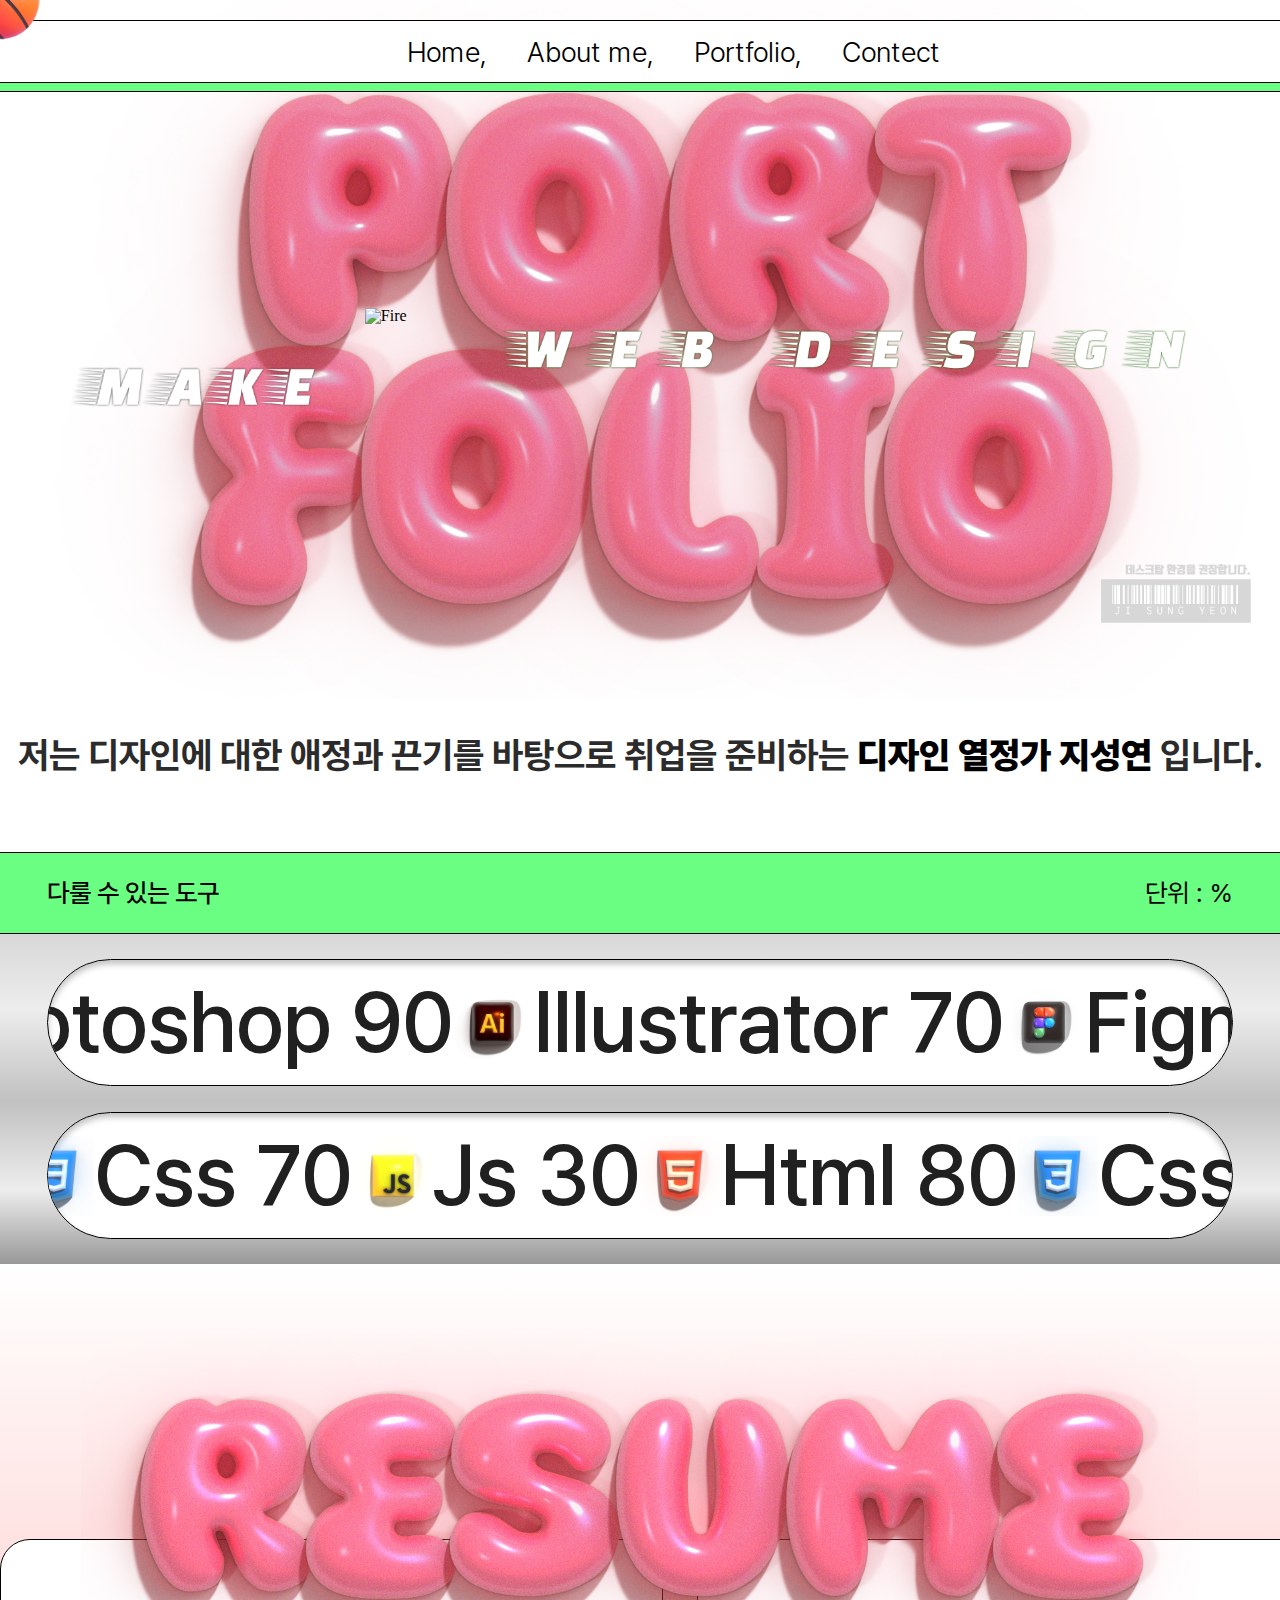
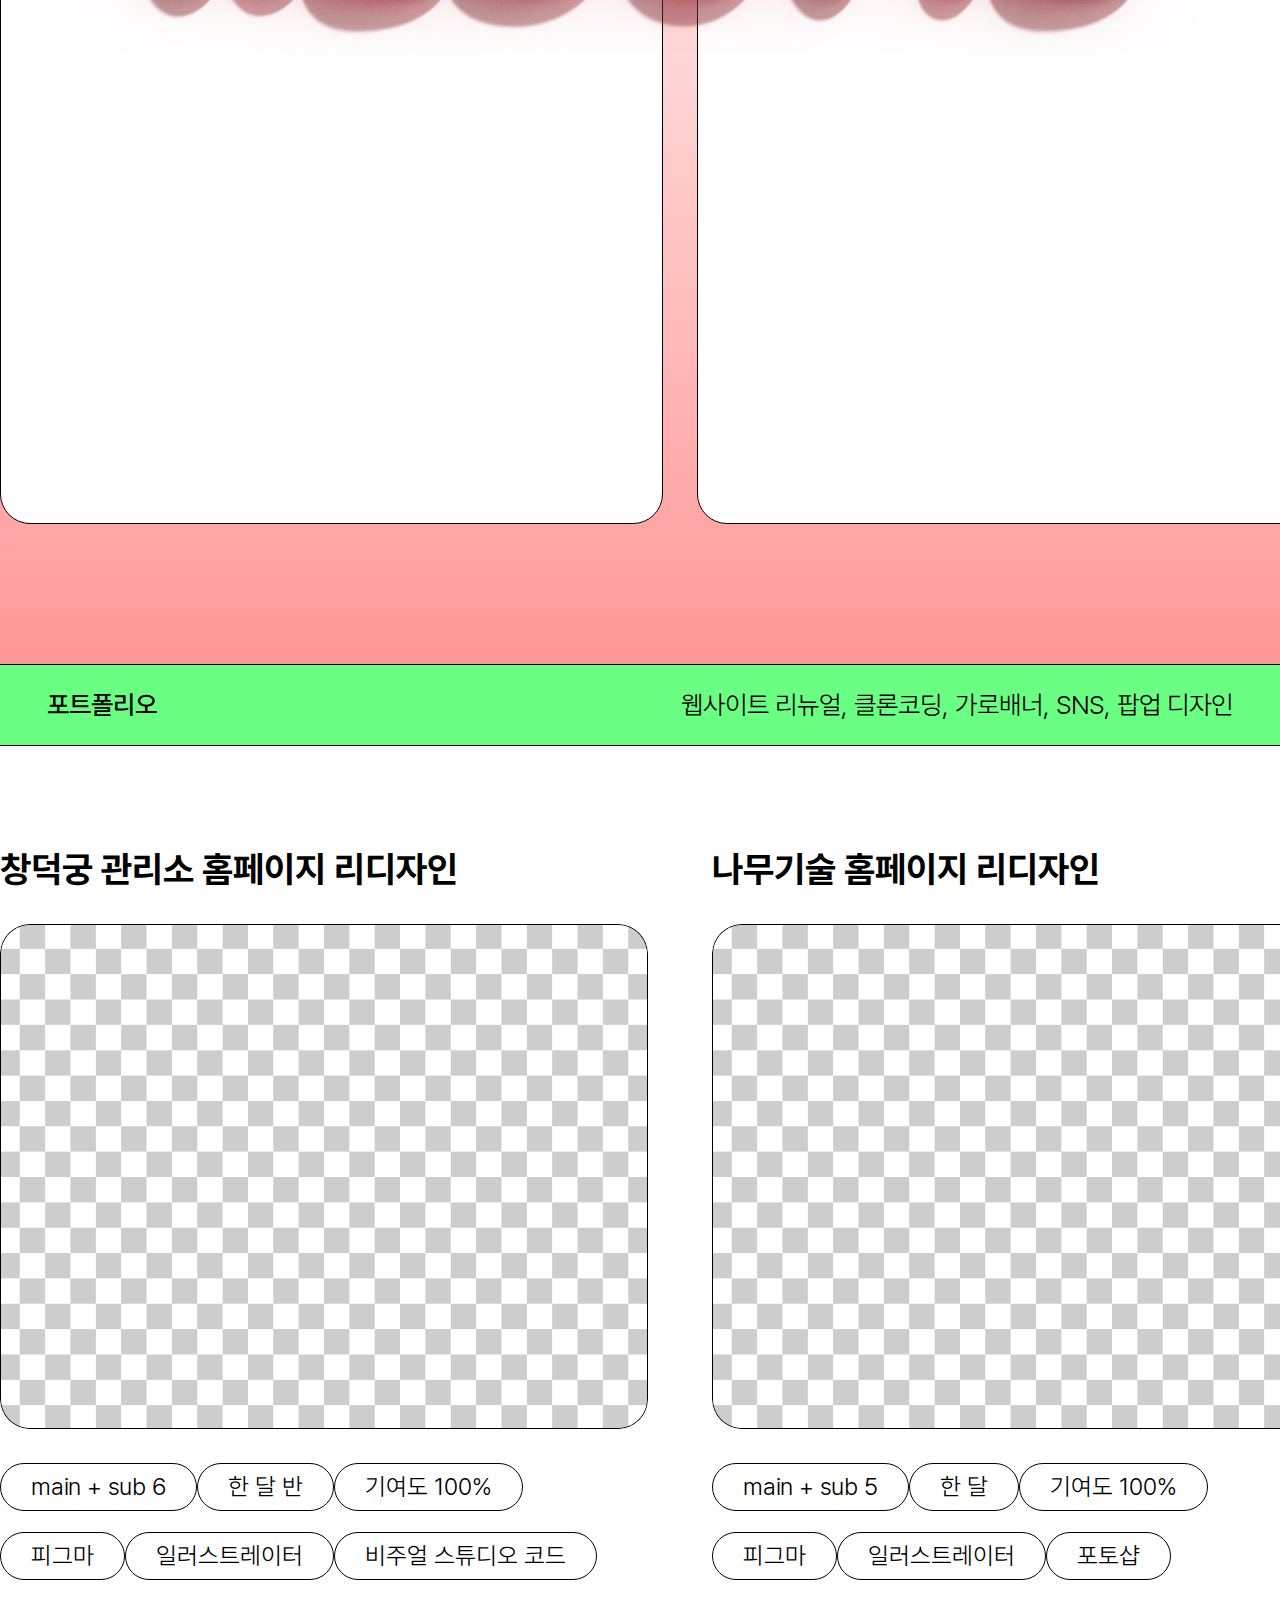
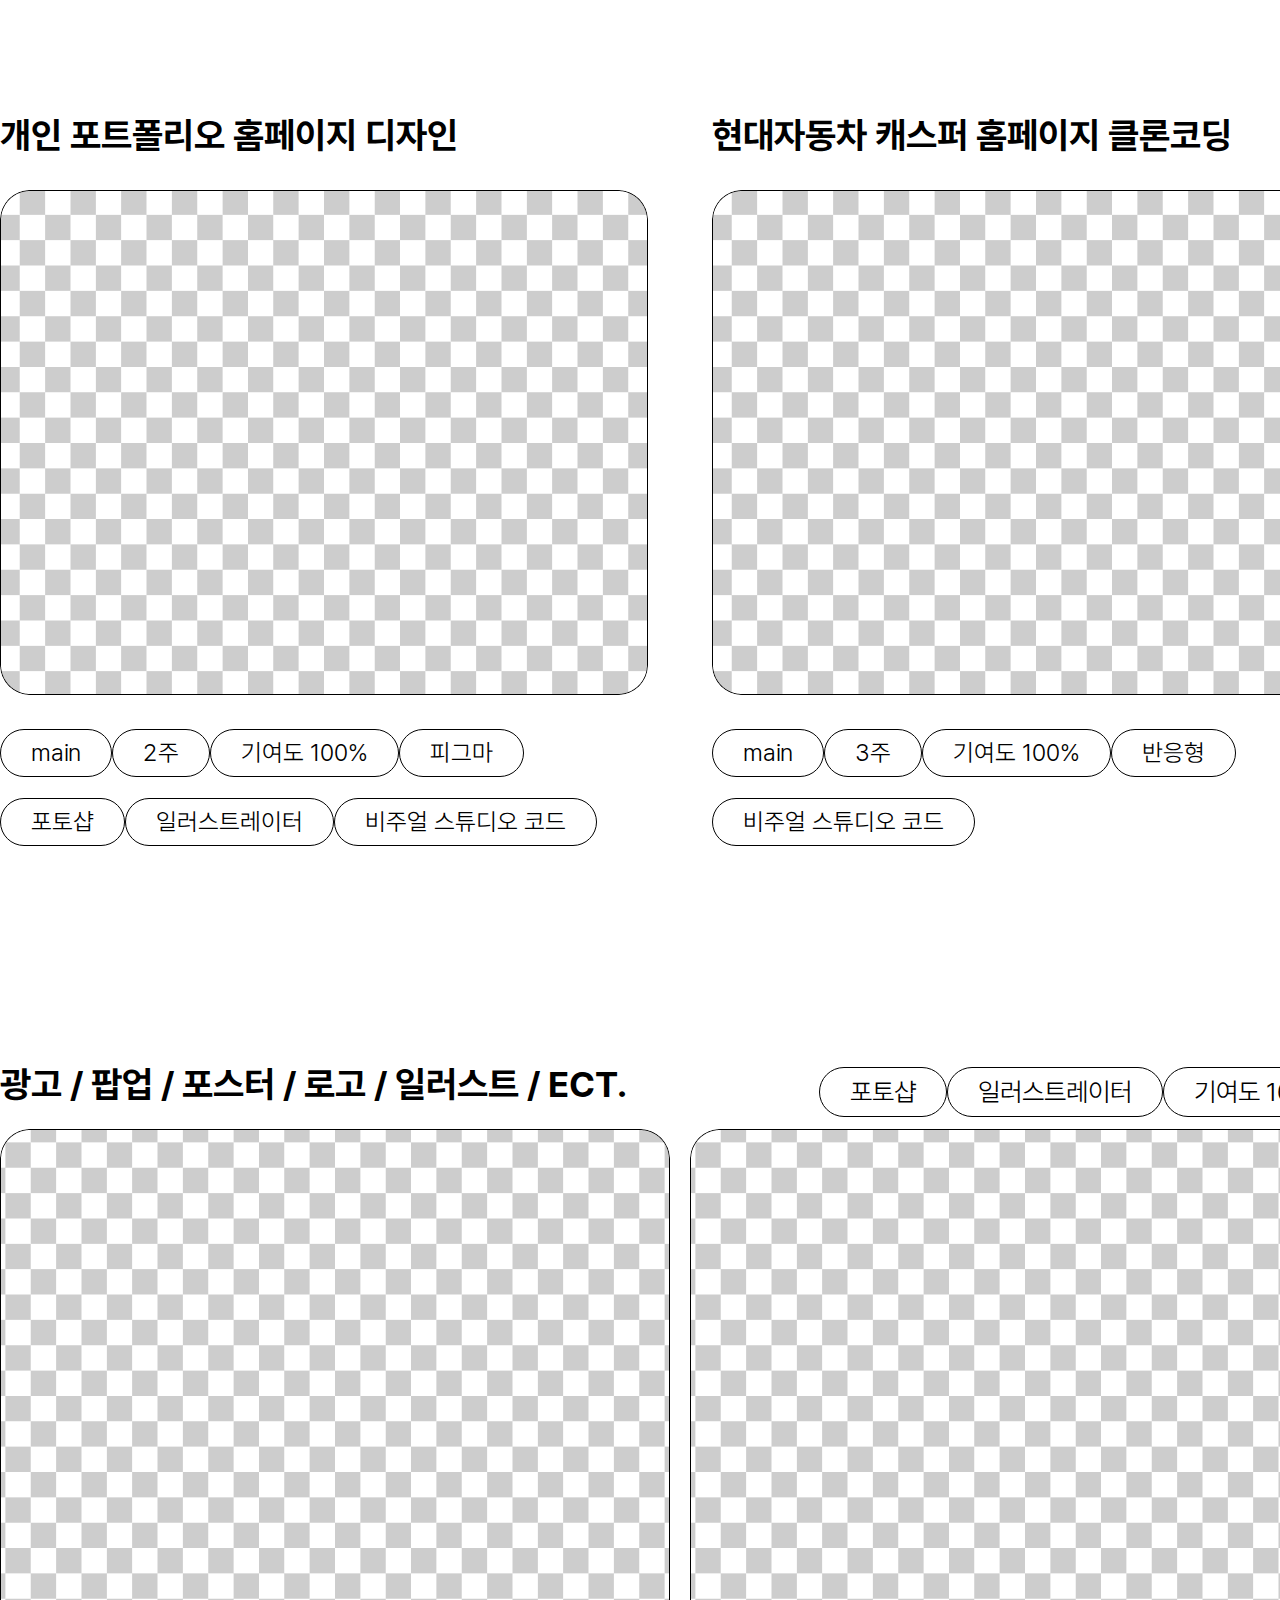
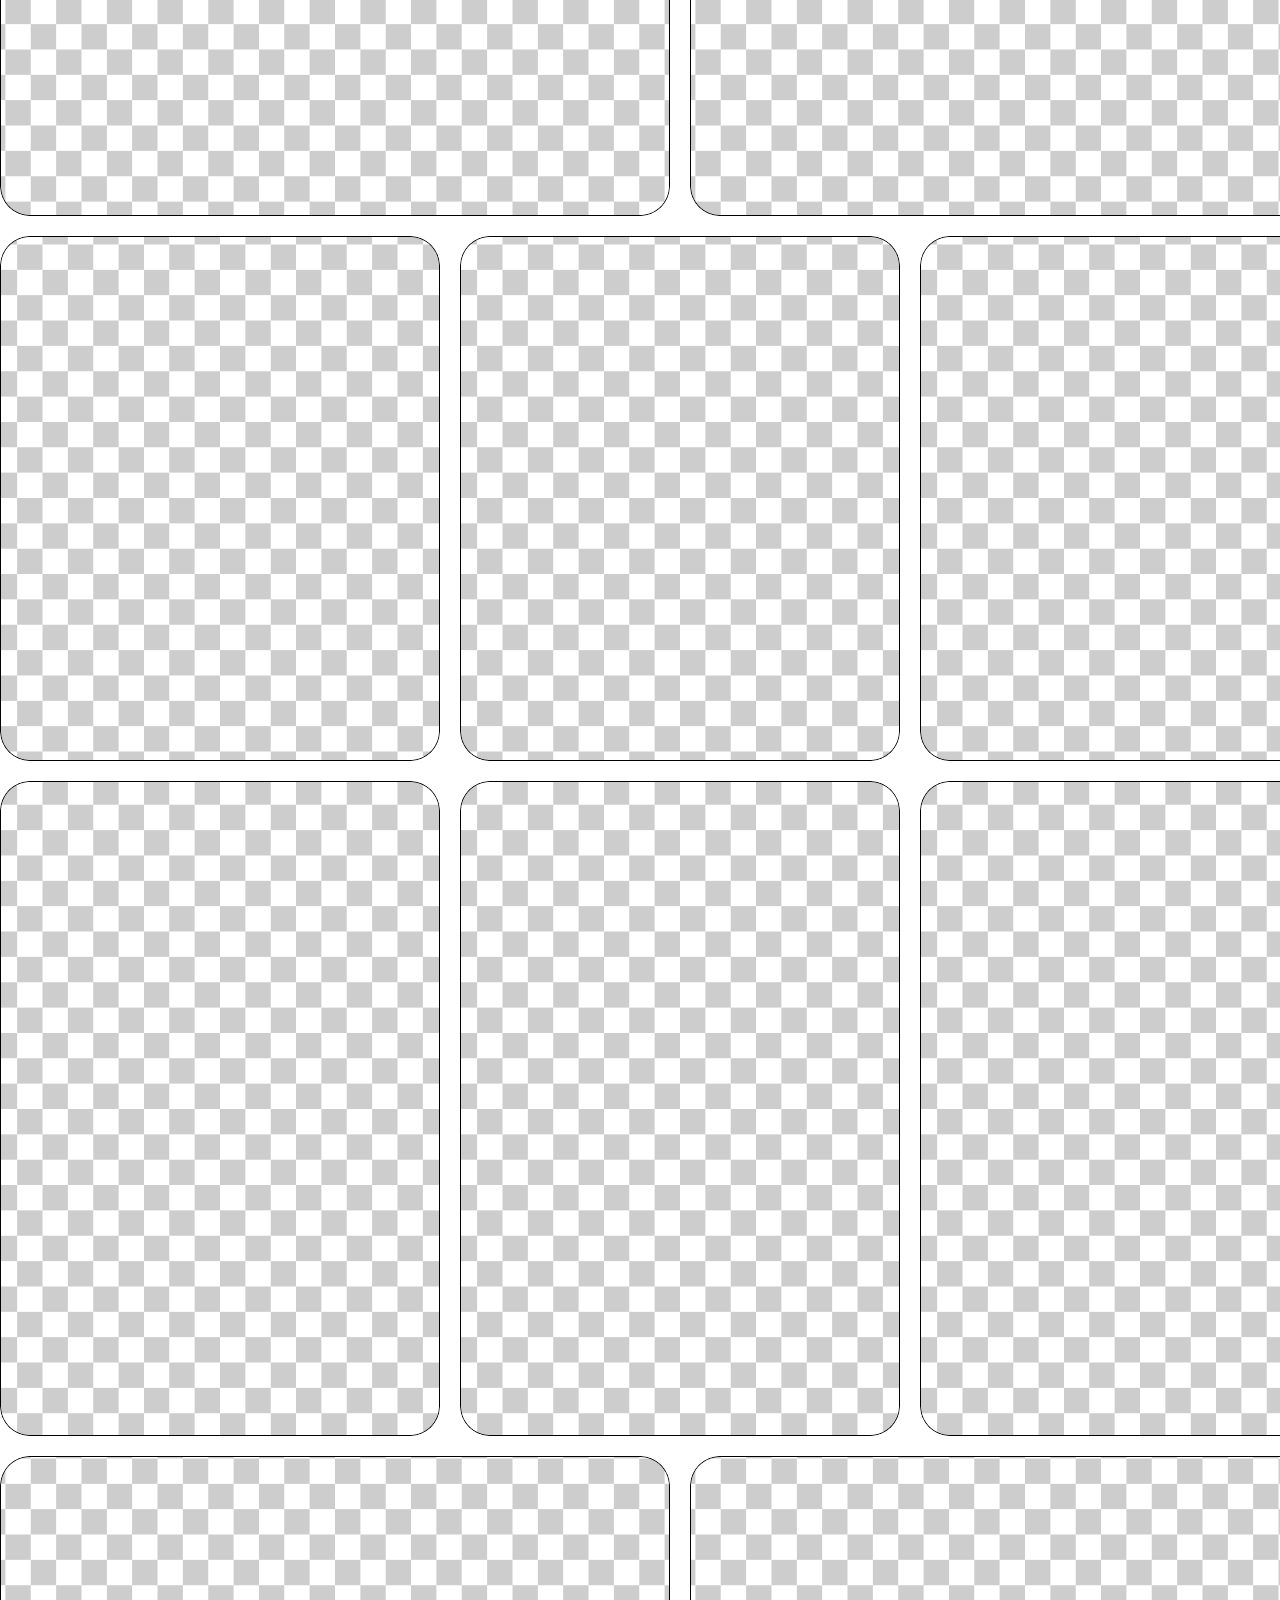
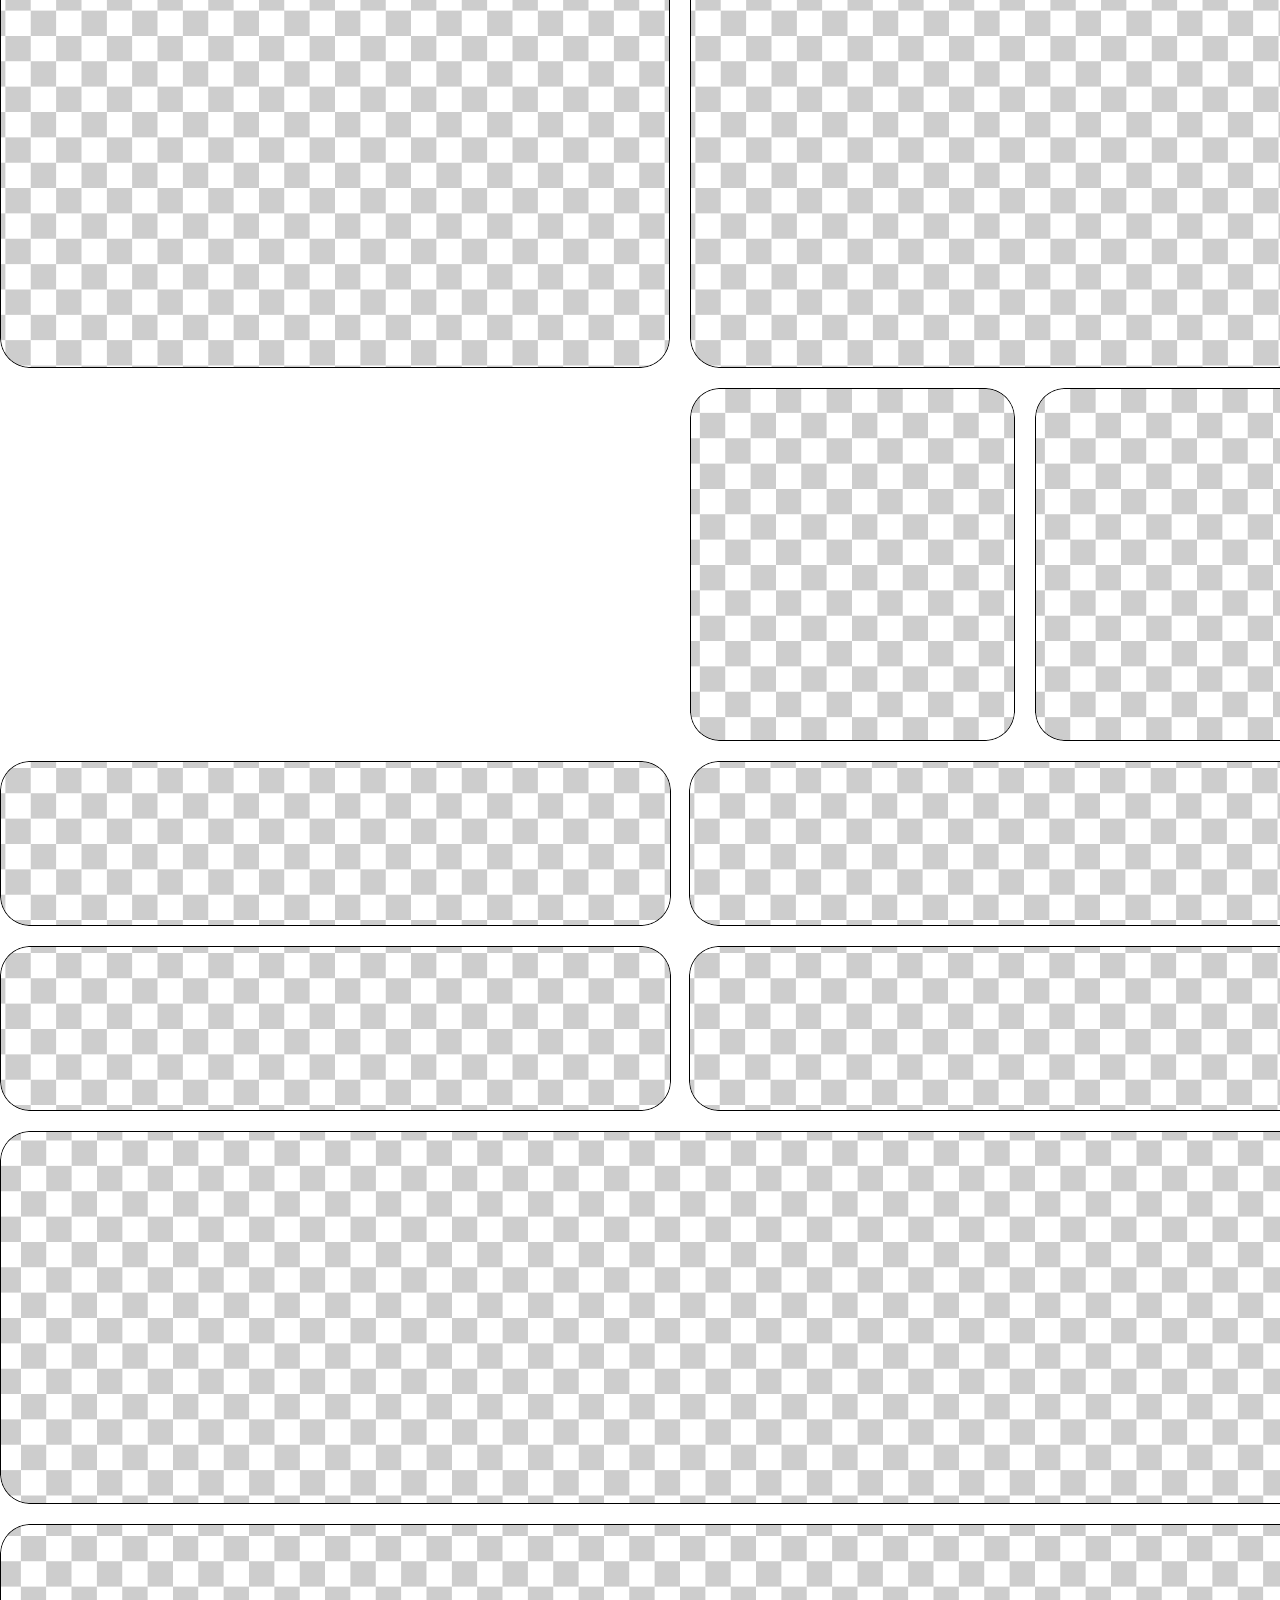
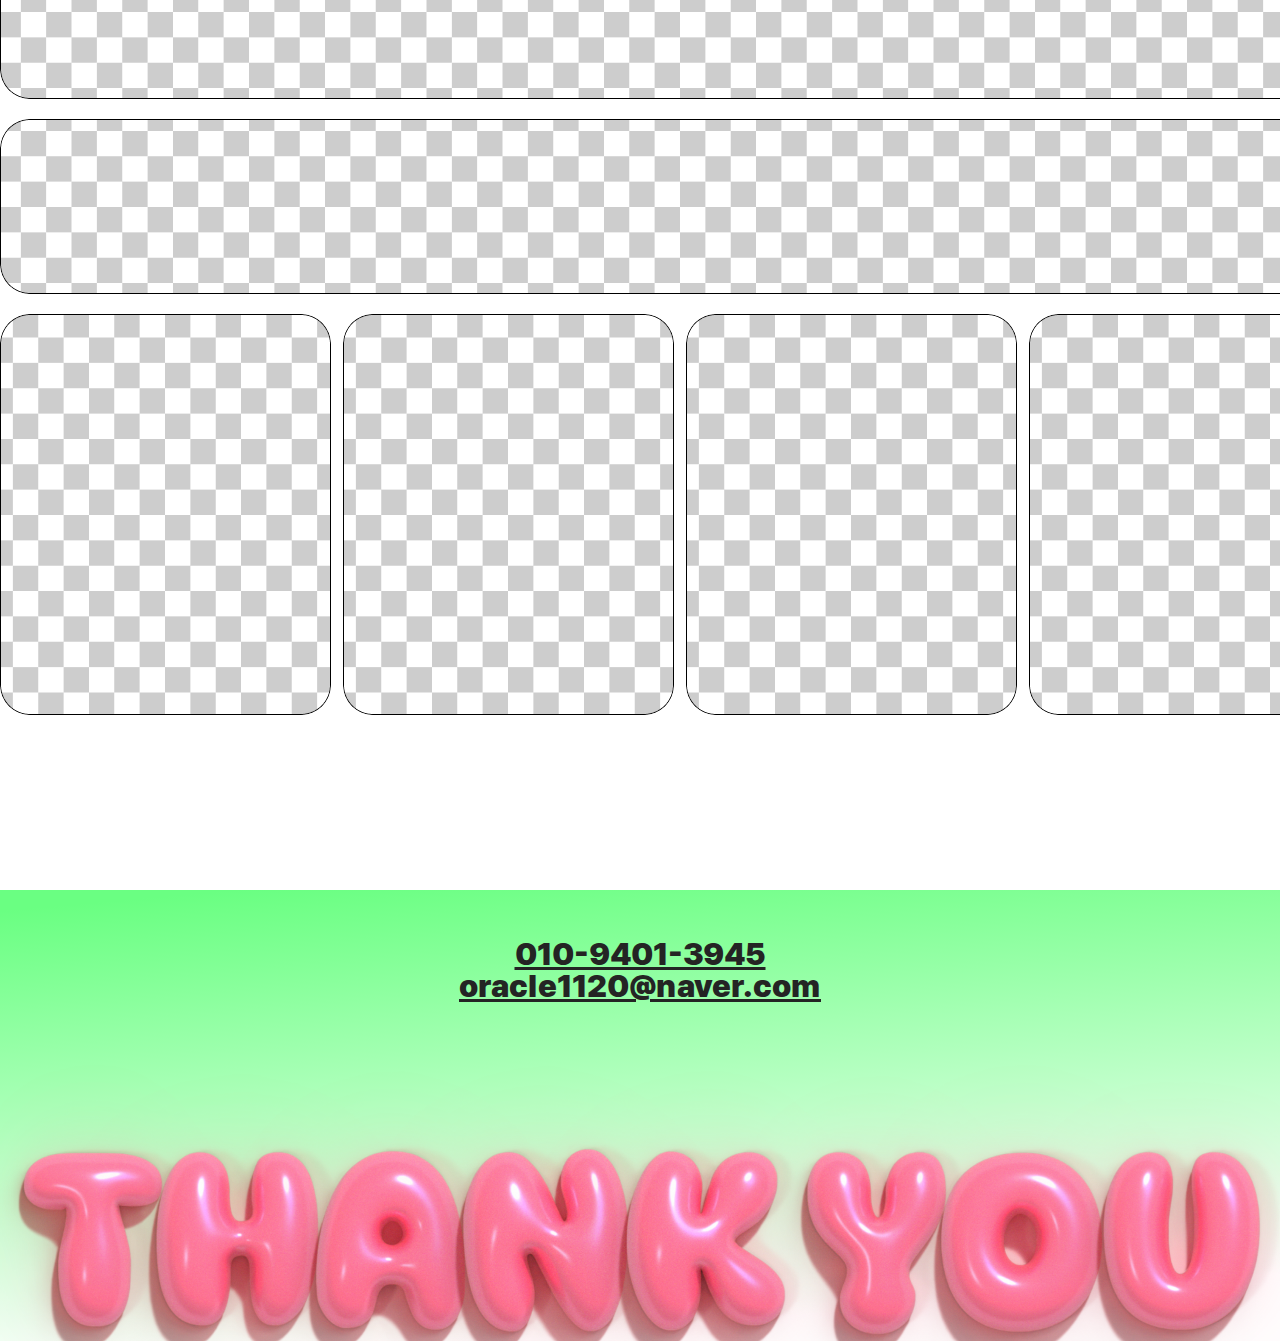
==== index.html @ 65e6d174 "Add files via upload" ====
<!DOCTYPE html>
<html lang="en">
<head>
    <meta charset="UTF-8">
    <meta name="viewport" content="width=device-width, initial-scale=1.0">
    <title>지성연 포트폴리오</title>
    <link rel="stylesheet" href="css/reset.css">
    <!-- <link rel="stylesheet" href="css/slick.css"> -->
    <link rel="stylesheet" href="css/font.css">
    <link rel="stylesheet" href="css/style.css">
</head>
<body>

    <div class="followCursor">
        <img src="img/Basketball.png" alt="">
    </div>

    <!-- ---------헤더------------ -->

    <header>

        <div class="headBtm"></div>
        <div class="headTop">
            <div class="left">
                <span></span>
                <span></span>
                <span></span>
            </div>
            <ul>
                <li><a href="#home">Home,</a></li>
                <li><a href="#aboutMe">About me,</a></li>
                <li><a href="#portfolio">Portfolio,</a></li>
                <li><a href="#contect">Contect</a></li>
            </ul>
            <div class="right">
                <img src="img/1_x.png" alt="">
            </div>
        </div>

    </header>


    <!-- ---------메인1------------ -->

    <div class="home" id="home">

        <div class="backImg">
            <img src="img/1_PORTFOLIO3.png" alt="">
        </div>

        <div class="fire">
            <img src="https://raw.githubusercontent.com/Tarikul-Islam-Anik/Animated-Fluent-Emojis/master/Emojis/Travel%20and%20places/Fire.png" alt="Fire" width="164px" height="164px" />
        </div>

        <!-- <div class="talkWrap">
            <div class="talk"></div>
            <p>안녕하세요</p>
            <div class="emoji">
                <img src="https://raw.githubusercontent.com/Tarikul-Islam-Anik/Animated-Fluent-Emojis/master/Emojis/Smilies/Smiling%20Face%20with%20Sunglasses.png" alt="Smiling Face with Sunglasses" width="25" height="25" />
            </div>
        </div> -->

        <!-- <div class="boardWrap">
            <div class="eye">
                <img src="https://raw.githubusercontent.com/Tarikul-Islam-Anik/Animated-Fluent-Emojis/master/Emojis/Hand%20gestures/Eyes.png" alt="Eyes" width="25" height="25" />
            </div>
            <div class="boardTop">
                <div class="boardHeader"></div>
                <div class="txtTop">
                    <div>WEB DESIGN WEB DESIGN WEB DESIGN WEB DESIGN &nbsp;</div>
                    <div>WEB DESIGN WEB DESIGN WEB DESIGN WEB DESIGN &nbsp;</div>
                </div>
                <div class="txtBtm" id="txtBtm">
                    <div>WEB PUBLISHING WEB PUBLISHING WEB PUBLISHING &nbsp;</div>
                    <div>WEB PUBLISHING WEB PUBLISHING WEB PUBLISHING &nbsp;</div>
                </div>
                <div class="grid"></div>

            </div>
            <div class="boardbottom"></div>
        </div> -->

        <!-- <div class="hand">
            <img src="img/1_hand2.gif" alt="">
        </div> -->

    </div>


    <!-- ---------이력서------------ -->

    <div class="aboutMe" id="aboutMe">
        <div class="me">
            <h2>저는 디자인에 대한 애정과 끈기를 바탕으로 취업을 준비하는
                <strong>디자인 열정가 지성연 </strong>입니다.
            </h2>
        </div>

        <div class="titWrap">
            <h3>다룰 수 있는 도구</h3>
            <strong>단위 : %</strong>
        </div>

        <div class="tools">
            <div class="design">
                <div><img src="img/2_photoshop.png" alt="">photoshop 90<img src="img/2_illustrator.png" alt="">illustrator 70<img src="img/2_figma.png" alt="">figma 80</div>
                <div><img src="img/2_photoshop.png" alt="">photoshop 90<img src="img/2_illustrator.png" alt="">illustrator 70<img src="img/2_figma.png" alt="">figma 80</div>
                <div><img src="img/2_photoshop.png" alt="">photoshop 90<img src="img/2_illustrator.png" alt="">illustrator 70<img src="img/2_figma.png" alt="">figma 80</div>
            </div>
            <div class="coding">
                <div><img src="img/2_html.png" alt="">html 80<img src="img/2_css.png" alt="">css 70<img src="img/2_js.png" alt="">js 30</div>
                <div><img src="img/2_html.png" alt="">html 80<img src="img/2_css.png" alt="">css 70<img src="img/2_js.png" alt="">js 30</div>
                <div><img src="img/2_html.png" alt="">html 80<img src="img/2_css.png" alt="">css 70<img src="img/2_js.png" alt="">js 30</div>
                <div><img src="img/2_html.png" alt="">html 80<img src="img/2_css.png" alt="">css 70<img src="img/2_js.png" alt="">js 30</div>
            </div>
        </div>

        <div class="resumeWrap">
            <div class="inner">

                <div class="img">
                    <img src="img/2_RESUME.png" alt="">
                </div>

                <div class="resume">
                    <div class="left ani">
                        <strong>제가 일을 할 때는</strong>
                        <p>
                            성실함, 꼼꼼함, 기한엄수라는 가치를 중요하게 생각하며,  <br>
                            항상 결과를 가져오는 디자이너가 되기를 목표로 합니다.
                        </p>
                        <p>
                            디자인에 대해 계속 생각하며 학습하는 디자이너입니다. <br>
                            팀과 협력하여 프로젝트의 성공을 위해  <br>
                            적극적으로 소통하는 디자이너가 되겠습니다.
                        </p>
                        <p>
                            일러스트 작업을 하며 가까우면서도 먼 길을<br>
                            돌아온 만큼 열정을 갖고 있고 앞으로<br>
                            노력하며 성장하는 디자이너가 되겠습니다. 
                        </p>
                        <div class="profileImg">
                            <img src="img/2_profileImg.png" alt="">
                        </div>
                    </div>
                    <div class="right ani">
                        <strong class="careerTit">저의 디자인 이력은</strong>
                        <div class="careerWrap">
                            <div class="career1">
                                <p>2018.07-2018.08</p>
                                <p>한국pop전문가협회 현장실습</p>
                            </div>
                            <div class="career2">
                                <p>2019.02</p>
                                <p>한양여자대학교 시각미디어디자인과 졸업 <br> 
                                    및 졸업전시회 금상 <br> 
                                    LINC+ 사업단 제2회 티셔츠&그래픽 <br> 
                                    디자인 공모전 입선
                                </p>
                            </div>
                            <div class="career3">
                                <p>2023.03-2023.08</p>
                                <!-- <p>Figma활용 UI/UX웹디자인&웹퍼블리셔B  <br> 
                                    수료 및 프로젝트 발표회 우수상 <br> 
                                </p> -->
                                <p>하이미디어 아카데미 웹디자인/웹퍼블리셔<br> 
                                    수료 및 프로젝트 발표회 우수상
                                </p>
                            </div>
                        </div>
                        <div class="profileWrap">
                            <div class="profile">
                                <strong>저의 연락처는</strong>
                                <p>
                                    이름 : 지성연 <br>
                                    전화번호 : 010-9401-3945 <br>
                                    이메일 : oracle1120@naver.com
                                </p>
                            </div>
                            <div class="run">
                                <img src="https://raw.githubusercontent.com/Tarikul-Islam-Anik/Animated-Fluent-Emojis/master/Emojis/People/Woman%20Running.png" alt="Woman Running" width="25" height="25" />                            </div>            
                    </div>
                </div>
            </div>
        </div>
    </div>


    <!-- ---------포트폴리오------------ -->

    <div class="portfolioWrap" id="portfolio">

        <div class="titWrap">
            <h3>포트폴리오</h3>
            <strong>웹사이트 리뉴얼, 클론코딩, 가로배너, SNS, 팝업 디자인</strong>
        </div>

        <div class="inner">

            <div class="portfolio1">

                <div class="cdg">

                    <h4>창덕궁 관리소 홈페이지 리디자인</h4>

                    <div class="img">
                        <a href="#">
                            <div class="ani"></div>

                            <div class="hover">
                                <div class="buttonWrap">
                                    <a href="Changdeokgung/index.html" class="cdgTop"  target="_blank">사이트 바로가기</a>
                                    <a href="https://www.figma.com/file/dZnRm7ww0x7cFyqtcXtpEg/Untitled-%EC%99%84%EC%84%B1%EC%A0%84?type=design&node-id=0%3A1&mode=design&t=5IkptKq79MXhqCC2-1" class="cdgBtm"  target="_blank">피그마 바로가기</a>
                                </div>
                            </div>
                        </a>
                    </div>

                    <div class="tag1">
                        <span>main + sub 6</span>
                        <span>한 달 반</span>
                        <span>기여도 100%</span>
                    </div>
                    <div class="tag2">
                        <span>피그마</span>
                        <span>일러스트레이터</span>
                        <span>비주얼 스튜디오 코드</span>
                    </div>

                </div>

                <div class="treeTech">

                    <h4>나무기술 홈페이지 리디자인</h4>

                    <div class="img">
                        <a href="#">
                            <div class="ani"></div>

                            <div class="hover">
                                <div class="buttonWrap">
                                    <a href="https://www.figma.com/file/ipFo9SiyjckomjExTqEHkr/%EC%A7%80%EC%84%B1%EC%97%B0?type=design&node-id=0%3A1&mode=design&t=menmH2IRtkER98aU-1" class="btm" target="_blank">피그마 바로가기</a>
                                </div>
                            </div>
                        </a>
                    </div>

                    <div class="tag1">
                        <span>main + sub 5</span>
                        <span>한 달</span>
                        <span>기여도 100%</span>
                    </div>
                    <div class="tag2">
                        <span>피그마</span>
                        <span>일러스트레이터</span>
                        <span>포토샵</span>
                    </div>

                </div>

            </div>

            <div class="portfolio2">

                <div class="casper">

                    <h4>개인 포트폴리오 홈페이지 디자인</h4>

                    <div class="img">
                        <a href="#">
                            <div class="ani"></div>

                            <div class="hover">
                                <div class="buttonWrap">
                                    <a href="https://www.figma.com/file/QUieJHJ4VzWbrW3fpa7eIt/Untitled?type=design&node-id=0%3A1&mode=design&t=nuSZYE5Tm3y4fuq9-1" class="btm" target="_blank">피그마 바로가기</a>
                                </div>
                            </div>
                        </a>
                    </div>

                    <div class="tag1">
                        <span>main</span>
                        <span>2주</span>
                        <span>기여도 100%</span>
                        <span>피그마</span>
                    </div>
                    <div class="tag2">
                        <span>포토샵</span>
                        <span>일러스트레이터</span>
                        <span>비주얼 스튜디오 코드</span>
                    </div>

                </div>

                <div class="library">

                    <h4>현대자동차 캐스퍼 홈페이지 클론코딩</h4>

                    <div class="img">
                        <a href="#">
                            <div class="ani"></div>

                            <div class="hover">
                                <div class="buttonWrap">
                                    <a href="" class="btm" target="_blank">사이트 바로가기</a>
                                </div>
                            </div>
                        </a>
                    </div>

                    <div class="tag1">
                        <span>main</span>
                        <span>3주</span>
                        <span>기여도 100%</span>
                        <span>반응형</span>
                    </div>

                    <div class="tag2">
                        <span>비주얼 스튜디오 코드</span>
                    </div>

                </div>

            </div>

            <div class="portfolio3">

                <div class="inner">

                    <div class="tit">

                        <h3>광고 / 팝업 / 포스터 / 로고 / 일러스트 / ect.</h3>

                        <div class="tag">
                            <span>포토샵</span>
                            <span>일러스트레이터</span>
                            <span>기여도 100%</span>
                        </div>

                    </div>

                    <div class="design1">
                        <div class="ani left"></div>
                        <div class="ani right"></div>
                    </div>

                    <div class="design2">
                        <div class="ani left"></div>
                        <div class="ani mid"></div>
                        <div class="ani right"></div>
                    </div>

                    <div class="design3">
                        <div class="ani left"></div>
                        <div class="ani mid"></div>
                        <div class="ani right"></div>
                    </div>

                    <div class="design4">
                        <div class="ani left"></div>
                        <div class="ani right"></div>
                    </div>

                    <div class="design5">
                        <div class="ani left"></div>
                        <div class="ani mid"></div>
                        <div class="ani right"></div>
                    </div>

                    <!-- <div class="design6">
                        <div class="ani"></div>
                    </div> -->

                    <div class="design7">
                        <div class="ani left"></div>
                        <div class="ani right"></div>
                    </div>

                    <div class="design8">
                        <div class="ani left"></div>
                        <div class="ani right"></div>
                    </div>

                    <div class="design9">
                        <div class="ani"></div>
                    </div>

                    <div class="design10">
                        <div class="ani"></div>
                    </div>

                    <div class="design11">
                        <div class="ani"></div>
                    </div>

                    <div class="design12">
                        <div class="ani one"></div>
                        <div class="ani two"></div>
                        <div class="ani three"></div>
                        <div class="ani four"></div>
                    </div>

                </div>

            </div>

        </div>

    </div>

    <!--------- 배너팝업 ----------->

    <div class="layerPop">

        <div class="modal">
            <div class="popupArea">
                <div class="popupWrap">
                    <img src="img/4_1_2.png" alt="">
                </div>
                <div class="close"><img src="img/4_x.png" alt=""></div>
            </div>
        </div>
        
        <div class="modal2">
            <div class="popupArea">
                <div class="popupWrap">
                    <img src="img/4_2_1.png" alt="">
                </div>
                <div class="close"><img src="img/4_x.png" alt=""></div>
            </div>
        </div>

        <div class="modal3">
            <div class="popupArea">
                <div class="popupWrap">
                    <img src="img/4_3_2.png" alt="">
                </div>
                <div class="close"><img src="img/4_x.png" alt=""></div>
            </div>
        </div>

        <div class="modal4">
            <div class="popupArea">
                <div class="popupWrap">
                    <img src="img/4_4_1.png" alt="">
                </div>
                <div class="close"><img src="img/4_x.png" alt=""></div>
            </div>
        </div>

        <div class="modal5">
            <div class="popupArea">
                <div class="popupWrap">
                    <img src="img/4_5_1.png" alt="">
                </div>
                <div class="close"><img src="img/4_x.png" alt=""></div>
            </div>
        </div>

        <div class="modal6">
            <div class="popupArea">
                <div class="popupWrap">
                    <img src="img/4_6_2.png" alt="">
                </div>
                <div class="close"><img src="img/4_x.png" alt=""></div>
            </div>
        </div>

        <div class="modal7">
            <div class="popupArea">
                <div class="popupWrap">
                    <img src="img/4_7_1.png" alt="">
                </div>
                <div class="close"><img src="img/4_x.png" alt=""></div>
            </div>
        </div>

        <div class="modal8">
            <div class="popupArea">
                <div class="popupWrap">
                    <img src="img/4_8_1.png" alt="">
                </div>
                <div class="close"><img src="img/4_x.png" alt=""></div>
            </div>
        </div>

        <div class="modal9">
            <div class="popupArea">
                <div class="popupWrap">
                    <img src="img/4_9_2.png" alt="">
                </div>
                <div class="close"><img src="img/4_x.png" alt=""></div>
            </div>
        </div>

        <div class="modal10">
            <div class="popupArea">
                <div class="popupWrap">
                    <img src="img/4_10_1.png" alt="">
                </div>
                <div class="close"><img src="img/4_x.png" alt=""></div>
            </div>
        </div>

        <!-- <div class="modal11">
            <div class="popupArea">
                <div class="popupWrap">
                    <img src="img/4_11_2.png" alt="">
                </div>
                <div class="close"><img src="img/4_x.png" alt=""></div>
            </div>
        </div> -->

        <div class="modal12">
            <div class="popupArea">
                <div class="popupWrap">
                    <img src="img/4_12_2.png" alt="">
                </div>
                <div class="close"><img src="img/4_x.png" alt=""></div>
            </div>
        </div>

        <div class="modal13">
            <div class="popupArea">
                <div class="popupWrap">
                    <img src="img/4_13_1.png" alt="">
                </div>
                <div class="close"><img src="img/4_x.png" alt=""></div>
            </div>
        </div>

        <div class="modal14">
            <div class="popupArea">
                <div class="popupWrap">
                    <img src="img/4_15_2.png" alt="">
                </div>
                <div class="close"><img src="img/4_x.png" alt=""></div>
            </div>
        </div>

        <div class="modal15">
            <div class="popupArea">
                <div class="popupWrap">
                    <img src="img/4_16_1.png" alt="">
                </div>
                <div class="close"><img src="img/4_x.png" alt=""></div>
            </div>
        </div>

        <div class="modal16">
            <div class="popupArea">
                <div class="popupWrap">
                    <img src="img/4_17_1.png" alt="">
                </div>
                <div class="close"><img src="img/4_x.png" alt=""></div>
            </div>
        </div>

        <div class="modal17">
            <div class="popupArea">
                <div class="popupWrap">
                    <img src="img/4_18_1.png" alt="">
                </div>
                <div class="close"><img src="img/4_x.png" alt=""></div>
            </div>
        </div>

        <div class="modal18">
            <div class="popupArea">
                <div class="popupWrap">
                    <img src="img/4_19_2.png" alt="">
                </div>
                <div class="close"><img src="img/4_x.png" alt=""></div>
            </div>
        </div>

        <div class="modal19">
            <div class="popupArea">
                <div class="popupWrap">
                    <img src="img/4_20_2.png" alt="">
                </div>
                <div class="close"><img src="img/4_x.png" alt=""></div>
            </div>
        </div>

        <div class="modal20">
            <div class="popupArea">
                <div class="popupWrap">
                    <img src="img/4_21_1.png" alt="">
                </div>
                <div class="close"><img src="img/4_x.png" alt=""></div>
            </div>
        </div>

        <div class="modal21">
            <div class="popupArea">
                <div class="popupWrap">
                    <img src="img/4_22_2.png" alt="">
                </div>
                <div class="close"><img src="img/4_x.png" alt=""></div>
            </div>
        </div>

        <div class="modal22">
            <div class="popupArea">
                <div class="popupWrap">
                    <img src="img/4_23_1.png" alt="">
                </div>
                <div class="close"><img src="img/4_x.png" alt=""></div>
            </div>
        </div>

        <div class="modal23">
            <div class="popupArea">
                <div class="popupWrap">
                    <img src="img/4_24_1.png" alt="">
                </div>
                <div class="close"><img src="img/4_x.png" alt=""></div>
            </div>
        </div>

        <div class="modal24">
            <div class="popupArea">
                <div class="popupWrap">
                    <img src="img/4_25_1.png" alt="">
                </div>
                <div class="close"><img src="img/4_x.png" alt=""></div>
            </div>
        </div>

        

    </div>





    <!-- -----------푸터------------ -->
    
    <footer id="contect">

        <p>010-9401-3945 <br>
            oracle1120@naver.com
        </p>

        <img src="img/6.png" alt="">

    </footer>

    <script src="js/jquery-3.6.0.min.js"></script>
    <!-- <script src="js/slick.min.js"></script> -->
    <script src="js/style.js"></script>
</body>
</html>
---- css/font.css ----
/*-----지마켓체------*/
/*@font-face {*/
/*    font-family: 'GmarketSansLight';*/
/*    src: url('https://cdn.jsdelivr.net/gh/projectnoonnu/noonfonts_2001@1.1/GmarketSansLight.woff') format('woff');*/
/*    font-weight: normal;*/
/*    font-style: normal;*/
/*}*/
/*@font-face {*/
/*    font-family: 'GmarketSansMedium';*/
/*    src: url('https://cdn.jsdelivr.net/gh/projectnoonnu/noonfonts_2001@1.1/GmarketSansMedium.woff') format('woff');*/
/*    font-weight: normal;*/
/*    font-style: normal;*/
/*}*/
/*@font-face {*/
/*    font-family: 'GmarketSansBold';*/
/*    src: url('https://cdn.jsdelivr.net/gh/projectnoonnu/noonfonts_2001@1.1/GmarketSansBold.woff') format('woff');*/
/*    font-weight: normal;*/
/*    font-style: normal;*/
/*}*/


@font-face {
    src: url("../font/GmarketSansTTFLight.ttf");
    font-style: normal;
    font-weight: 300;
    font-family: "GmarketSans";
}

@font-face {
    src: url("../font/GmarketSansTTFMedium.ttf");
    font-style: normal;
    font-weight: 500;
    font-family: "GmarketSans";
}

@font-face {
    src: url("../font/GmarketSansTTFBold.ttf");
    font-style: normal;
    font-weight: 700;
    font-family: "GmarketSans";
}

/*-----프리텐다드체------*/
@font-face {
    src: url("../font/Pretendard-Thin.ttf");
    font-style: normal;
    font-weight: 100;
    font-family: "Pretendard";
}
@font-face {
    src: url("../font/Pretendard-ExtraLight.ttf");
    font-style: normal;
    font-weight: 200;
    font-family: "Pretendard";
}
@font-face {
    src: url("../font/Pretendard-Light.ttf");
    font-style: normal;
    font-weight: 300;
    font-family: "Pretendard";
}
@font-face {
    src: url("../font/Pretendard-Regular.ttf");
    font-style: normal;
    font-weight: 400;
    font-family: "Pretendard";
}
@font-face {
    src: url("../font/Pretendard-Medium.ttf");
    font-style: normal;
    font-weight: 500;
    font-family: "Pretendard";
}
@font-face {
    src: url("../font/Pretendard-SemiBold.ttf");
    font-style: normal;
    font-weight: 600;
    font-family: "Pretendard";
}
@font-face {
    src: url("../font/Pretendard-Bold.ttf");
    font-style: normal;
    font-weight: 700;
    font-family: "Pretendard";
}
@font-face {
    src: url("../font/Pretendard-ExtraBold.ttf");
    font-style: normal;
    font-weight: 800;
    font-family: "Pretendard";
}
@font-face {
    src: url("../font/Pretendard-Black.ttf");
    font-style: normal;
    font-weight: 900;
    font-family: "Pretendard";
}

@font-face {
   src: url("../font/Pretendard-Thin.woff2") format("woff2");
   font-style: normal;
   font-weight: 100;
   font-family: "Pretendard";
}
@font-face {
   src: url("../font/Pretendard-ExtraLight.woff2") format("woff2");
   font-style: normal;
   font-weight: 200;
   font-family: "Pretendard";
}
@font-face {
   src: url("../font/Pretendard-Light.woff2") format("woff2");
   font-style: normal;
   font-weight: 300;
   font-family: "Pretendard";
}
@font-face {
   src: url("../font/Pretendard-Regular.woff2") format("woff2");
   font-style: normal;
   font-weight: 400;
   font-family: "Pretendard";
}
@font-face {
   src: url("../font/Pretendard-Medium.woff2") format("woff2");
   font-style: normal;
   font-weight: 500;
   font-family: "Pretendard";
}
@font-face {
   src: url("../font/Pretendard-SemiBold.woff2") format("woff2");
   font-style: normal;
   font-weight: 600;
   font-family: "Pretendard";
}
@font-face {
   src: url("../font/Pretendard-Bold.woff2") format("woff2");
   font-style: normal;
   font-weight: 700;
   font-family: "Pretendard";
}
@font-face {
   src: url("../font/Pretendard-ExtraBold.woff2") format("woff2");
   font-style: normal;
   font-weight: 800;
   font-family: "Pretendard";
}
@font-face {
   src: url("../font/Pretendard-Black.woff2") format("woff2");
   font-style: normal;
   font-weight: 900;
   font-family: "Pretendard";
}



/*-----노토산스체------*/

@import url('https://fonts.googleapis.com/css2?family=Noto+Sans+KR:wght@100;300;400;500;700;900&display=swap');

/*font-family: 'Noto Sans KR', sans-serif;*/
---- css/style.css ----
@import url('https://fonts.googleapis.com/css2?family=Poppins:wght@300;400;500;700;900&display=swap');

.inner{
    width: 1360px;
    margin: 0 auto;
}


.followCursor{
    width: 90px;
    height: 90px;
    /* background: black; */
    position: fixed;
    left: 0;
    top: 0;
    /* transform: translate(-20%, -20%); */
    transform: translate(-50%, -50%);
    z-index: 99999;
    pointer-events: none;
    border-radius: 50%;
    transition: 50ms linear;
    /* transition: 150ms ease-out; */
}
.followCursor img{
    width: 100%;
    height: 100%;
    object-fit: cover;
}

/* ---------헤더--------- */

header{
    position: fixed;
    width: 1723px;
    height: 72px;
    top: 20px;
    left: 50%;
    transform: translateX(-50%);
    z-index: 999;
}
header .headBtm,
header .headTop{
    width: 99.7%;
    /* width: 1718px; */
    height: 63px;
    border: 1px solid black;
    border-radius: 61px;
    position: absolute;
}
header .headBtm{
    background-color: #6AFF82;
    z-index: -1;
    right: 0;
    bottom: 0;

}
header .headTop{
    background-color: white;
    left: 0;
    top: 0;
    font-family: "Pretendard", sans-serif;
    font-size: 28px;
    font-weight: 300;
    display: flex;
    padding: 0 47px 0 57px;
    box-sizing: border-box;
    /* justify-content: space-between; */
}
header .headTop .left{
    display: flex;
}
header .headTop .left span{
    display: block;
    width: 20px;
    height: 20px;
    background-color: white;
    border: 1px solid black;
    border-radius: 50%;
    margin-right: 10px;
    margin-top: 21px;
}
header .headTop .left span:first-child{
}
header .headTop .left span:last-child{
    margin-right: 0;
}

header .headTop ul{
    display: flex;
    justify-content: center;
    line-height: 63px;
    margin: 0 auto;
}
header .headTop ul li{
    margin-right: 40px;
}
header .headTop ul li:last-child{
    margin: 0;
}
header .headTop ul li a{
    text-decoration: none;
    color: inherit;
}
header .headTop ul li a:hover{
    font-style: italic;
}

header .headTop .right{
    margin-top: 17px;
    /* margin-right: 49px; */
}

/* ---------메인1--------- */

.home{
    width: 100%;
    background-attachment: fixed;
    position: relative;
    /* border: 1px solid black; */
}

.home .backImg{
    display: flex;
    justify-content: center;
    align-items: center;

}
.home .backImg img{
    width: 100%;
}

.home .fire{
    position: absolute;
    left: 28.5%;
    top: 44%;
    /* display: flex;
    justify-content: center;
    border: 1px solid black; */
}
.home .fire img{
    width: 70%;
    height: 70%;

}

.home .talkWrap{
    position: absolute;
    left: 44px;
    top: 420px;
    width: 372px;
    height: 326px;
}
.home .talkWrap .talk{
    background-image: url("../img/1_talk.png");
    background-position: center;
    width: 372px;
    height: 237px;
    position: absolute;
    left: 0px;
    top: 89px;
}
.home .talkWrap p{
    font-family: "Pretendard", sans-serif;
    font-size: 40px;
    font-weight: 600;
    line-height: 50px;
    position: absolute;
    left: 82px;
    top: 150px;
    display: block;
}
.home .talkWrap .emoji{
    width: 90px;
    height: 90px;
    position: absolute;
    left: 128px;
    top: 42px;
}
.home .talkWrap .emoji img{
    width: 100%;
    height: 100%;
    object-fit: cover;
}

.home .boardWrap{
    position: absolute;
    right: 47px;
    top: 360px;
    width: 330px;
    height: 270px;
    /* border: 1PX SOLID BLACK; */
}
.home .boardWrap .eye{
    width: 110px;
    height: 110px;
    position: absolute;
    left: 50%;
    top: 28px;
    transform: translateX(-50%);
    z-index: 99;
    /* border: 1PX SOLID BLACK; */
}
.home .boardWrap .eye img{
    width: 100%;
    height: 100%;
    object-fit: cover;
}
.home .boardWrap .boardTop,
.home .boardWrap .boardbottom{
    width: 321px;
    height: 182px;
    border: 1px solid black;
    background-color: white;
    border-radius: 10px;
    position: absolute;
    box-sizing: border-box;
}
.home .boardWrap .boardTop{
    left: 0;
    top: 78px;
    overflow: hidden;
    z-index: 10;
}
.home .boardWrap .boardTop .boardHeader{
    height: 31px;
    background: #6AFF82;
    border-bottom: 1px solid black;
}
.home .boardWrap .boardTop .txtTop{
    position: absolute;
    top: 60px;
    display: flex;
}
.home .boardWrap .boardTop .txtTop div{
    left: 0;
    animation: infiniteTextTop 40s linear infinite;

}

.home .boardWrap .boardTop .txtBtm{
    position: absolute;
    top: 101px;
    display: flex;
}
.home .boardWrap .boardTop .txtBtm div{
    right: 0;
    animation: infiniteTextBtm 40s linear infinite;
}

.home .boardWrap .boardTop .txtTop div,
.home .boardWrap .boardTop .txtBtm div{
    color: #9e9e9e;
    text-align: center;
    font-family: "Poppins", sans-serif;
    font-size: 32px;
    font-weight: 600;
    line-height: 35px;

    white-space: nowrap;
}

@keyframes infiniteTextTop {
    0% {
        transform: translateX(0);
    }
    100% {
        transform: translateX(-100%);
    }
}

@keyframes infiniteTextBtm {
    0% {
        transform: translateX(-100%);
    }
    100% {
        transform: translateX(0);
    }
}

.home .boardWrap .boardTop .grid{
    background-image: url("../img/1_grid.png");
    width: 320px;
    height: 150px;
}
.home .boardWrap .boardbottom {
    right: 0;
    bottom: 0;
}

.home .hand {
    position: absolute;
    top: 399px;
    right: 130px;
    width: 102px;
    height: 102px;
    z-index: 1;
}
.home .hand img{
    width: 100%;
    height: 100%;
    object-fit: cover;
    /* transform: scaleX(-1); */
}

/* ------------이력서-------------- */

.aboutMe{
    padding-top: 30px;
    box-sizing: border-box;
}
.aboutMe .me{
    margin-bottom: 70px;
    /* border: 1px solid black; */
}
.aboutMe h2{
    font-family: "Pretendard", sans-serif;
    font-size: 36px;
    line-height: 52px;
    font-weight: 700;
    color: #2b2b2b;
    box-sizing: border-box;
    text-align: center;
    /* font-style: italic; */

}
.aboutMe h2 strong{
    /* background: none; */
    /* background: #6AFF82; */
    color: #000;
    /* background: linear-gradient(to bottom, #ff8e8e, #e4ffc2); */
    /* background: linear-gradient(to bottom, #ffe032, #ff4242); */
    font-weight: 900;
}

.aboutMe .titWrap{
    width: 100%;
    border-top: 1px solid #000;
    border-bottom: 1px solid #000;
    background: #6AFF82;
    font-family: "Pretendard", sans-serif;
    font-weight: 400;
    display: inline-flex;
    padding: 27px 47px;
    box-sizing: border-box;
    font-size: 0;
    justify-content: space-between;
}
.aboutMe .titWrap h3{
    font-size: 26px;
    box-sizing: border-box;
    font-weight: 500;
}
.aboutMe .titWrap strong{
    font-size: 26px;
}

.aboutMe .tools{
    padding: 25px 47px 25px 47px;
    box-sizing: border-box;
    background: linear-gradient(180deg, #D8D8D8 0%, #EDEDED 22.92%, #C1C1C1 50.52%, #EDEDED 77.60%, #989898 100%);
}
.aboutMe .tools .design,
.aboutMe .tools .coding{
    display: flex;
    justify-content: center;
    align-items: center;
    width: 100%;
    /* width: 1826px; */
    height: 127px;
    padding: 16px 0px;
    box-sizing: border-box;
    border-radius: 100px;
    border: 1px solid #000;
    background: #FFF;
    box-shadow: 0px 4px 6px 0px rgba(0, 0, 0, 0.25) inset;
    font-family: "Pretendard", sans-serif;
    font-size: 85px;
    font-weight: 500;
    color: #202020;
    text-transform: capitalize;
    white-space: nowrap;
    overflow: hidden;
    letter-spacing: -1px;
}

.aboutMe .tools .design{
    margin-bottom: 26px;
}
.aboutMe .tools .design div{
    animation: infiniteDesign 19s linear infinite;
    line-height: 127px;
    display: flex;
    align-items: center;
}
.aboutMe .tools .design div img{
    width: 80px;
    height: 80px;
    object-fit: cover;
}

.aboutMe .tools .coding{}
.aboutMe .tools .coding div{
    animation: infiniteCoding 13s linear infinite;
    line-height: 127px;
    display: flex;
    align-items: center;
}
.aboutMe .tools .coding div img{
    width: 80px;
    height: 80px;
    object-fit: cover;
}

@keyframes infiniteDesign {
    0% {
        transform: translateX(0);
    }
    100% {
        transform: translateX(-100%);
    }
}

@keyframes infiniteCoding {
    0% {
        transform: translateX(-100%);
    }
    100% {
        transform: translateX(0);
    }
}


.aboutMe .resumeWrap{
    background: linear-gradient(180deg, rgba(255, 152, 208, 0.00) 0%, #FF9898 100%);
    padding-top: 69px;
    padding-bottom: 140px;
    box-sizing: border-box;
    position: relative;
}
.aboutMe .resumeWrap .img{
    position: absolute;
    left: 50%;
    top: 69px;
    transform: translate(-50%);
}
.aboutMe .resumeWrap .resume{
    display: flex;
    justify-content: space-between;
    margin-top: 206px;
    font-family: "Pretendard", sans-serif;
}
.aboutMe .resumeWrap .resume .left,
.aboutMe .resumeWrap .resume .right{
    width: 663px;
    height: 585px;
    border-radius: 30px;
    border: 1px solid #000;
    background: #FFF;
    padding-top: 109px;
    padding-left: 56px;
    box-sizing: border-box;
}
.aboutMe .resumeWrap .resume strong{
    font-size: 30px;
    font-weight: 500;
    display: block;
    margin-bottom: 30px;
}
.aboutMe .resumeWrap .resume .right strong{
    margin-bottom: 16px;
}
.aboutMe .resumeWrap .resume p{
    font-size: 22px;
    font-weight: 400;
    line-height: 28px;
}

.aboutMe .resumeWrap .resume .left strong{
    margin-bottom: 50px;
}
.aboutMe .resumeWrap .resume .left p{
    margin-bottom: 30px;
}
.aboutMe .resumeWrap .resume .left .profileImg{
    margin-left: 391px;
    margin-top: -190px;
}
.aboutMe .resumeWrap .resume .right strong{
    margin-bottom: 16px;
}
.aboutMe .resumeWrap .resume .right .careerWrap{}
.aboutMe .resumeWrap .resume .right .career1,
.aboutMe .resumeWrap .resume .right .career2,
.aboutMe .resumeWrap .resume .right .career3{
    display: flex;
}
.aboutMe .resumeWrap .resume .right .career1 p:first-child{
    margin-right: 28px;
}
.aboutMe .resumeWrap .resume .right .career2 p:first-child{
    margin-right: 115px;
}
.aboutMe .resumeWrap .resume .right .career3 p:first-child{
    margin-right: 20px;
}
.aboutMe .resumeWrap .resume .right .career3 {
    margin-bottom: 28px;
}
.aboutMe .resumeWrap .resume .right .profileWrap{
    display: flex;
}
.aboutMe .resumeWrap .resume .right .profileWrap .run img{
    width: 186px;
    height: 186px;
    margin-top: -20px;
    margin-left: 34px;
}
.aboutMe .resumeWrap .resume .right p{
    /* margin-bottom: 36px; */
}



/* ani */
.resume .left.ani {}
.resume .left.ani :is(div, strong, p) {
    transform: translateY(50px);
    opacity: 0;
}
.resume .left.ani.on :is(div, strong, p) {
    transform: translateY(0);
    opacity: 1;
    transition: 0.3s;
}
.resume .left.ani.on strong {transition-delay: 0s}
.resume .left.ani.on p {transition-delay: 0.1s}
.resume .left.ani.on div {transition-delay: 0.2s}


.resume .right.ani {}
.resume .right.ani :is(div, strong, p) {
    transform: translateY(50px);
    opacity: 0;
}
.resume .right.ani.on :is(div, strong, p) {
    transform: translateY(0);
    opacity: 1;
    transition: 0.7s;
}
.resume .right.ani.on .careerTit {transition-delay: 0s}
.resume .right.ani.on .careerWrap {transition-delay: 0.1s}
.resume .right.ani.on .profileWrap {transition-delay: 0.2s}
.resume .right.ani.on .profileWrap .rocket {transition-delay: 0.3s}




/* -----------포트폴리오------------ */

.portfolioWrap .titWrap{
    width: 100%;
    border-top: 1px solid #000;
    border-bottom: 1px solid #000;
    background: #6AFF82;
    font-family: "Pretendard", sans-serif;
    display: inline-flex;
    padding: 27px 47px;
    box-sizing: border-box;
    font-size: 0;
    justify-content: space-between;
}
.portfolioWrap .titWrap h3{
    font-size: 26px;
    font-weight: 500;
    box-sizing: border-box;
}
.portfolioWrap .titWrap strong{
    font-size: 26px;
    font-weight: 300;
}

/* ---------웹디자인 포트폴리오---------- */
.portfolioWrap .inner{
    padding-top: 106px;
    /* border: 1px solid black; */
    box-sizing: border-box;
}
.portfolioWrap .portfolio1{
    padding-bottom: 106px;
}
.portfolioWrap .portfolio1,
.portfolioWrap .portfolio2{
    font-family: "Pretendard", sans-serif;
    display: flex;
    justify-content: space-between;
    margin-bottom: 32px;
    box-sizing: border-box;
}

.portfolioWrap .portfolio1 h4,
.portfolioWrap .portfolio2 h4{
    font-size: 36px;
    font-weight: 700;
    margin-bottom: 36px;
}
.portfolioWrap .portfolio1 .img,
.portfolioWrap .portfolio2 .img{
    margin-bottom: 34px;
    width: 648px;
    height: 505px;
    position: relative;
}
.portfolioWrap .portfolio1 .img:hover .hover,
.portfolioWrap .portfolio2 .img:hover .hover{
    opacity: 1;
}
.portfolioWrap .portfolio1 .img .ani,
.portfolioWrap .portfolio2 .img .ani{
    width: 100%;
    height: 100%;
    object-fit: cover;
    border-radius: 30px;
}

.portfolioWrap .portfolio1 .img .hover,
.portfolioWrap .portfolio2 .img .hover{
    position: absolute;
    left: 0;
    top: 0;
    width: 648px;
    height: 505px;
    border-radius: 30px;
    background-color: rgb(255, 255, 255, .5);
    transition: .1s;
    opacity: 0;
}


/*---------- 웹디자인 ani ----------*/

.portfolio1 .ani,
.portfolio2 .ani{
    background-image: url(../img/5_photoGrid2.png);
    background-repeat: no-repeat;
    background-size: cover;
    width: 648px;
    height: 505px;
    border-radius: 30px;
    transition: 0.5s ease;
}
.portfolio1 .cdg .ani.on{
    transition-delay: 0.1s;
    background-image: url("../img/3_cdg.png");
}
.portfolio1 .treeTech .ani.on {
    transition-delay: 0.15s;
    background-image: url("../img/3_treeTech.png");
}
.portfolio2 .casper .ani.on{
    transition-delay: 0.1s;
    background-image: url("../img/3_portfolio.png");
}
.portfolio2 .library .ani.on {
    transition-delay: 0.15s;
    background-image: url("../img/3_casper.png");
}



.portfolioWrap .portfolio1 .img .hover .buttonWrap a,
.portfolioWrap .portfolio2 .img .hover .buttonWrap a{
    width: 309px;
    height: 60px;
    border-radius: 35px;
    text-align: center;
    line-height: 60px;
    font-size: 26px;
    font-weight: 400;
    text-decoration: none;
    color: inherit;
    transition: .1s;

    background: var(--linear, linear-gradient(180deg, #D8D8D8 0%, #EDEDED 22.92%, #C1C1C1 50.52%, #EDEDED 77.60%, #989898 100%));
}
.portfolioWrap .portfolio1 .img .hover .buttonWrap a:hover,
.portfolioWrap .portfolio2 .img .hover .buttonWrap a:hover{
    
}

.portfolioWrap .portfolio1 .img .hover .buttonWrap .cdgTop,
.portfolioWrap .portfolio1 .img .hover .buttonWrap .cdgBtm{
    border: 1px solid black;
    position: absolute;
    left: 50%;
    transform: translateX(-50%);
}
.portfolioWrap .portfolio1 .img .hover .buttonWrap .cdgTop{
    top: 188px;
}
.portfolioWrap .portfolio1 .img .hover .buttonWrap .cdgBtm{
    top: 262px;
}

.portfolioWrap .portfolio1 .img .hover .buttonWrap .btm,
.portfolioWrap .portfolio2 .img .hover .buttonWrap .btm{
    position: absolute;
    left: 50%;
    transform: translateX(-50%);
    border: 1px solid black;
    background-color: white;
    top: 226px;
}










/* .portfolioWrap .portfolio1 .cdg .img img.active{
    background-image: url(../img/3_cdg.png);
    background-repeat: no-repeat;
    width: 648px;
    height: 505px;
} */



.portfolioWrap .portfolio1 .tag1,
.portfolioWrap .portfolio1 .tag2,
.portfolioWrap .portfolio2 .tag1,
.portfolioWrap .portfolio2 .tag2{
    font-size: 0;
}
.portfolioWrap .portfolio1 .tag1 span,
.portfolioWrap .portfolio1 .tag2 span,
.portfolioWrap .portfolio2 .tag1 span,
.portfolioWrap .portfolio2 .tag2 span{
    display: inline-block;
    padding: 11px 30px;
    justify-content: center;
    align-items: center;
    border-radius: 33px;
    border: 1px solid #000;
    font-size: 24px;
    font-weight: 300;
}
.portfolioWrap .portfolio1 .tag1,
.portfolioWrap .portfolio2 .tag1 {
    margin-bottom: 21px
}

/* ---------배너/sns/팝업 포트폴리오---------- */

.portfolio3{
    padding-top: 83px;
    padding-bottom: 175px;
    box-sizing: border-box;
}
.portfolio3 .tit{
    display: flex;
    justify-content: space-between;
}
.portfolio3 .tit h3{
    font-family: "Pretendard", sans-serif;
    font-size: 36px;
    font-weight: 700;
    text-transform: uppercase;
    margin-bottom: 26px;
}
.portfolio3 .tit .tag{
    font-family: "Pretendard", sans-serif;
    font-size: 0;
}
.portfolio3 .tit .tag span{
    display: inline-block;
    padding: 11px 30px;
    justify-content: center;
    align-items: center;
    border-radius: 33px;
    border: 1px solid #000;
    font-size: 26px;
    font-weight: 300;
    box-sizing: border-box;
}

.portfolio3 .design1,
.portfolio3 .design2,
.portfolio3 .design3,
.portfolio3 .design4,
.portfolio3 .design5,
.portfolio3 .design6,
.portfolio3 .design7,
.portfolio3 .design8,
.portfolio3 .design9,
.portfolio3 .design10,
.portfolio3 .design11{
    display: flex;
    justify-content: space-between;
    margin-bottom: 20px;
}
.portfolio3 .design12{
    display: flex;
    justify-content: space-between;
}

.portfolio3 .design1 .ani{
    width: 670px;
    height: 687px;
    cursor: pointer;
}
.portfolio3 .design2 .ani{
    display: flex;
    width: 440px;
    height: 525px;
    cursor: pointer;
}
.portfolio3 .design3 .ani{
    width: 440px;
    height: 655px;
    cursor: pointer;
}
.portfolio3 .design4 .ani{
    width: 670px;
    height: 512px;
    cursor: pointer;
}
.portfolio3 .design5 .ani.left{
    width: 670px;
    height: 353px;
}
.portfolio3 .design5 .ani.mid,
.portfolio3 .design5 .ani.right{
    width: 325px;
    height: 353px;
    cursor: pointer;
}

.portfolio3 .design6 .ani{
    width: 100%;
    height: 288px;
    cursor: pointer;
}

.portfolio3 .design7 .ani.left,
.portfolio3 .design7 .ani.right,
.portfolio3 .design8 .ani.left,
.portfolio3 .design8 .ani.right{
    width: 671px;
    height: 165px;
    cursor: pointer;
}

.portfolio3 .design9 .ani{
    width: 100%;
    height: 373px;
    cursor: pointer;
}

.portfolio3 .design10 .ani{
    width: 100%;
    height: 175px;
    cursor: pointer;
}

.portfolio3 .design11 .ani{
    width: 100%;
    height: 175px;
    cursor: pointer;
}

.portfolio3 .design12 .ani{
    width: 331px;
    height: 401px;
    cursor: pointer;
}



/* ---------------팝업-------------- */

body.popupOn {
    overflow: hidden;
}
body.popupOn .layerPop {
    display: block;
}

.layerPop {
    display: none;
    position: fixed;
    left: 0;
    right: 0;
    top: 0;
    bottom: 0;
    background: rgba(0, 0, 0, 0.75);
    z-index: 9999;
}

/* -------------첫번째 팝업-------------- */

.layerPop .modal {
    width: 41%;
    margin: 0 auto;
    display: none;
    padding-top: 4.5%;
    box-sizing: border-box;
}
.layerPop .modal .popupArea {
    position: relative;
}
.layerPop .modal .popupArea .popupWrap {
    font-size: 0;
}
.layerPop .modal .popupArea .popupWrap img {
    width: 100%;
}

.layerPop .modal .popupArea .close {
    background: rgba(0, 0, 0, 0.4);
    position: absolute;
    right: -100px;
    top: 50%;
    transform: translateY(-50%);
    width: 100px;
    height: 100px;
    color: #fff;
    border-radius: 0 15px 15px 0;
    cursor: pointer;
    display: flex;
    justify-content: center;
    align-items: center;
}

.layerPop .modal .popupArea .close img {
    width: 85%;
    height: 85%;
}

/* -------------두번째 팝업-------------- */

.layerPop .modal2 {
    width: 41%;
    margin: 0 auto;
    display: none;
    padding-top: 4.5%;
    box-sizing: border-box;
}
.layerPop .modal2 .popupArea {
    position: relative;
}
.layerPop .modal2 .popupArea .popupWrap {
    font-size: 0;
}
.layerPop .modal2 .popupArea .popupWrap img {
    width: 100%;
}

.layerPop .modal2 .popupArea .close {
    background: rgba(0, 0, 0, 0.4);
    position: absolute;
    right: -100px;
    top: 50%;
    transform: translateY(-50%);
    width: 100px;
    height: 100px;
    color: #fff;
    border-radius: 0 15px 15px 0;
    cursor: pointer;
    display: flex;
    justify-content: center;
    align-items: center;
}

.layerPop .modal2 .popupArea .close img {
    width: 85%;
    height: 85%;
}

/* -------------세번째 팝업-------------- */

.layerPop .modal3 {
    width: 55%;
    margin: 0 auto;
    display: none;
    padding-top: 7%;
    box-sizing: border-box;
}
.layerPop .modal3 .popupArea {
    position: relative;
}
.layerPop .modal3 .popupArea .popupWrap {
    font-size: 0;
}
.layerPop .modal3 .popupArea .popupWrap img {
    width: 100%;
}

.layerPop .modal3 .popupArea .close {
    background: rgba(0, 0, 0, 0.4);
    position: absolute;
    right: -100px;
    top: 50%;
    transform: translateY(-50%);
    width: 100px;
    height: 100px;
    color: #fff;
    border-radius: 0 15px 15px 0;
    cursor: pointer;
    display: flex;
    justify-content: center;
    align-items: center;
}

.layerPop .modal3 .popupArea .close img {
    width: 85%;
    height: 85%;
}

/* -------------네번째 팝업-------------- */

.layerPop .modal4 {
    width: 33%;
    margin: 0 auto;
    display: none;
    padding-top: 7%;
    box-sizing: border-box;
}
.layerPop .modal4 .popupArea {
    position: relative;
}
.layerPop .modal4 .popupArea .popupWrap {
    font-size: 0;
}
.layerPop .modal4 .popupArea .popupWrap img {
    width: 100%;
}

.layerPop .modal4 .popupArea .close {
    background: rgba(0, 0, 0, 0.4);
    position: absolute;
    right: -100px;
    top: 50%;
    transform: translateY(-50%);
    width: 100px;
    height: 100px;
    color: #fff;
    border-radius: 0 15px 15px 0;
    cursor: pointer;
    display: flex;
    justify-content: center;
    align-items: center;
}

.layerPop .modal4 .popupArea .close img {
    width: 85%;
    height: 85%;
}


/* -------------다섯번째 팝업-------------- */

.layerPop .modal5 {
    width: 33%;
    margin: 0 auto;
    display: none;
    padding-top: 7%;
    box-sizing: border-box;
}
.layerPop .modal5 .popupArea {
    position: relative;
}
.layerPop .modal5 .popupArea .popupWrap {
    font-size: 0;
}
.layerPop .modal5 .popupArea .popupWrap img {
    width: 100%;
}

.layerPop .modal5 .popupArea .close {
    background: rgba(0, 0, 0, 0.4);
    position: absolute;
    right: -100px;
    top: 50%;
    transform: translateY(-50%);
    width: 100px;
    height: 100px;
    color: #fff;
    border-radius: 0 15px 15px 0;
    cursor: pointer;
    display: flex;
    justify-content: center;
    align-items: center;
}

.layerPop .modal5 .popupArea .close img {
    width: 85%;
    height: 85%;
}

/* -------------여섯번째 팝업-------------- */

.layerPop .modal6 {
    width: 65%;
    margin: 0 auto;
    display: none;
    padding-top: 3.5%;
    box-sizing: border-box;
}
.layerPop .modal6 .popupArea {
    position: relative;
}
.layerPop .modal6 .popupArea .popupWrap {
    font-size: 0;
}
.layerPop .modal6 .popupArea .popupWrap img {
    width: 100%;
}

.layerPop .modal6 .popupArea .close {
    background: rgba(0, 0, 0, 0.4);
    position: absolute;
    right: -100px;
    top: 50%;
    transform: translateY(-50%);
    width: 100px;
    height: 100px;
    color: #fff;
    border-radius: 0 15px 15px 0;
    cursor: pointer;
    display: flex;
    justify-content: center;
    align-items: center;
}

.layerPop .modal6 .popupArea .close img {
    width: 85%;
    height: 85%;
}


/* -------------일곱번째 팝업-------------- */

.layerPop .modal7 {
    width: 65%;
    margin: 0 auto;
    display: none;
    padding-top: 3.5%;
    box-sizing: border-box;
}
.layerPop .modal7 .popupArea {
    position: relative;
}
.layerPop .modal7 .popupArea .popupWrap {
    font-size: 0;
}
.layerPop .modal7 .popupArea .popupWrap img {
    width: 100%;
}

.layerPop .modal7 .popupArea .close {
    background: rgba(0, 0, 0, 0.4);
    position: absolute;
    right: -100px;
    top: 50%;
    transform: translateY(-50%);
    width: 100px;
    height: 100px;
    color: #fff;
    border-radius: 0 15px 15px 0;
    cursor: pointer;
    display: flex;
    justify-content: center;
    align-items: center;
}

.layerPop .modal7 .popupArea .close img {
    width: 85%;
    height: 85%;
}


/* -------------여덟번째 팝업-------------- */

.layerPop .modal8 {
    width: 65%;
    margin: 0 auto;
    display: none;
    padding-top: 3.5%;
    box-sizing: border-box;
}
.layerPop .modal8 .popupArea {
    position: relative;
}
.layerPop .modal8 .popupArea .popupWrap {
    font-size: 0;
}
.layerPop .modal8 .popupArea .popupWrap img {
    width: 100%;
}

.layerPop .modal8 .popupArea .close {
    background: rgba(0, 0, 0, 0.4);
    position: absolute;
    right: -100px;
    top: 50%;
    transform: translateY(-50%);
    width: 100px;
    height: 100px;
    color: #fff;
    border-radius: 0 15px 15px 0;
    cursor: pointer;
    display: flex;
    justify-content: center;
    align-items: center;
}

.layerPop .modal8 .popupArea .close img {
    width: 85%;
    height: 85%;
}


/* -------------아홉번째 팝업-------------- */

.layerPop .modal9 {
    width: 70%;
    margin: 0 auto;
    display: none;
    padding-top: 5.5%;
    box-sizing: border-box;
}
.layerPop .modal9 .popupArea {
    position: relative;
}
.layerPop .modal9 .popupArea .popupWrap {
    font-size: 0;
}
.layerPop .modal9 .popupArea .popupWrap img {
    width: 100%;
}

.layerPop .modal9 .popupArea .close {
    background: rgba(0, 0, 0, 0.4);
    position: absolute;
    right: -100px;
    top: 50%;
    transform: translateY(-50%);
    width: 100px;
    height: 100px;
    color: #fff;
    border-radius: 0 15px 15px 0;
    cursor: pointer;
    display: flex;
    justify-content: center;
    align-items: center;
}

.layerPop .modal9 .popupArea .close img {
    width: 85%;
    height: 85%;
}


/* -------------열번째 팝업-------------- */

.layerPop .modal10 {
    width: 73%;
    margin: 0 auto;
    display: none;
    padding-top: 4%;
    box-sizing: border-box;
}
.layerPop .modal10 .popupArea {
    position: relative;
}
.layerPop .modal10 .popupArea .popupWrap {
    font-size: 0;
}
.layerPop .modal10 .popupArea .popupWrap img {
    width: 100%;
}

.layerPop .modal10 .popupArea .close {
    background: rgba(0, 0, 0, 0.4);
    position: absolute;
    right: -100px;
    top: 50%;
    transform: translateY(-50%);
    width: 100px;
    height: 100px;
    color: #fff;
    border-radius: 0 15px 15px 0;
    cursor: pointer;
    display: flex;
    justify-content: center;
    align-items: center;
}

.layerPop .modal10 .popupArea .close img {
    width: 85%;
    height: 85%;
}

/* -------------열한번째 팝업-------------- */

/* .layerPop .modal11 {
    width: 65%;
    margin: 0 auto;
    display: none;
    padding-top: 7%;
    box-sizing: border-box;
}
.layerPop .modal11 .popupArea {
    position: relative;
}
.layerPop .modal11 .popupArea .popupWrap {
    font-size: 0;
}
.layerPop .modal11 .popupArea .popupWrap img {
    width: 100%;
}

.layerPop .modal11 .popupArea .close {
    background: rgba(0, 0, 0, 0.4);
    position: absolute;
    right: -100px;
    top: 50%;
    transform: translateY(-50%);
    width: 100px;
    height: 100px;
    color: #fff;
    border-radius: 0 15px 15px 0;
    cursor: pointer;
    display: flex;
    justify-content: center;
    align-items: center;
}

.layerPop .modal11 .popupArea .close img {
    width: 85%;
    height: 85%;
} */


/* -------------열두번째 팝업-------------- */

.layerPop .modal12 {
    width: 60%;
    margin: 0 auto;
    display: none;
    padding-top: 6%;
    box-sizing: border-box;
}
.layerPop .modal12 .popupArea {
    position: relative;
}
.layerPop .modal12 .popupArea .popupWrap {
    font-size: 0;
}
.layerPop .modal12 .popupArea .popupWrap img {
    width: 100%;
}

.layerPop .modal12 .popupArea .close {
    background: rgba(0, 0, 0, 0.4);
    position: absolute;
    right: -100px;
    top: 50%;
    transform: translateY(-50%);
    width: 100px;
    height: 100px;
    color: #fff;
    border-radius: 0 15px 15px 0;
    cursor: pointer;
    display: flex;
    justify-content: center;
    align-items: center;
}

.layerPop .modal12 .popupArea .close img {
    width: 85%;
    height: 85%;
}


/* -------------열세번째 팝업-------------- */

.layerPop .modal13 {
    width: 65%;
    margin: 0 auto;
    display: none;
    padding-top: 3%;
    box-sizing: border-box;
}
.layerPop .modal13 .popupArea {
    position: relative;
}
.layerPop .modal13 .popupArea .popupWrap {
    font-size: 0;
}
.layerPop .modal13 .popupArea .popupWrap img {
    width: 100%;
}

.layerPop .modal13 .popupArea .close {
    background: rgba(0, 0, 0, 0.4);
    position: absolute;
    right: -100px;
    top: 50%;
    transform: translateY(-50%);
    width: 100px;
    height: 100px;
    color: #fff;
    border-radius: 0 15px 15px 0;
    cursor: pointer;
    display: flex;
    justify-content: center;
    align-items: center;
}

.layerPop .modal13 .popupArea .close img {
    width: 85%;
    height: 85%;
}


/* ------------- 14~18 팝업-------------- */

.layerPop .modal14,
.layerPop .modal15,
.layerPop .modal16,
.layerPop .modal17,
.layerPop .modal18{
    width: 70%;
    margin: 0 auto;
    display: none;
    padding-top: 15.5%;
    box-sizing: border-box;
}
.layerPop .modal14 .popupArea,
.layerPop .modal15 .popupArea,
.layerPop .modal16 .popupArea,
.layerPop .modal17 .popupArea,
.layerPop .modal18 .popupArea{
    position: relative;
}
.layerPop .modal14 .popupArea .popupWrap,
.layerPop .modal15 .popupArea .popupWrap,
.layerPop .modal16 .popupArea .popupWrap,
.layerPop .modal17 .popupArea .popupWrap,
.layerPop .modal18 .popupArea .popupWrap{
    font-size: 0;
}
.layerPop .modal14 .popupArea .popupWrap img,
.layerPop .modal15 .popupArea .popupWrap img,
.layerPop .modal16 .popupArea .popupWrap img,
.layerPop .modal17 .popupArea .popupWrap img,
.layerPop .modal18 .popupArea .popupWrap img{
    width: 100%;
}

.layerPop .modal14 .popupArea .close,
.layerPop .modal15 .popupArea .close,
.layerPop .modal16 .popupArea .close,
.layerPop .modal17 .popupArea .close,
.layerPop .modal18 .popupArea .close{
    background: rgba(0, 0, 0, 0.4);
    position: absolute;
    right: -100px;
    top: 50%;
    transform: translateY(-50%);
    width: 100px;
    height: 100px;
    color: #fff;
    border-radius: 0 15px 15px 0;
    cursor: pointer;
    display: flex;
    justify-content: center;
    align-items: center;
}

.layerPop .modal14 .popupArea .close img,
.layerPop .modal15 .popupArea .close img,
.layerPop .modal16 .popupArea .close img,
.layerPop .modal17 .popupArea .close img,
.layerPop .modal18 .popupArea .close img{
    width: 85%;
    height: 85%;
}


/* -------------19~20 팝업-------------- */

.layerPop .modal19,
.layerPop .modal20{
    width: 80%;
    margin: 0 auto;
    display: none;
    padding-top: 21%;
    box-sizing: border-box;
}
.layerPop .modal19 .popupArea,
.layerPop .modal20 .popupArea{
    position: relative;
}
.layerPop .modal19 .popupArea .popupWrap,
.layerPop .modal20 .popupArea .popupWrap{
    font-size: 0;
}
.layerPop .modal19 .popupArea .popupWrap img,
.layerPop .modal20 .popupArea .popupWrap img {
    width: 100%;
}

.layerPop .modal19 .popupArea .close,
.layerPop .modal20 .popupArea .close {
    background: rgba(0, 0, 0, 0.4);
    position: absolute;
    right: -100px;
    top: 50%;
    transform: translateY(-50%);
    width: 100px;
    height: 100px;
    color: #fff;
    border-radius: 0 15px 15px 0;
    cursor: pointer;
    display: flex;
    justify-content: center;
    align-items: center;
}

.layerPop .modal19 .popupArea .close img,
.layerPop .modal20 .popupArea .close img {
    width: 85%;
    height: 85%;
}



/* -------------21~24 팝업-------------- */

.layerPop .modal21,
.layerPop .modal22,
.layerPop .modal23,
.layerPop .modal24{
    width: 60%;
    margin: 0 auto;
    display: none;
    padding-top: 2.5%;
    box-sizing: border-box;
}
.layerPop .modal21 .popupArea,
.layerPop .modal22 .popupArea,
.layerPop .modal23 .popupArea,
.layerPop .modal24 .popupArea{
    position: relative;
}
.layerPop .modal21 .popupArea .popupWrap,
.layerPop .modal22 .popupArea .popupWrap,
.layerPop .modal23 .popupArea .popupWrap,
.layerPop .modal24 .popupArea .popupWrap{
    font-size: 0;
}
.layerPop .modal21 .popupArea .popupWrap img,
.layerPop .modal22 .popupArea .popupWrap img,
.layerPop .modal23 .popupArea .popupWrap img,
.layerPop .modal24 .popupArea .popupWrap img{
    width: 100%;
}

.layerPop .modal21 .popupArea .close,
.layerPop .modal22 .popupArea .close,
.layerPop .modal23 .popupArea .close,
.layerPop .modal24 .popupArea .close{
    background: rgba(0, 0, 0, 0.4);
    position: absolute;
    right: -100px;
    top: 50%;
    transform: translateY(-50%);
    width: 100px;
    height: 100px;
    color: #fff;
    border-radius: 0 15px 15px 0;
    cursor: pointer;
    display: flex;
    justify-content: center;
    align-items: center;
}

.layerPop .modal21 .popupArea .close img,
.layerPop .modal22 .popupArea .close img,
.layerPop .modal23 .popupArea .close img,
.layerPop .modal24 .popupArea .close img{
    width: 85%;
    height: 85%;
}






/* .popupOn {
    overflow: hidden;
} */
/* .popupOn .layerPop {
    display: block;
}

.layerPop {
    display: none;
    position: fixed;
    left: 0;
    right: 0;
    top: 0;
    bottom: 0;
    background: rgba(0, 0, 0, 0.75);
    z-index: 9999;
    padding-top: 50%;
    box-sizing: border-box;
}


.layerPop .design1PopWrap .design1Pop,
.layerPop .design3PopWrap .design3Pop1,
.layerPop .design3PopWrap .design3Pop2,
.layerPop .design4PopWrap .design4Pop1,
.layerPop .design4PopWrap .design4Pop2{
    width: 1500px;
    margin: 0 auto;
    position: absolute;
    left: 50%;
    top: 50%;
    transform: translate(-50%, -50%);
}

.layerPop .design1PopWrap .design1Pop img,
.layerPop .design3PopWrap .design3Pop1 img,
.layerPop .design3PopWrap .design3Pop2 img,
.layerPop .design4PopWrap .design4Pop1 img,
.layerPop .design4PopWrap .design4Pop2 img{
    width: 100%;
}

.layerPop .design1PopWrap .close {
    background: rgba(0, 0, 0, 0.25);
    position: absolute;
    right: 3.1%;
    top: 50%;
    transform: translateY(-50%);
    width: 150px;
    height: 150px;
    color: #fff;
    border-radius: 0 25px 25px 0;
    cursor: pointer;
    display: flex;
    justify-content: center;
    align-items: center;
}
.layerPop .design1PopWrap .close img {
    width: 85%;
    height: 85%;
} */




/*---------- 배너 ani ----------*/

.portfolio3 .ani{
    background-repeat: no-repeat;
    background-size: cover;
    border-radius: 30px;
    transition: 0.5s ease;
    background-image: url(../img/5_photoGrid2.png);
}


.portfolio3 .design1 .ani:first-child {
    background-image: url("../img/4_1_1.png");
}
.portfolio3 .design1 .ani:first-child.on{
    transition-delay: 0.1s;
    background-image: url("../img/4_1.png");
}
.portfolio3 .design1 .ani:last-child{
    background-image: url("../img/4_1_1.png");
}
.portfolio3 .design1 .ani:last-child.on {
    transition-delay: 0.15s;
    background-image: url("../img/4_2.png");
}



.portfolio3 .design2 .ani:first-child{
    background-image: url("../img/4_3_1.png");
}
.portfolio3 .design2 .ani:first-child.on{
    transition-delay: 0.1s;
    background-image: url("../img/4_3.png");
}

.portfolio3 .design2 .ani.mid{
    background-image: url("../img/4_3_1.png");
}
.portfolio3 .design2 .ani.mid.on{
    transition-delay: 0.15s;
    background-image: url("../img/4_4.png");
}

.portfolio3 .design2 .ani.ani:last-child{
    background-image: url("../img/4_3_1.png");
}
.portfolio3 .design2 .ani.ani:last-child.on{
    transition-delay: 0.2s;
    background-image: url("../img/4_5.png");
}




.portfolio3 .design3 .ani{
    background-image: url("../img/4_6_1.png");
}
.portfolio3 .design3 .ani:first-child.on {
    transition-delay: 0.1s;
    background-image: url("../img/4_6.png");
}
.portfolio3 .design3 .ani.mid{
    background-image: url("../img/4_6_1.png");
}
.portfolio3 .design3 .ani.mid.on{
    transition-delay: 0.15s;
    background-image: url("../img/4_7.png");
}
.portfolio3 .design3 .ani.ani:last-child{
    background-image: url("../img/4_6_1.png");
}
.portfolio3 .design3 .ani.ani:last-child.on{
    transition-delay: 0.2s;
    background-image: url("../img/4_8.png");
}



.portfolio3 .design4 .ani{
    background-image: url("../img/4_9_1.png");
}
.portfolio3 .design4 .ani:first-child.on {
    transition-delay: 0.1s;
    background-image: url("../img/4_9.png");
}

.portfolio3 .design4 .ani.ani:last-child{
    background-image: url("../img/4_9_1.png");
}
.portfolio3 .design4 .ani.ani:last-child.on{
    transition-delay: 0.15s;
    background-image: url("../img/4_10.png");
}




.portfolio3 .design5 .ani {
    background-image: url("../img/4_11_1.png");
}
.portfolio3 .design5 .ani.on {
    transition-delay: 0s;
    background-image: url("../img/4_11.png");
}
.portfolio3 .design5 .ani:nth-child(2),
.portfolio3 .design5 .ani:nth-child(3){
    background-image: url("../img/4_12_1.png");
}
.portfolio3 .design5 .ani:nth-child(2).on {
    transition-delay: 0.1s;
    background-image: url("../img/4_12.png");
}
.portfolio3 .design5 .ani:nth-child(3).on {
    transition-delay: 0.15s;
    background-image: url("../img/4_13.png");
}


.portfolio3 .design6 .ani {
    background-image: url("../img/4_14_1.png");
}
.portfolio3 .design6 .ani.on {
    transition-delay: 0s;
    background-image: url("../img/4_14.png");
}


.portfolio3 .design7 .ani{
    background-image: url("../img/4_15_1.png");
}
.portfolio3 .design7 .ani:first-child.on {
    transition-delay: 0.1s;
    background-image: url("../img/4_15.png");
}

.portfolio3 .design7 .ani.ani:last-child{
    background-image: url("../img/4_15_1.png");
}
.portfolio3 .design7 .ani.ani:last-child.on{
    transition-delay: 0.15s;
    background-image: url("../img/4_16.png");
}


.portfolio3 .design8 .ani{
    background-image: url("../img/4_15_1.png");
}
.portfolio3 .design8 .ani:first-child.on {
    transition-delay: 0.1s;
    background-image: url("../img/4_17.png");
}

.portfolio3 .design8 .ani.ani:last-child{
    background-image: url("../img/4_15_1.png");
}
.portfolio3 .design8 .ani.ani:last-child.on{
    transition-delay: 0.15s;
    background-image: url("../img/4_18.png");
}

.portfolio3 .design9 .ani {
    background-image: url("../img/4_19_1.png");
}
.portfolio3 .design9 .ani.on {
    transition-delay: 0.1s;
    background-image: url("../img/4_19.png");
}

.portfolio3 .design10 .ani {
    background-image: url("../img/4_20_1.png");
}
.portfolio3 .design10 .ani.on {
    transition-delay: 0.1s;
    background-image: url("../img/4_20.png");
}

.portfolio3 .design11 .ani {
    background-image: url("../img/4_20_1.png");
}
.portfolio3 .design11 .ani.on {
    transition-delay: 0.1s;
    background-image: url("../img/4_21.png");
}


.portfolio3 .design12 .ani{
    background-image: url("../img/4_22_1.png");
}
.portfolio3 .design12 .ani.one.on {
    transition-delay: 0.1s;
    background-image: url("../img/4_22.png");
}
.portfolio3 .design12 .ani.two.on {
    transition-delay: 0.15s;
    background-image: url("../img/4_23.png");
}
.portfolio3 .design12 .ani.three.on {
    transition-delay: 0.2s;
    background-image: url("../img/4_24.png");
}
.portfolio3 .design12 .ani.four.on {
    transition-delay: 0.25s;
    background-image: url("../img/4_25.png");
}



/* ---------푸터---------- */

footer{
    /* background: url(../img/6.png) no-repeat 100%/cover; */
    display: flex;
    flex-direction: column;
    height: 451px;
    /* padding-top: 48px; */
    box-sizing: border-box;
    position: relative;
    /* border: 1px solid black; */
    background: linear-gradient(355deg, rgba(106, 255, 130, 0.00) 11.95%, #6AFF82 96.28%);
}

footer p{
    padding-top: 48px;
    font-family: "Pretendard", sans-serif;
    color: #242424;
    text-align: center;
    font-size: 32px;
    font-weight: 900;
    text-decoration-line: underline;
    z-index: 1;
}

footer img{
    position: absolute;
    left: 0;
    bottom: 0;
    width: 100%;
}
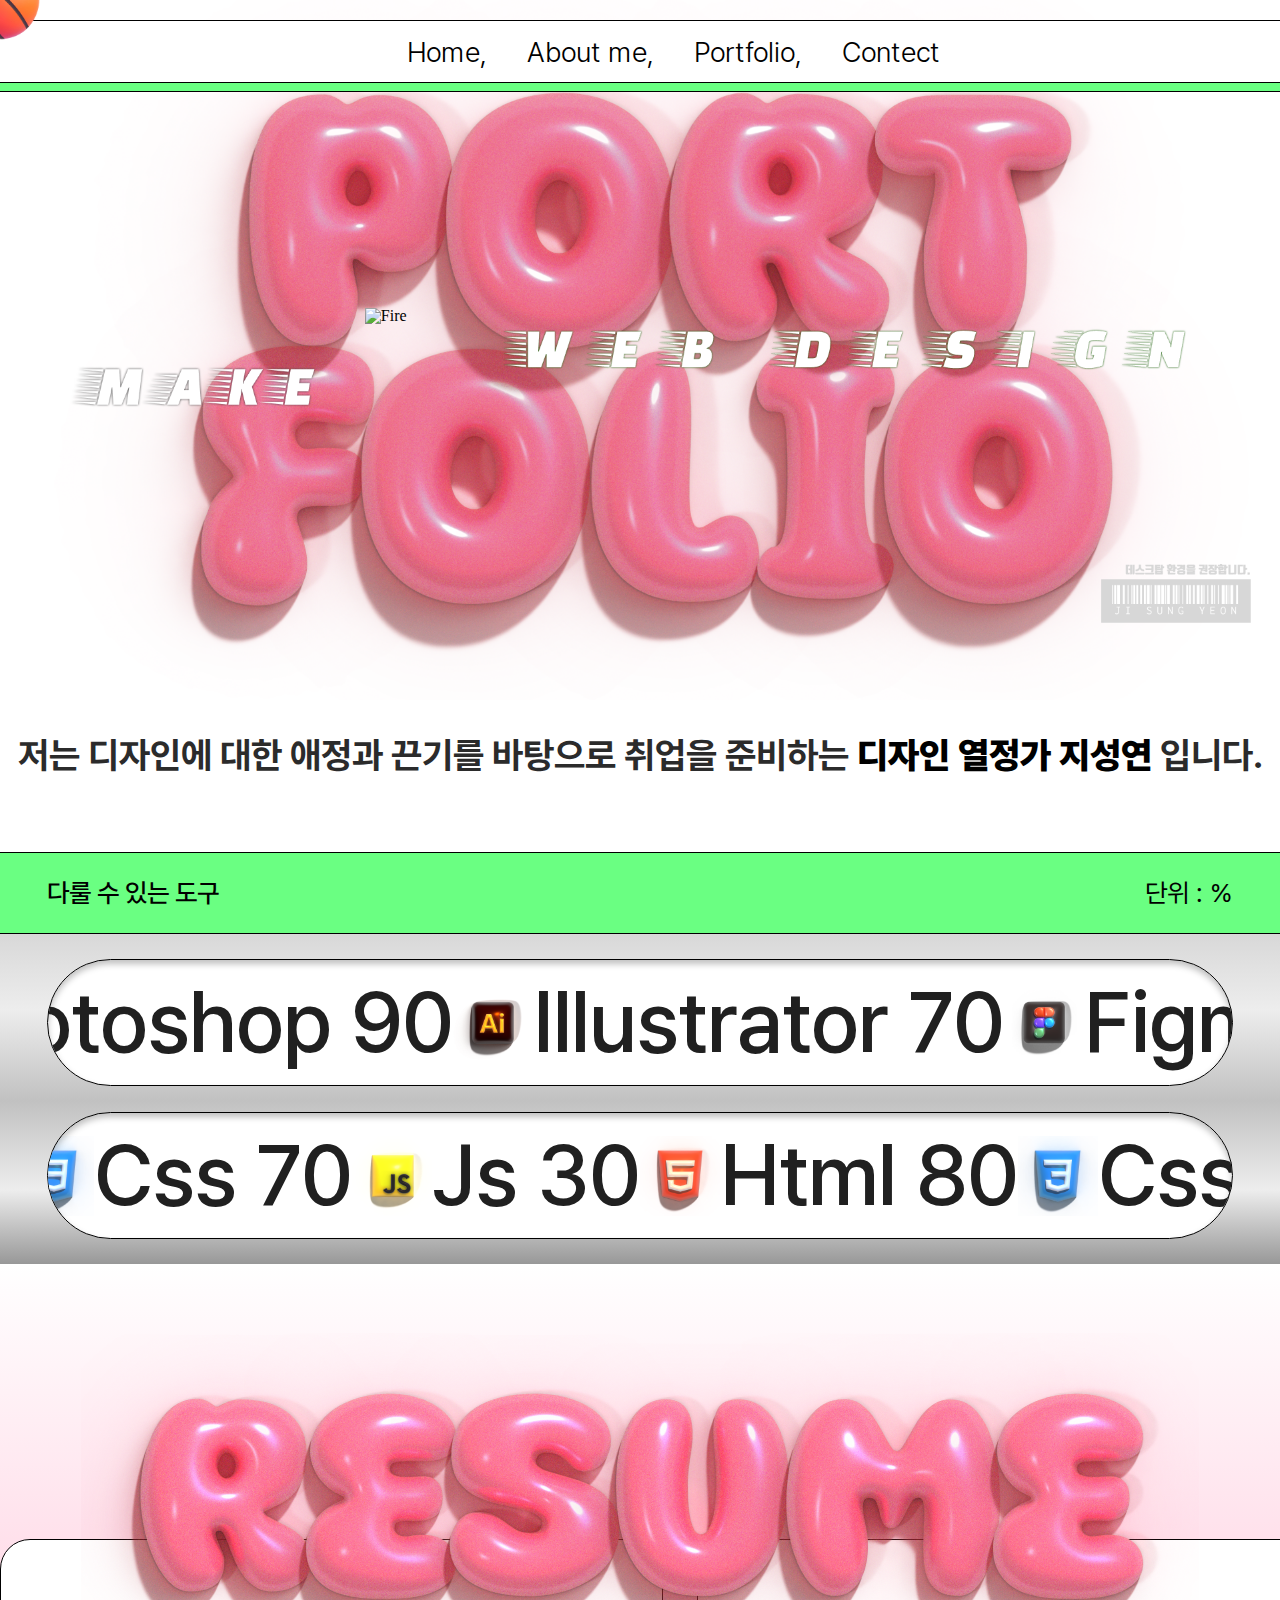
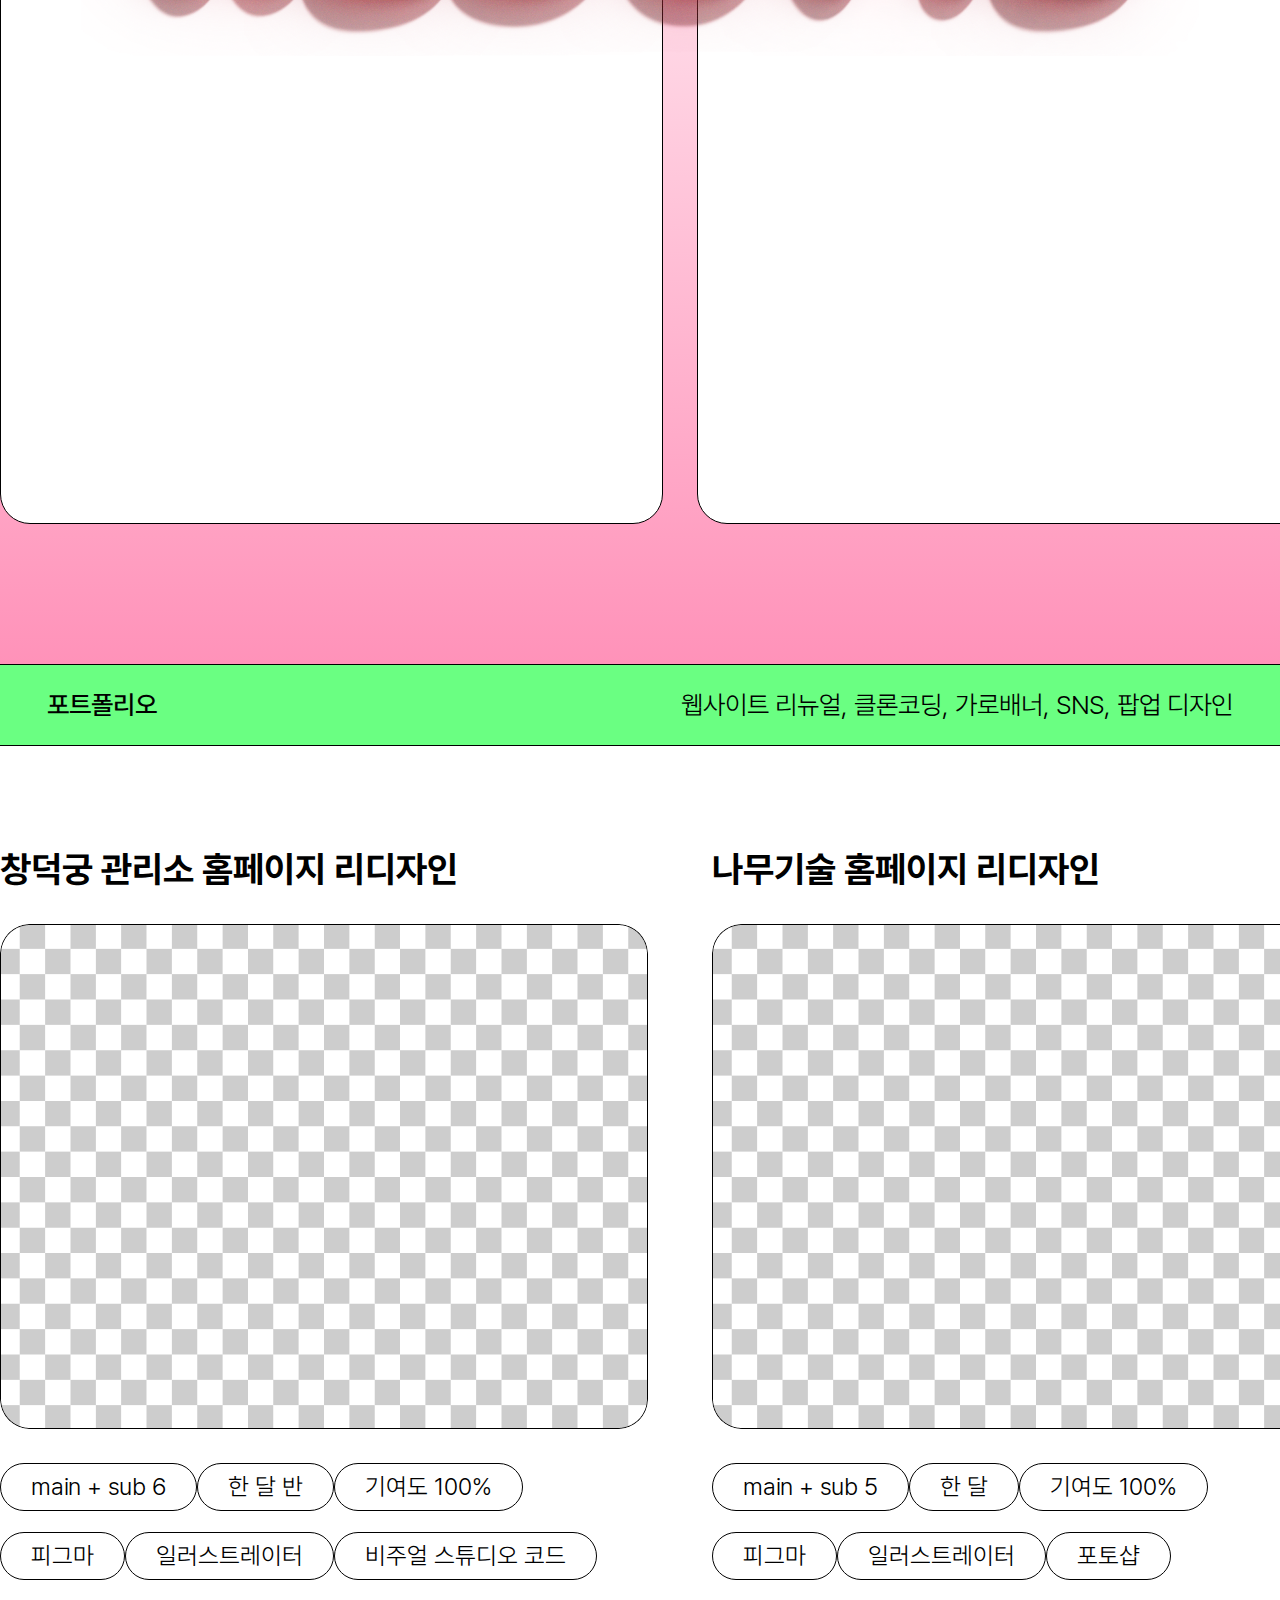
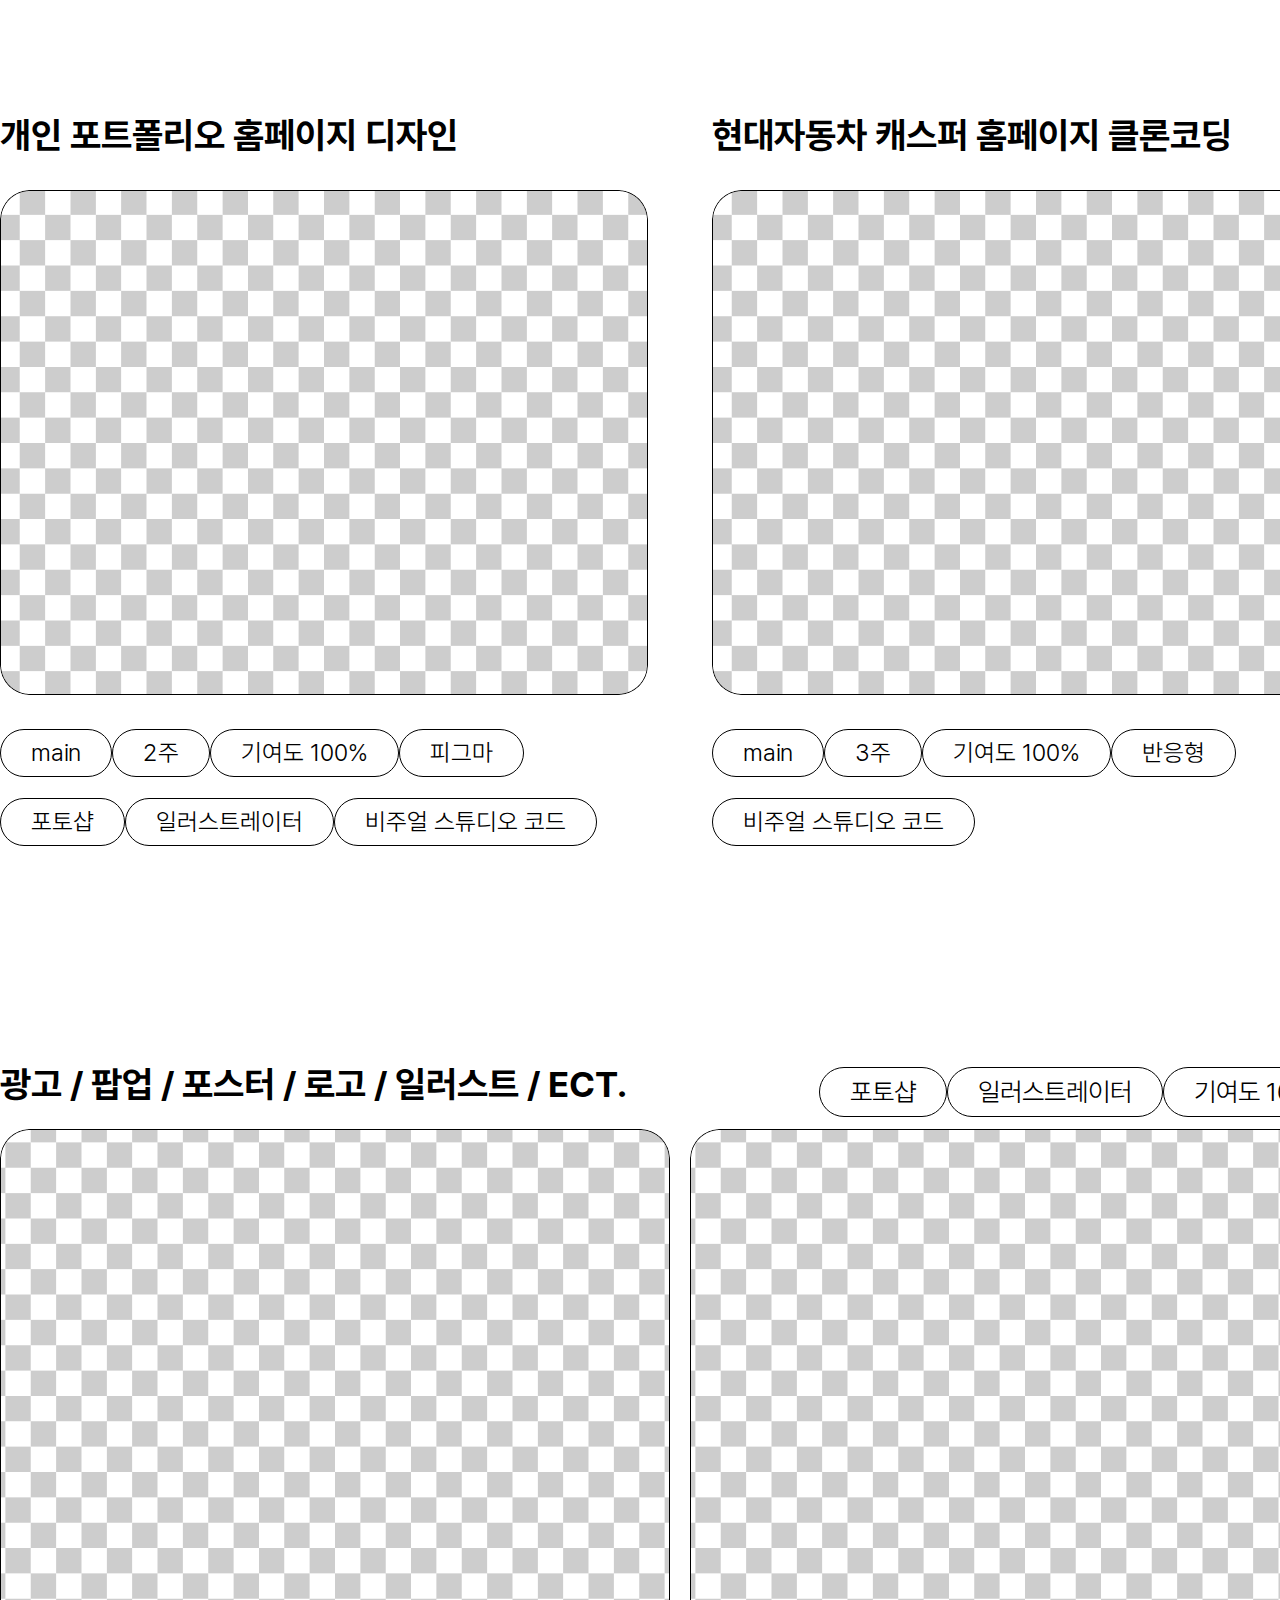
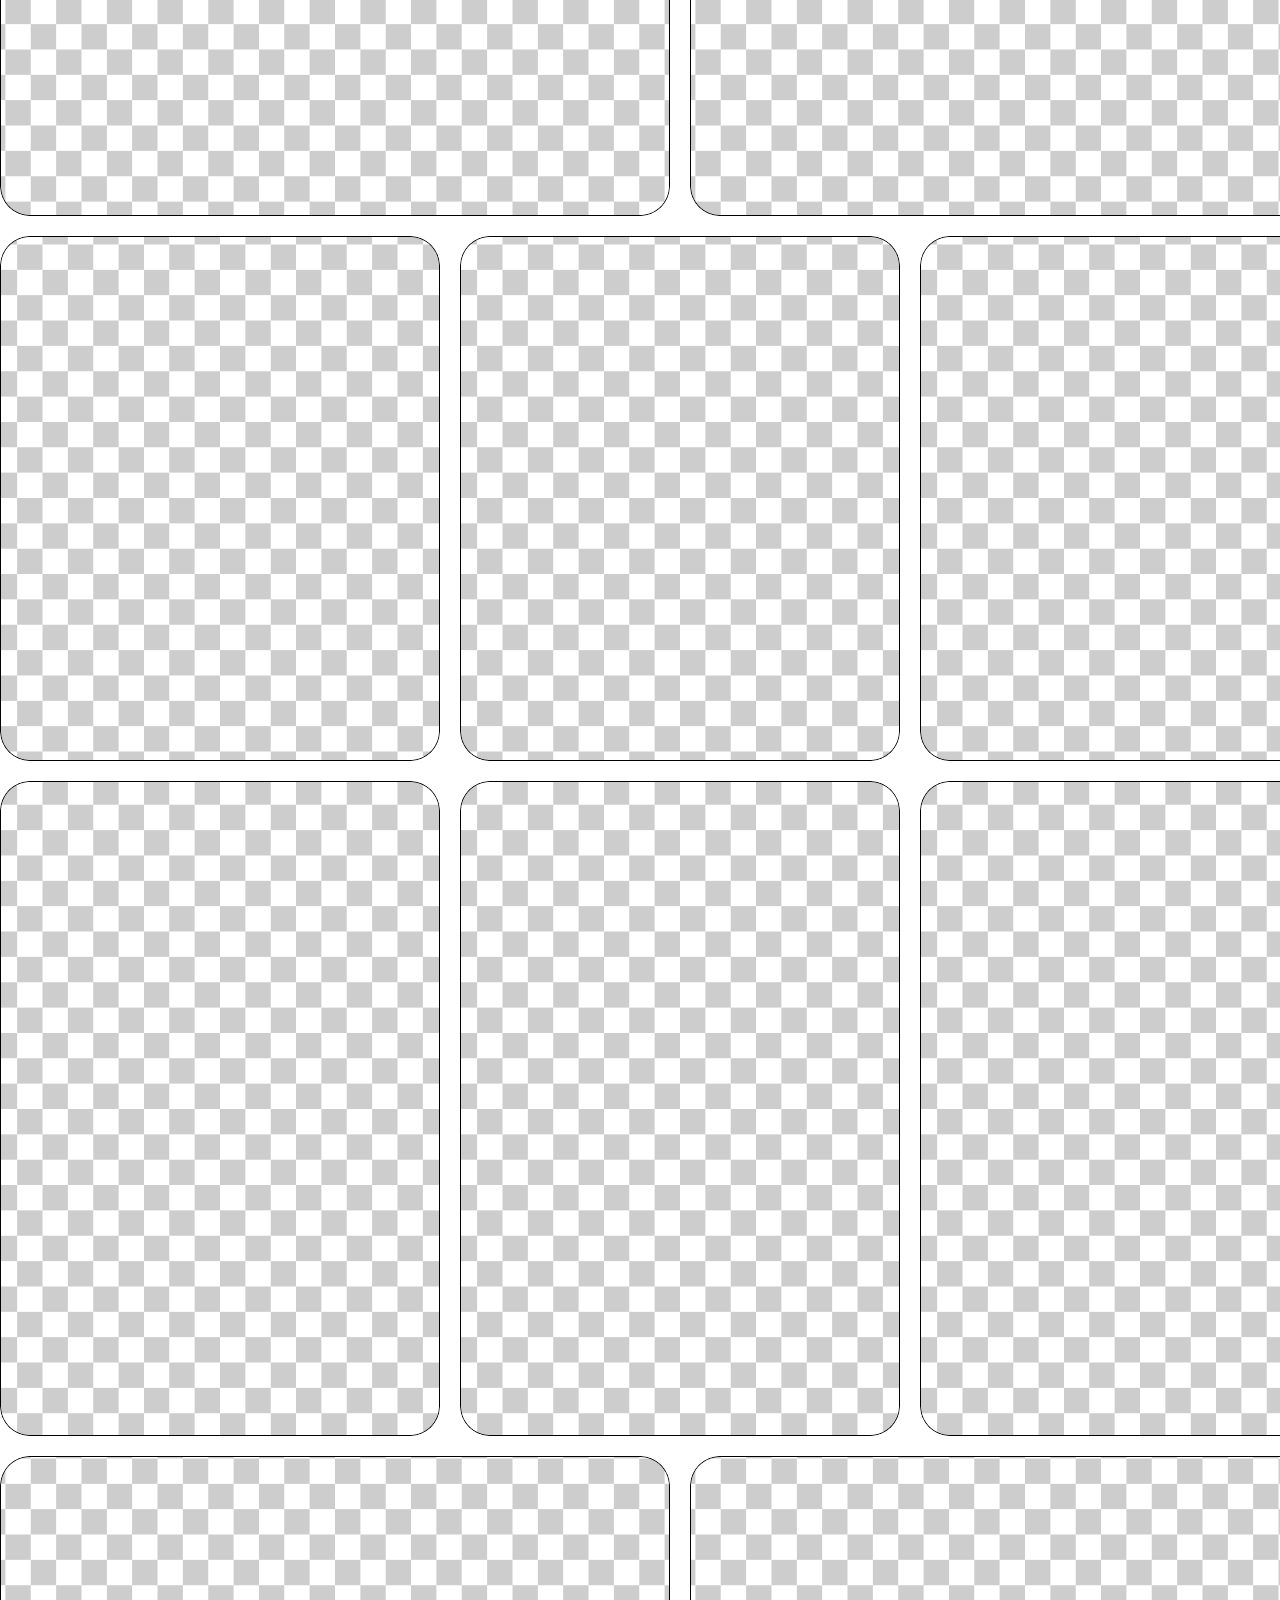
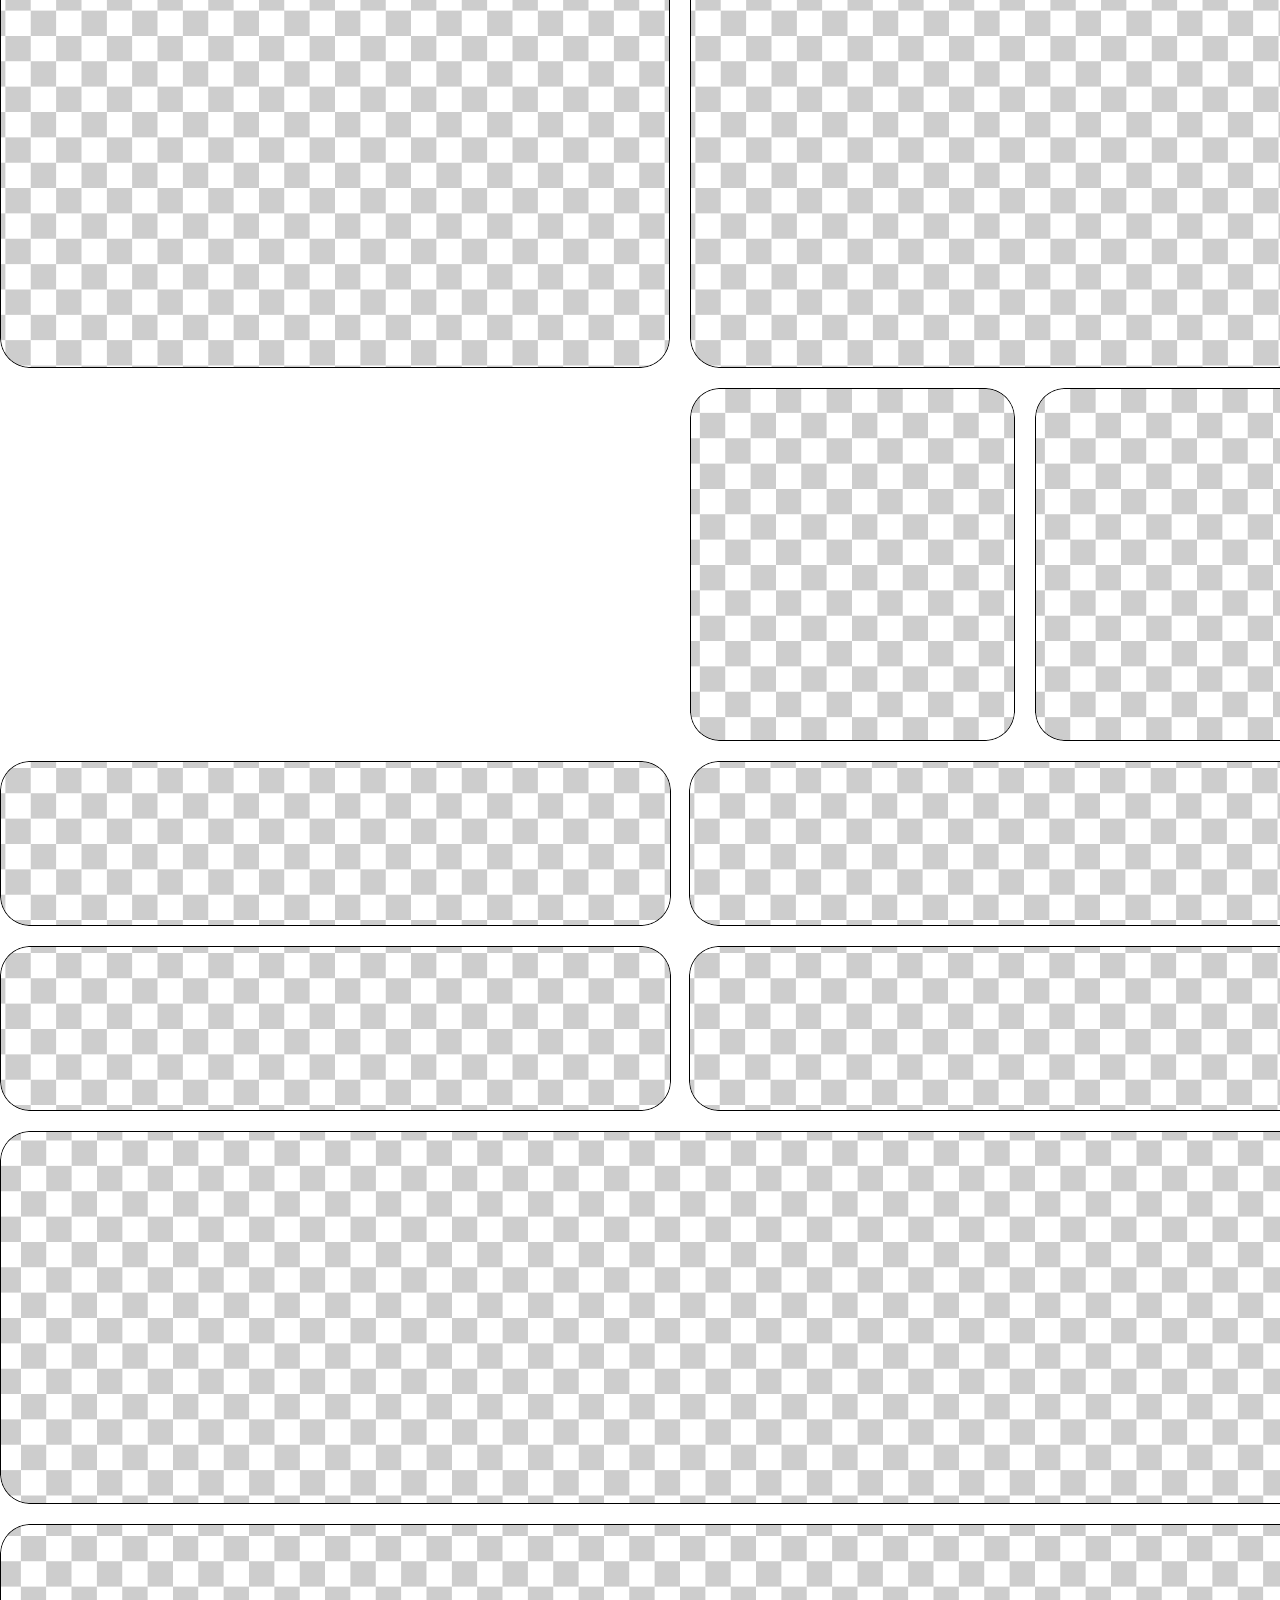
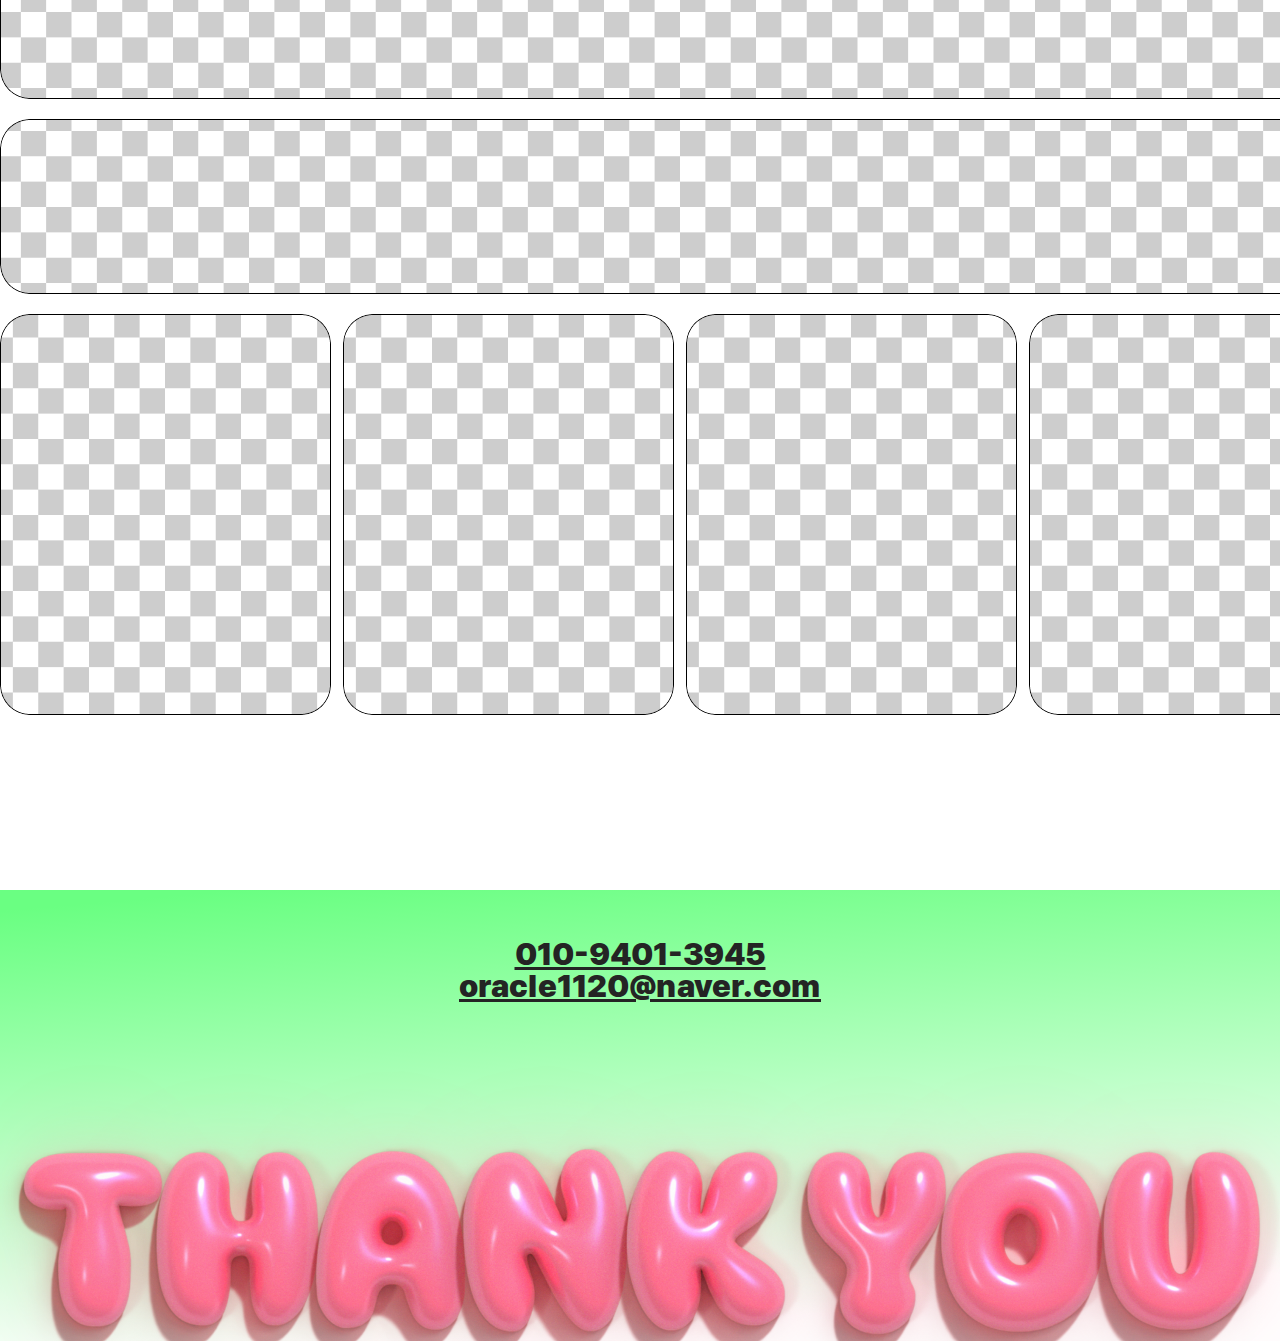
==== commit fbf16544: "Add files via upload" ====
--- a/index.html
+++ b/index.html
@@ -210,7 +210,7 @@
                             <div class="hover">
                                 <div class="buttonWrap">
                                     <a href="Changdeokgung/index.html" class="cdgTop"  target="_blank">사이트 바로가기</a>
-                                    <a href="https://www.figma.com/file/dZnRm7ww0x7cFyqtcXtpEg/Untitled-%EC%99%84%EC%84%B1%EC%A0%84?type=design&node-id=0%3A1&mode=design&t=5IkptKq79MXhqCC2-1" class="cdgBtm"  target="_blank">피그마 바로가기</a>
+                                    <a href="https://www.figma.com/file/LKl7jExzzjyLndFFODtmQ4/%EC%A7%80%EC%84%B1%EC%97%B0---%EC%B0%BD%EB%8D%95%EA%B6%81-%EC%9B%B9%EC%82%AC%EC%9D%B4%ED%8A%B8-%EB%A6%AC%EB%94%94%EC%9E%90%EC%9D%B8?type=design&node-id=0%3A1&mode=design&t=b2mXhwNsAWrd4mDI-1" class="cdgBtm"  target="_blank">피그마 바로가기</a>
                                 </div>
                             </div>
                         </a>
@@ -218,7 +218,7 @@
 
                     <div class="tag1">
                         <span>main + sub 6</span>
-                        <span>한 달 반</span>
+                        <span>한 달 반</span> 
                         <span>기여도 100%</span>
                     </div>
                     <div class="tag2">
@@ -239,7 +239,7 @@
 
                             <div class="hover">
                                 <div class="buttonWrap">
-                                    <a href="https://www.figma.com/file/ipFo9SiyjckomjExTqEHkr/%EC%A7%80%EC%84%B1%EC%97%B0?type=design&node-id=0%3A1&mode=design&t=menmH2IRtkER98aU-1" class="btm" target="_blank">피그마 바로가기</a>
+                                    <a href="https://www.figma.com/file/SldtkfdFYYwvD0EYjt8iNe/%EC%A7%80%EC%84%B1%EC%97%B0---%EB%82%98%EB%AC%B4%EA%B8%B0%EC%88%A0-%ED%99%88%ED%8E%98%EC%9D%B4%EC%A7%80-%EC%88%98%EC%A0%95%EC%A4%91?type=design&node-id=0%3A1&mode=design&t=MqLaK4iarem46Syn-1" class="btm" target="_blank">피그마 바로가기</a>
                                 </div>
                             </div>
                         </a>
@@ -272,7 +272,7 @@
 
                             <div class="hover">
                                 <div class="buttonWrap">
-                                    <a href="https://www.figma.com/file/QUieJHJ4VzWbrW3fpa7eIt/Untitled?type=design&node-id=0%3A1&mode=design&t=nuSZYE5Tm3y4fuq9-1" class="btm" target="_blank">피그마 바로가기</a>
+                                    <a href="https://www.figma.com/file/QUieJHJ4VzWbrW3fpa7eIt/%EC%A7%80%EC%84%B1%EC%97%B0---%EA%B0%9C%EC%9D%B8-%ED%8F%AC%ED%8A%B8%ED%8F%B4%EB%A6%AC%EC%98%A4-%EC%9B%B9%EC%82%AC%EC%9D%B4%ED%8A%B8?type=design&node-id=0%3A1&mode=design&t=npOh10qehCvfOg4w-1" class="btm" target="_blank">피그마 바로가기</a>
                                 </div>
                             </div>
                         </a>
@@ -302,7 +302,7 @@
 
                             <div class="hover">
                                 <div class="buttonWrap">
-                                    <a href="" class="btm" target="_blank">사이트 바로가기</a>
+                                    <a href="CASPER/index.html" class="btm" target="_blank">사이트 바로가기</a>
                                 </div>
                             </div>
                         </a>
--- a/css/style.css
+++ b/css/style.css
@@ -431,7 +431,7 @@
 
 
 .aboutMe .resumeWrap{
-    background: linear-gradient(180deg, rgba(255, 152, 208, 0.00) 0%, #FF9898 100%);
+    background: linear-gradient(180deg, rgba(255, 146, 185, 0.00) 0%, #FF92B9 100%);
     padding-top: 69px;
     padding-bottom: 140px;
     box-sizing: border-box;
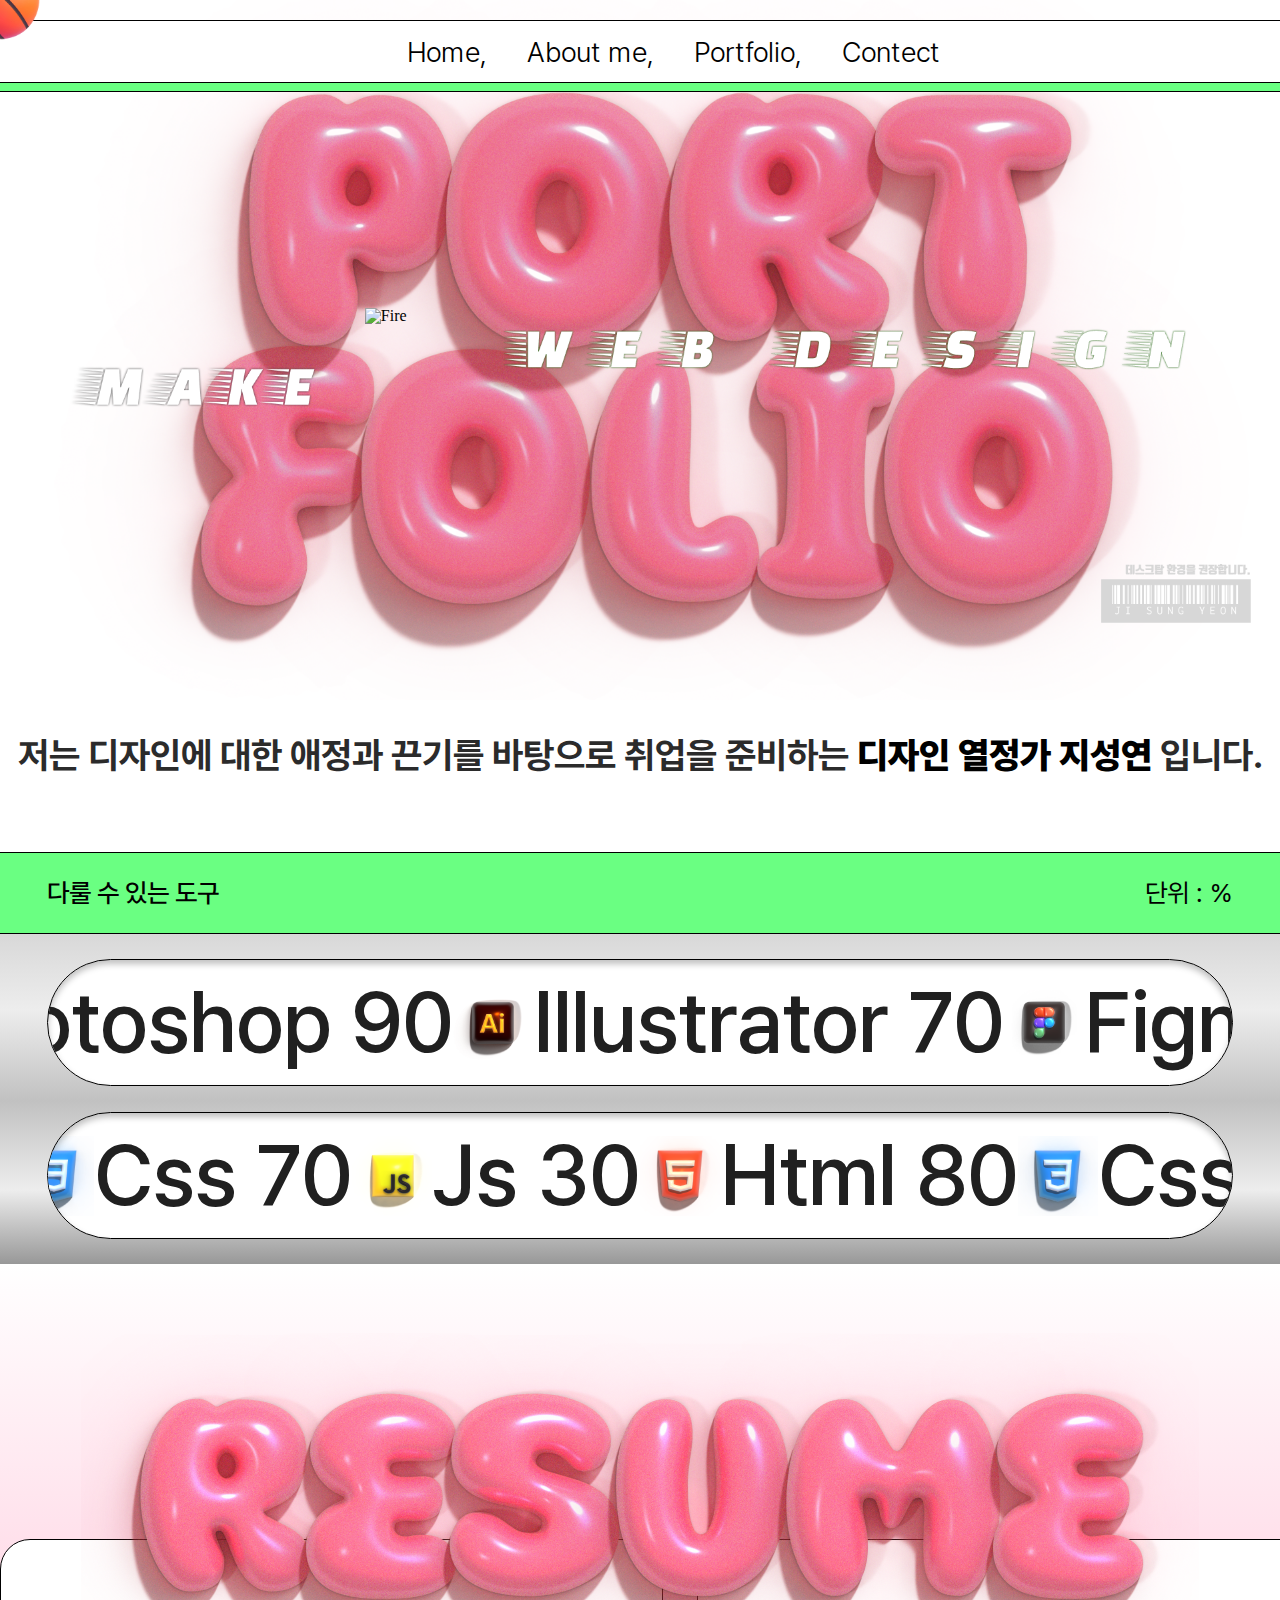
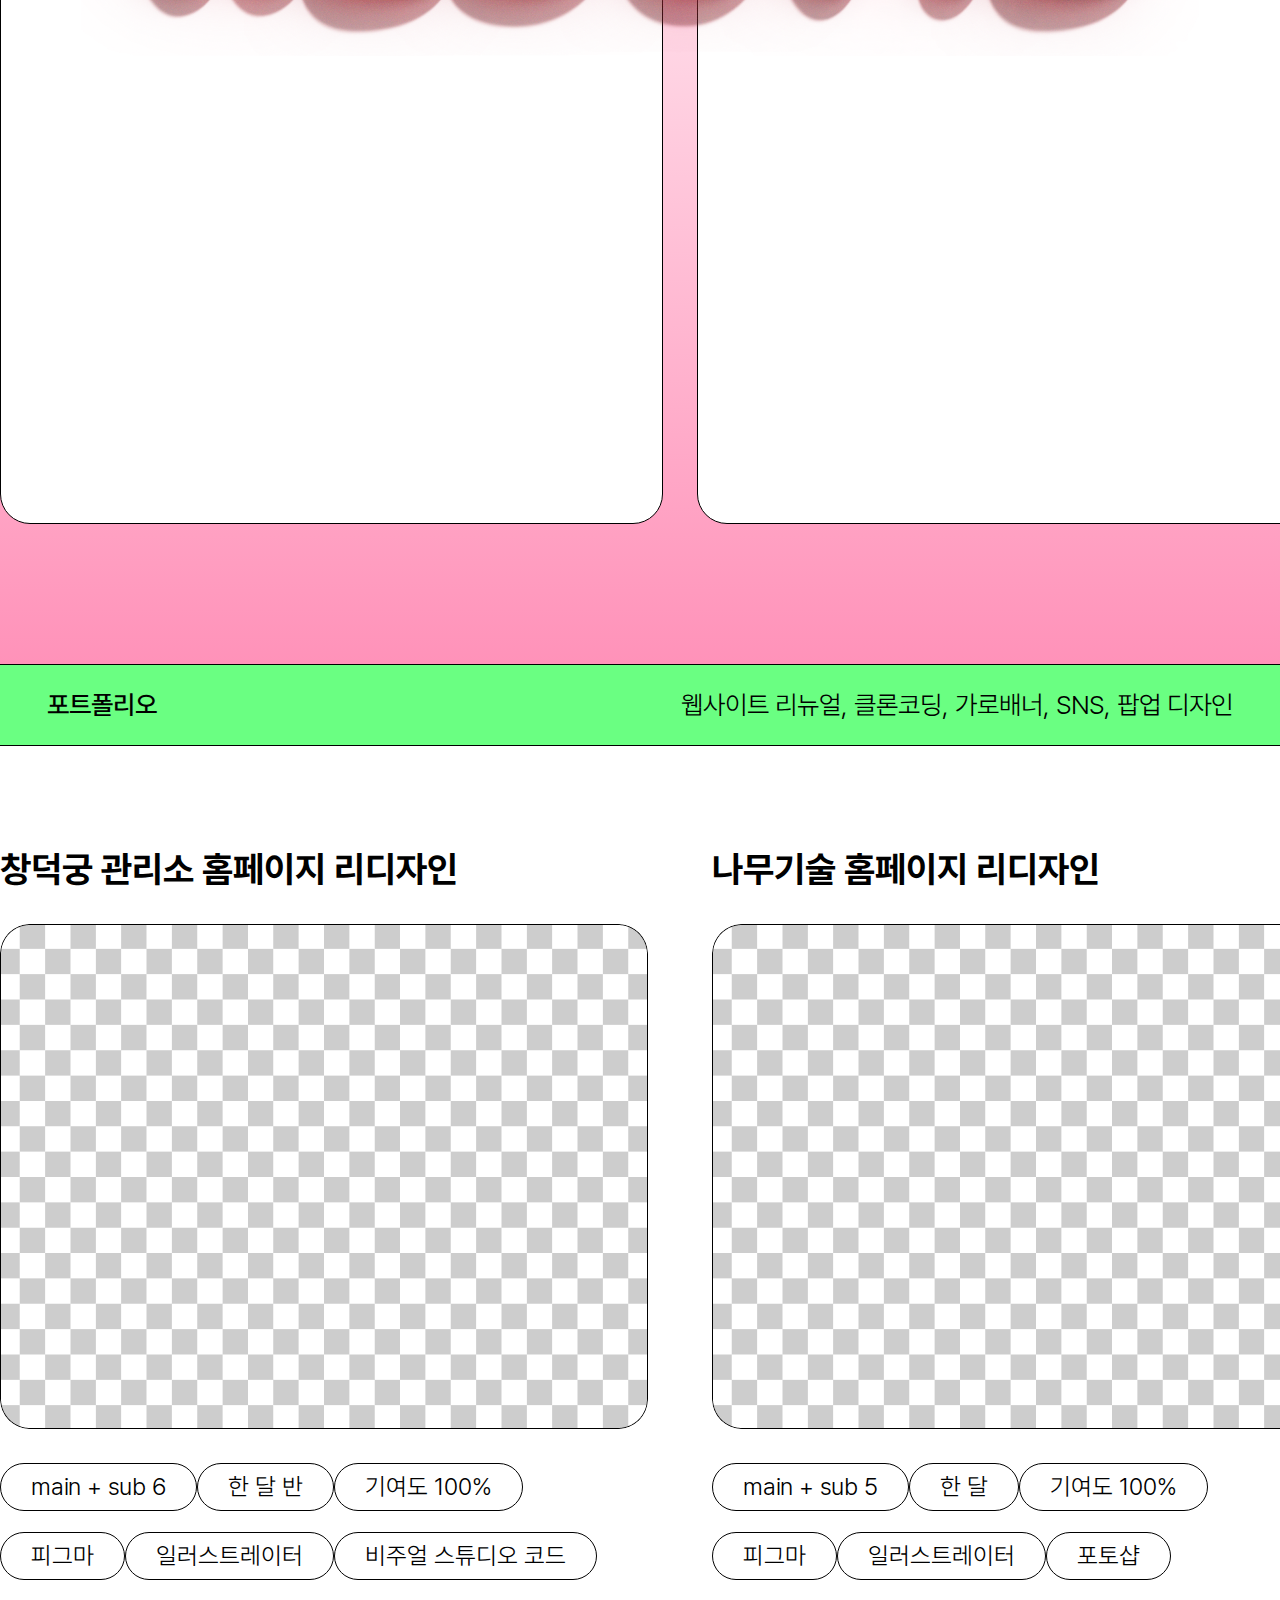
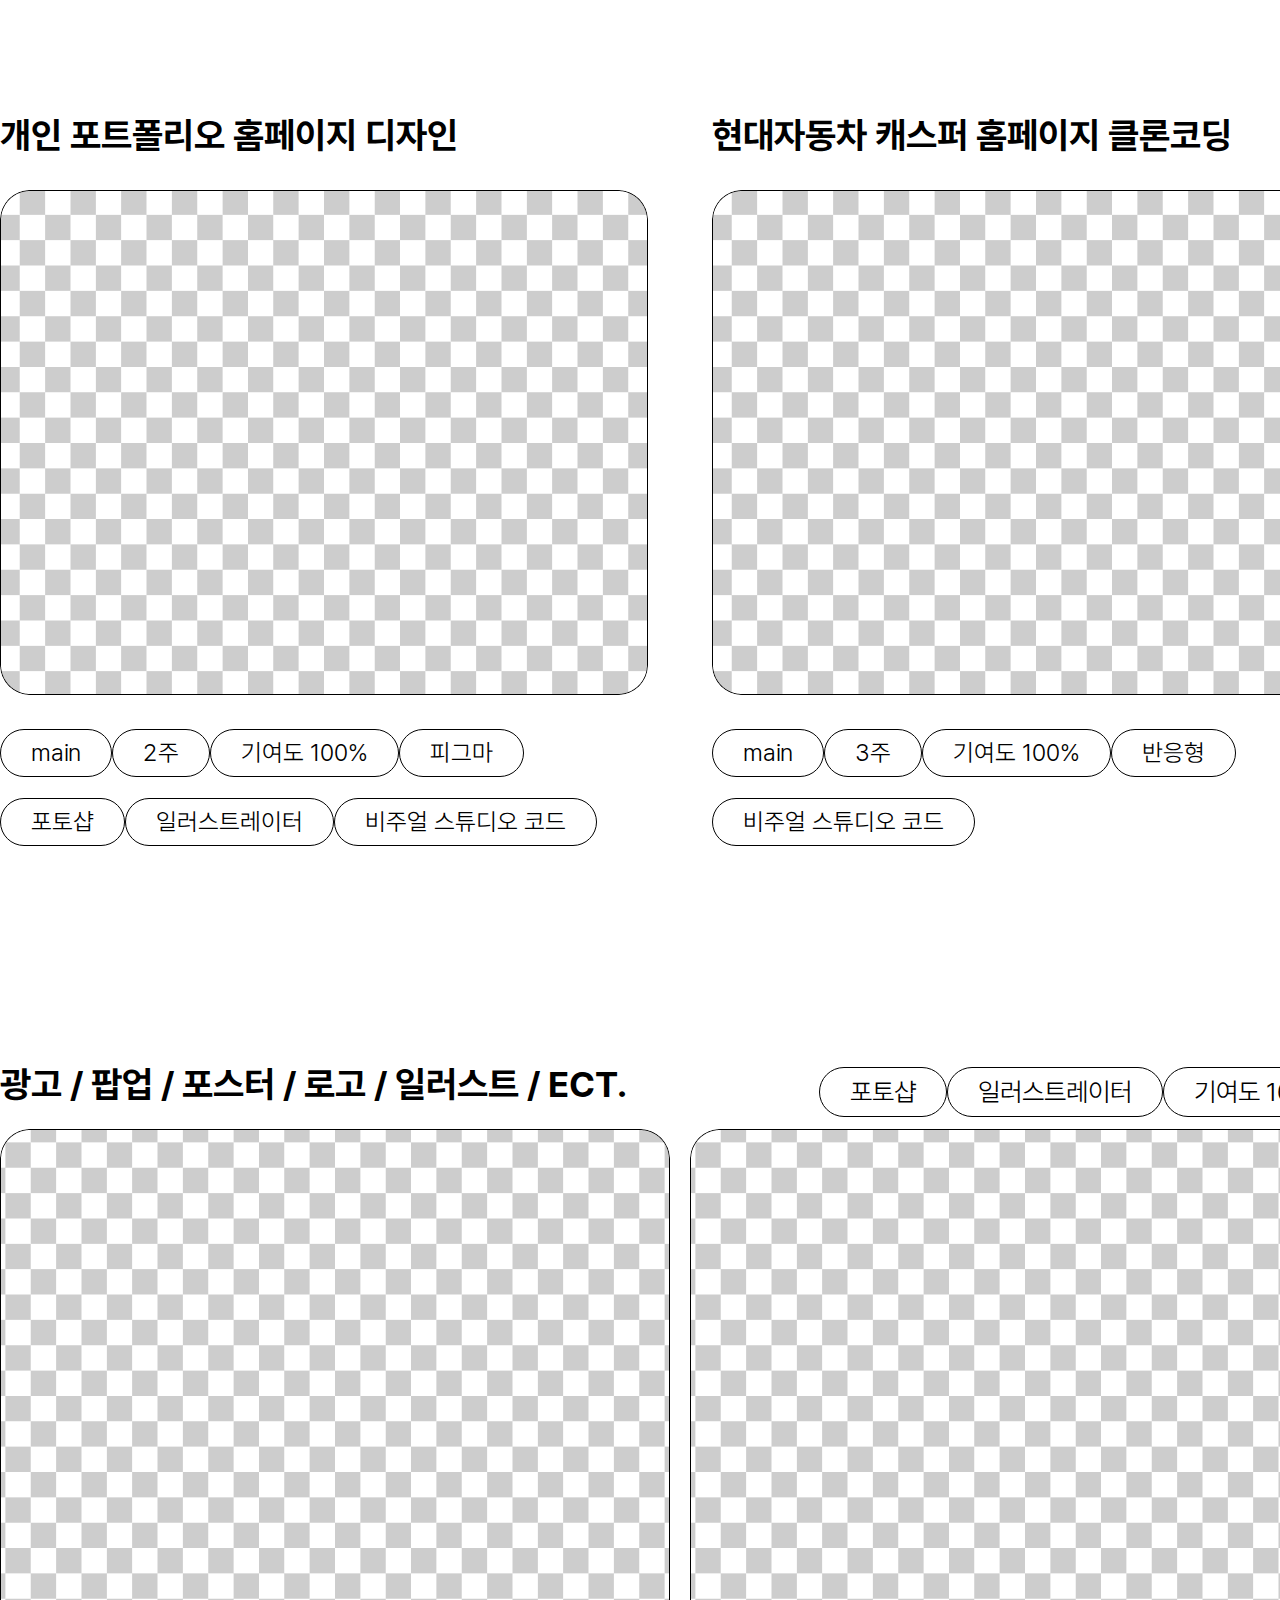
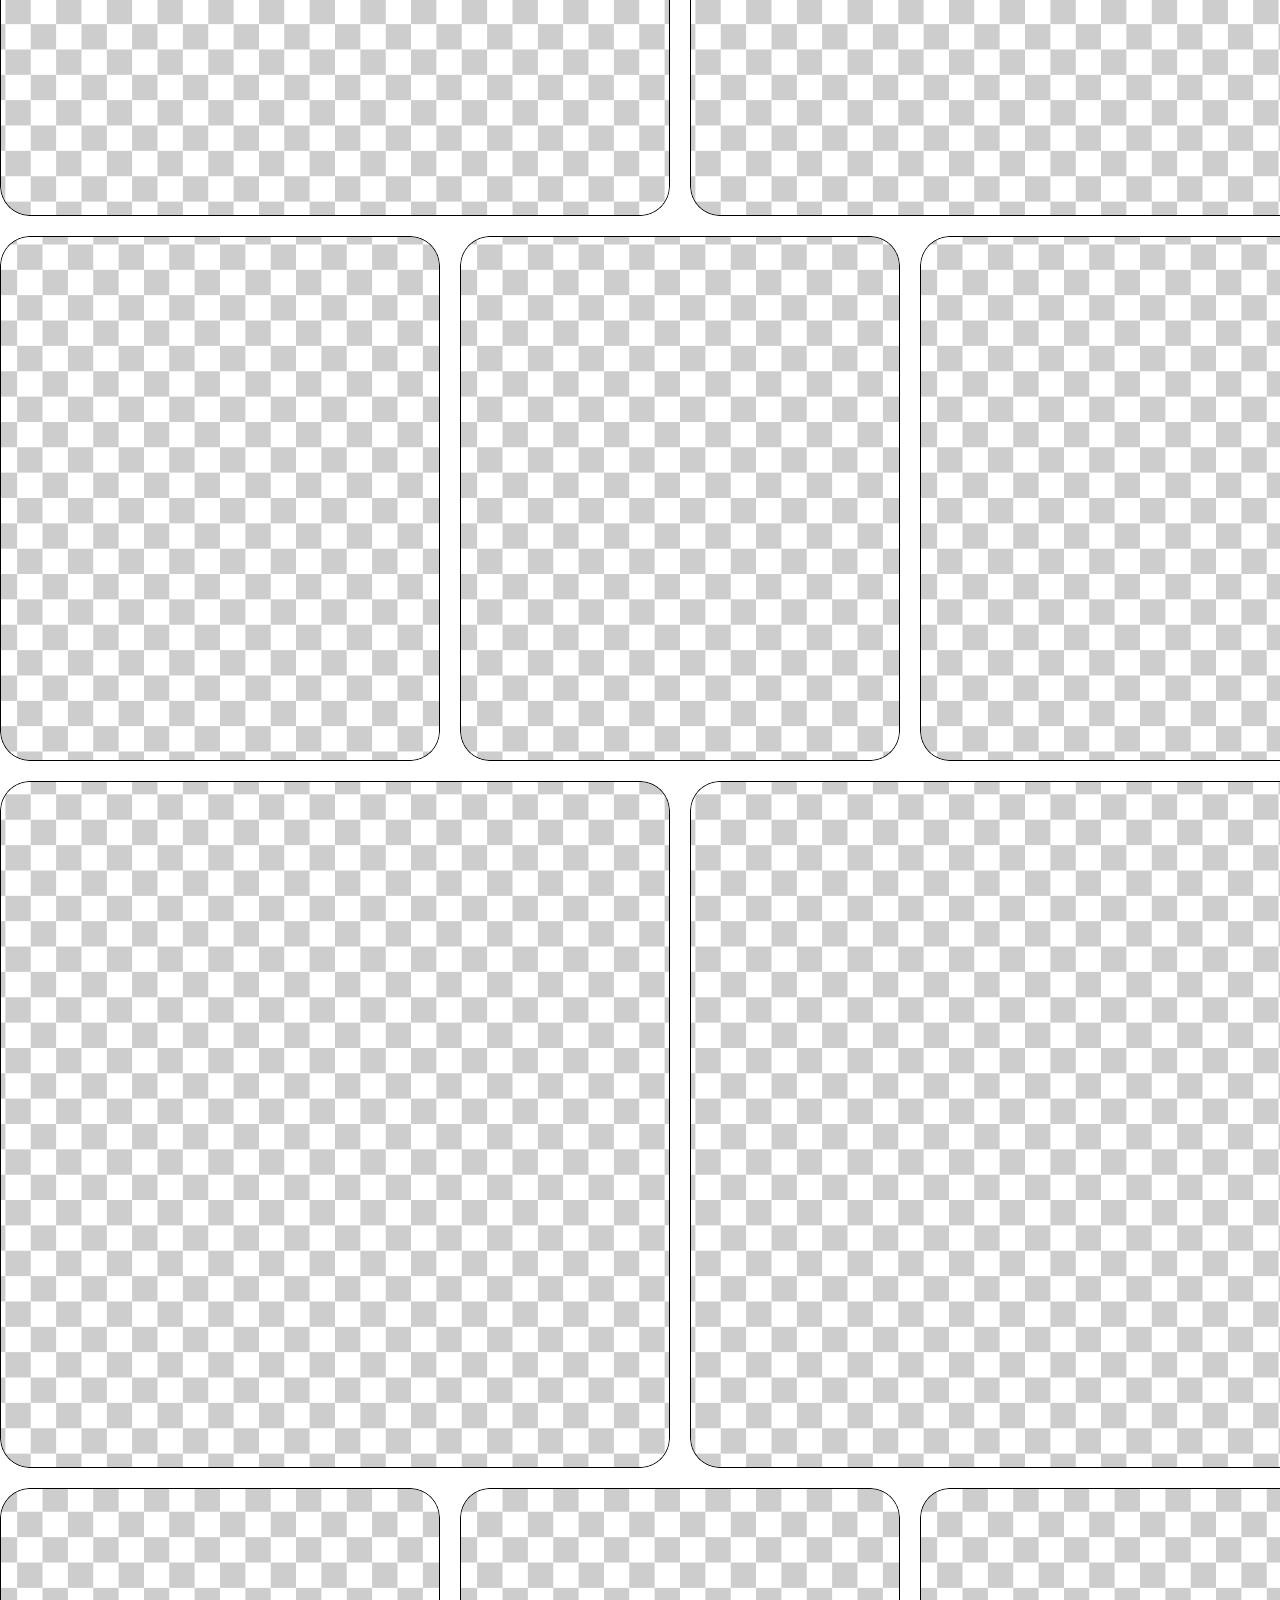
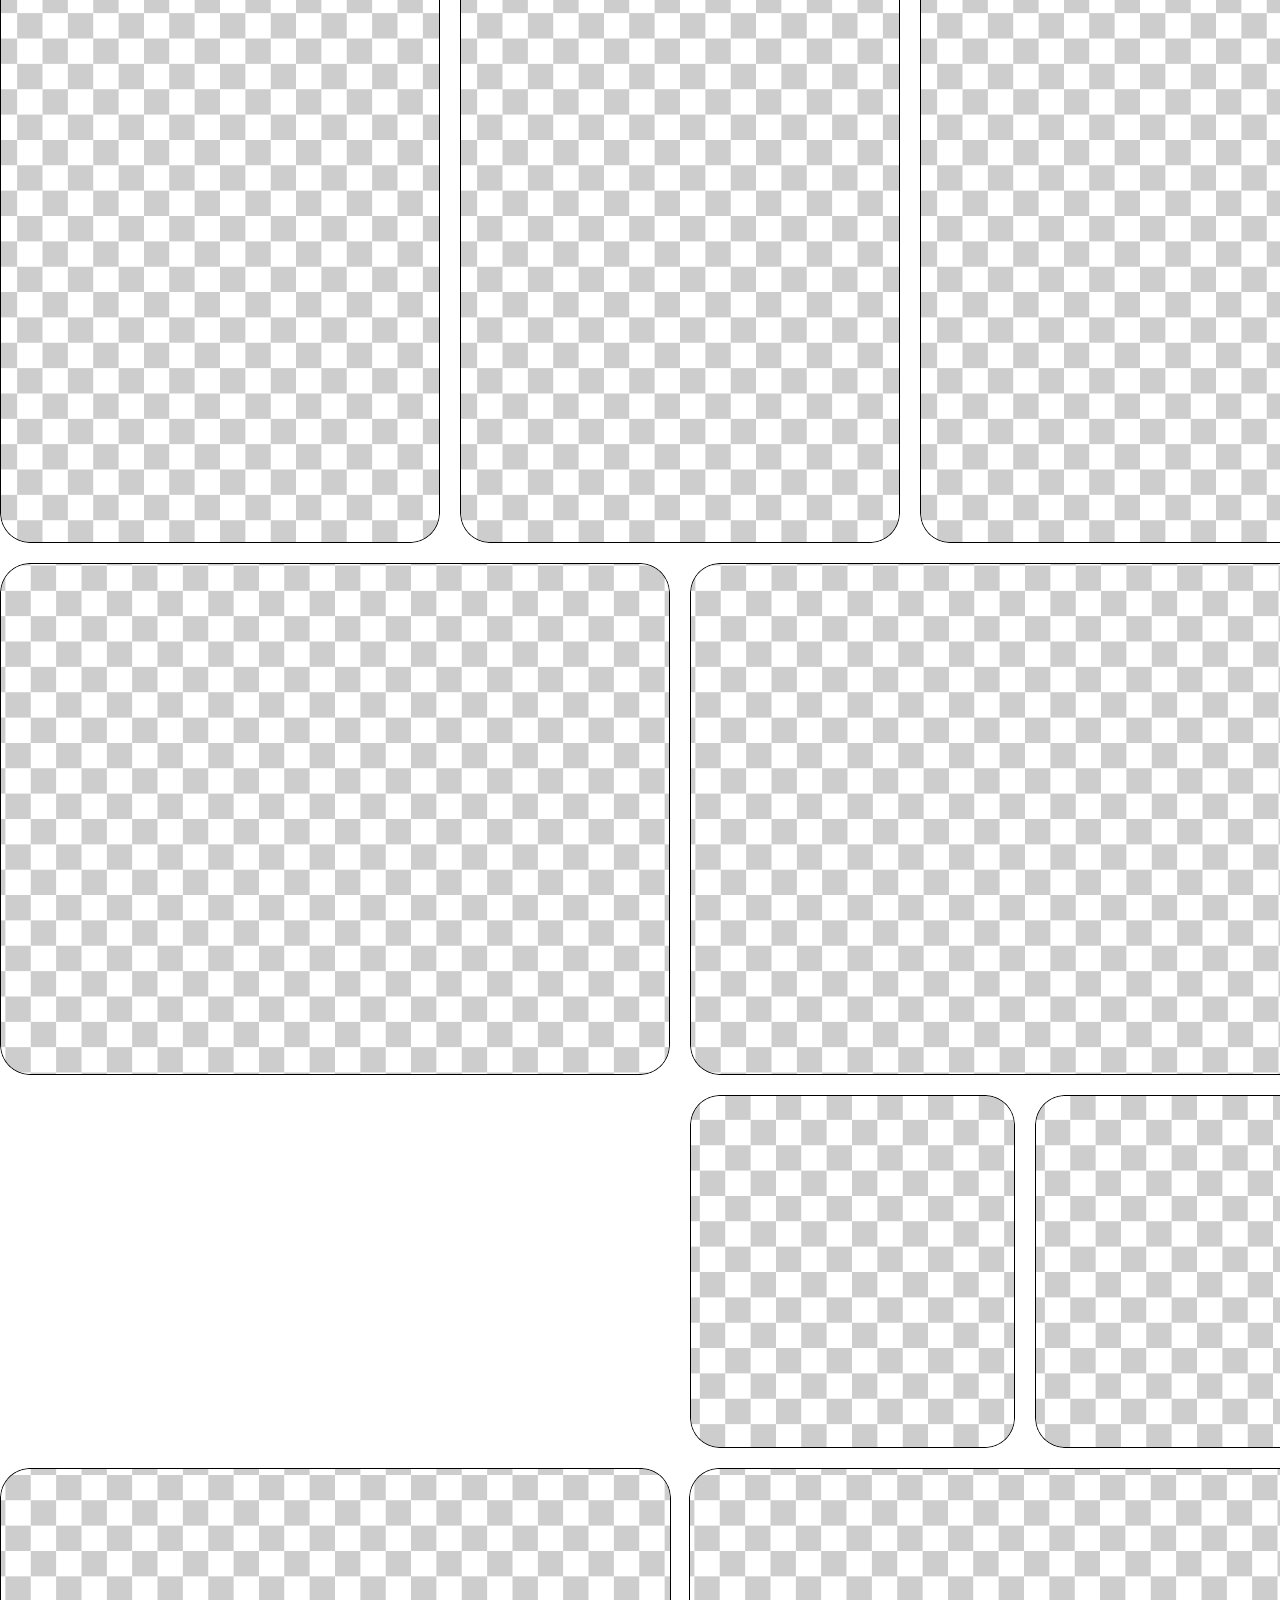
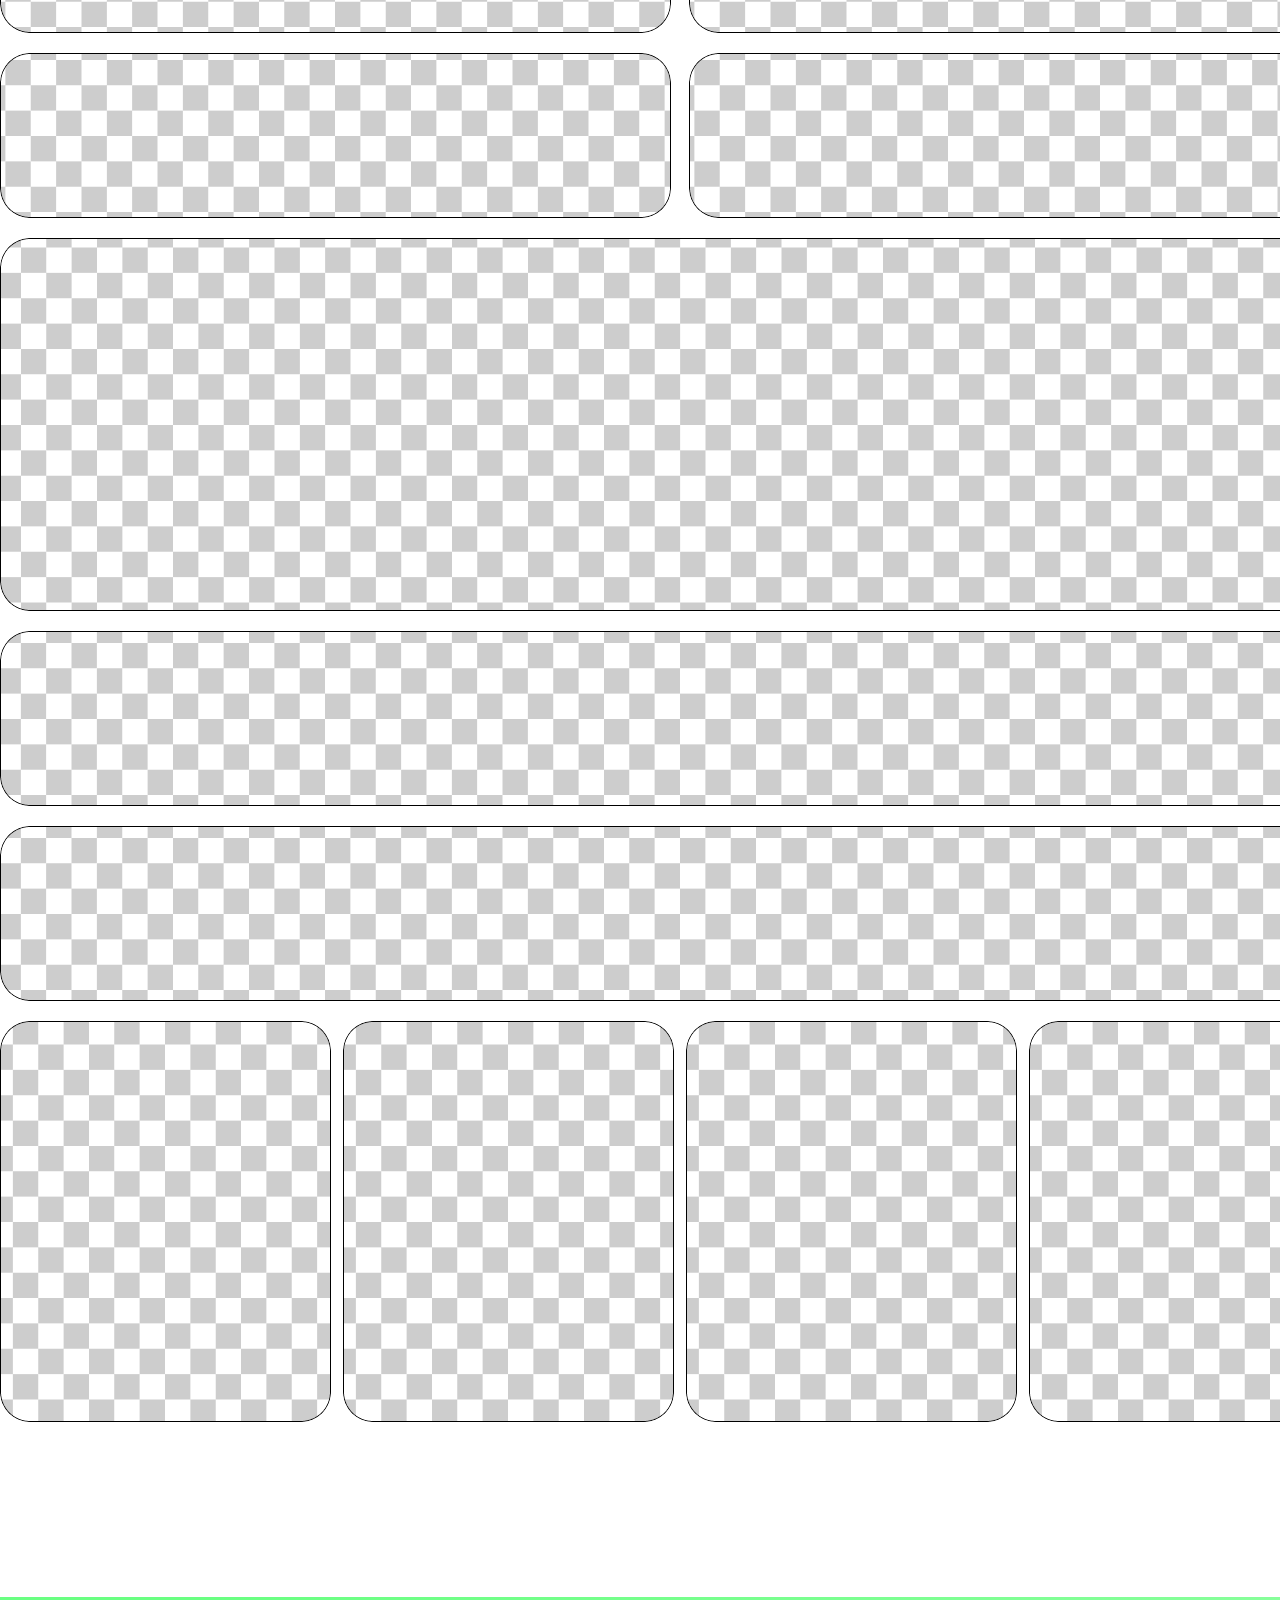
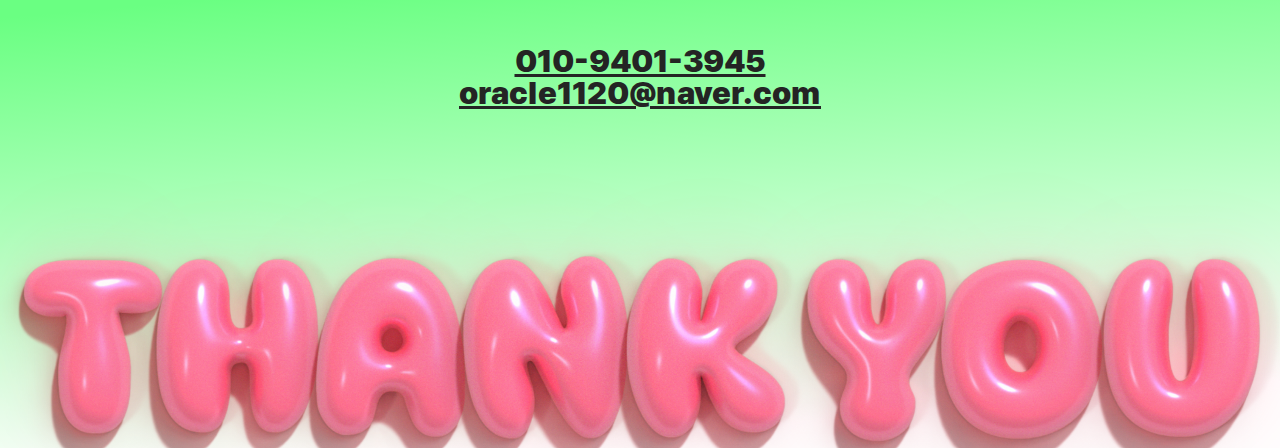
==== commit a1d82980: "Add files via upload" ====
--- a/index.html
+++ b/index.html
@@ -272,7 +272,7 @@
 
                             <div class="hover">
                                 <div class="buttonWrap">
-                                    <a href="https://www.figma.com/file/QUieJHJ4VzWbrW3fpa7eIt/%EC%A7%80%EC%84%B1%EC%97%B0---%EA%B0%9C%EC%9D%B8-%ED%8F%AC%ED%8A%B8%ED%8F%B4%EB%A6%AC%EC%98%A4-%EC%9B%B9%EC%82%AC%EC%9D%B4%ED%8A%B8?type=design&node-id=0%3A1&mode=design&t=npOh10qehCvfOg4w-1" class="btm" target="_blank">피그마 바로가기</a>
+                                    <a href="https://www.figma.com/file/m2NiNucTF5pyvXhZ6Mf1K7/%EC%A7%80%EC%84%B1%EC%97%B0---%EA%B0%9C%EC%9D%B8-%ED%8F%AC%ED%8A%B8%ED%8F%B4%EB%A6%AC%EC%98%A4-%EC%9B%B9%EC%82%AC%EC%9D%B4%ED%8A%B8?type=design&node-id=0%3A1&mode=design&t=T6agTMLaC0rjFDlK-1" class="btm" target="_blank">피그마 바로가기</a>
                                 </div>
                             </div>
                         </a>
@@ -350,6 +350,11 @@
                         <div class="ani right"></div>
                     </div>
 
+                    <div class="design2_1">
+                        <div class="ani left"></div>
+                        <div class="ani right"></div>
+                    </div>
+
                     <div class="design3">
                         <div class="ani left"></div>
                         <div class="ani mid"></div>
@@ -457,6 +462,24 @@
             </div>
         </div>
 
+        <div class="modal5_1">
+            <div class="popupArea">
+                <div class="popupWrap">
+                    <img src="img/4_5_3.png" alt="">
+                </div>
+                <div class="close"><img src="img/4_x.png" alt=""></div>
+            </div>
+        </div>
+
+        <div class="modal5_2">
+            <div class="popupArea">
+                <div class="popupWrap">
+                    <img src="img/4_5_5.png" alt="">
+                </div>
+                <div class="close"><img src="img/4_x.png" alt=""></div>
+            </div>
+        </div>
+
         <div class="modal6">
             <div class="popupArea">
                 <div class="popupWrap">
--- a/css/style.css
+++ b/css/style.css
@@ -789,6 +789,7 @@
 
 .portfolio3 .design1,
 .portfolio3 .design2,
+.portfolio3 .design2_1,
 .portfolio3 .design3,
 .portfolio3 .design4,
 .portfolio3 .design5,
@@ -818,6 +819,11 @@
     height: 525px;
     cursor: pointer;
 }
+.portfolio3 .design2_1 .ani{
+    width: 670px;
+    height: 687px;
+    cursor: pointer;
+}
 .portfolio3 .design3 .ani{
     width: 440px;
     height: 655px;
@@ -1097,6 +1103,86 @@
 }
 
 .layerPop .modal5 .popupArea .close img {
+    width: 85%;
+    height: 85%;
+}
+
+/* -------------5_1 팝업-------------- */
+
+.layerPop .modal5_1 {
+    width: 41%;
+    margin: 0 auto;
+    display: none;
+    padding-top: 4.5%;
+    box-sizing: border-box;
+}
+.layerPop .modal5_1 .popupArea {
+    position: relative;
+}
+.layerPop .modal5_1 .popupArea .popupWrap {
+    font-size: 0;
+}
+.layerPop .modal5_1 .popupArea .popupWrap img {
+    width: 100%;
+}
+
+.layerPop .modal5_1 .popupArea .close {
+    background: rgba(0, 0, 0, 0.4);
+    position: absolute;
+    right: -100px;
+    top: 50%;
+    transform: translateY(-50%);
+    width: 100px;
+    height: 100px;
+    color: #fff;
+    border-radius: 0 15px 15px 0;
+    cursor: pointer;
+    display: flex;
+    justify-content: center;
+    align-items: center;
+}
+
+.layerPop .modal5_1 .popupArea .close img {
+    width: 85%;
+    height: 85%;
+}
+
+/* -------------5_2 팝업-------------- */
+
+.layerPop .modal5_2 {
+    width: 41%;
+    margin: 0 auto;
+    display: none;
+    padding-top: 5.5%;
+    box-sizing: border-box;
+}
+.layerPop .modal5_2 .popupArea {
+    position: relative;
+}
+.layerPop .modal5_2 .popupArea .popupWrap {
+    font-size: 0;
+}
+.layerPop .modal5_2 .popupArea .popupWrap img {
+    width: 100%;
+}
+
+.layerPop .modal5_2 .popupArea .close {
+    background: rgba(0, 0, 0, 0.4);
+    position: absolute;
+    right: -100px;
+    top: 50%;
+    transform: translateY(-50%);
+    width: 100px;
+    height: 100px;
+    color: #fff;
+    border-radius: 0 15px 15px 0;
+    cursor: pointer;
+    display: flex;
+    justify-content: center;
+    align-items: center;
+}
+
+.layerPop .modal5_2 .popupArea .close img {
     width: 85%;
     height: 85%;
 }
@@ -1721,6 +1807,21 @@
     background-image: url("../img/4_5.png");
 }
 
+.portfolio3 .design2_1 .ani:first-child {
+    background-image: url("../img/4_1_1.png");
+}
+.portfolio3 .design2_1 .ani:first-child.on{
+    transition-delay: 0.1s;
+    background-image: url("../img/4_5_2.png");
+}
+.portfolio3 .design2_1 .ani:last-child{
+    background-image: url("../img/4_1_1.png");
+}
+.portfolio3 .design2_1 .ani:last-child.on {
+    transition-delay: 0.15s;
+    background-image: url("../img/4_5_4.png");
+}
+
 
 
 
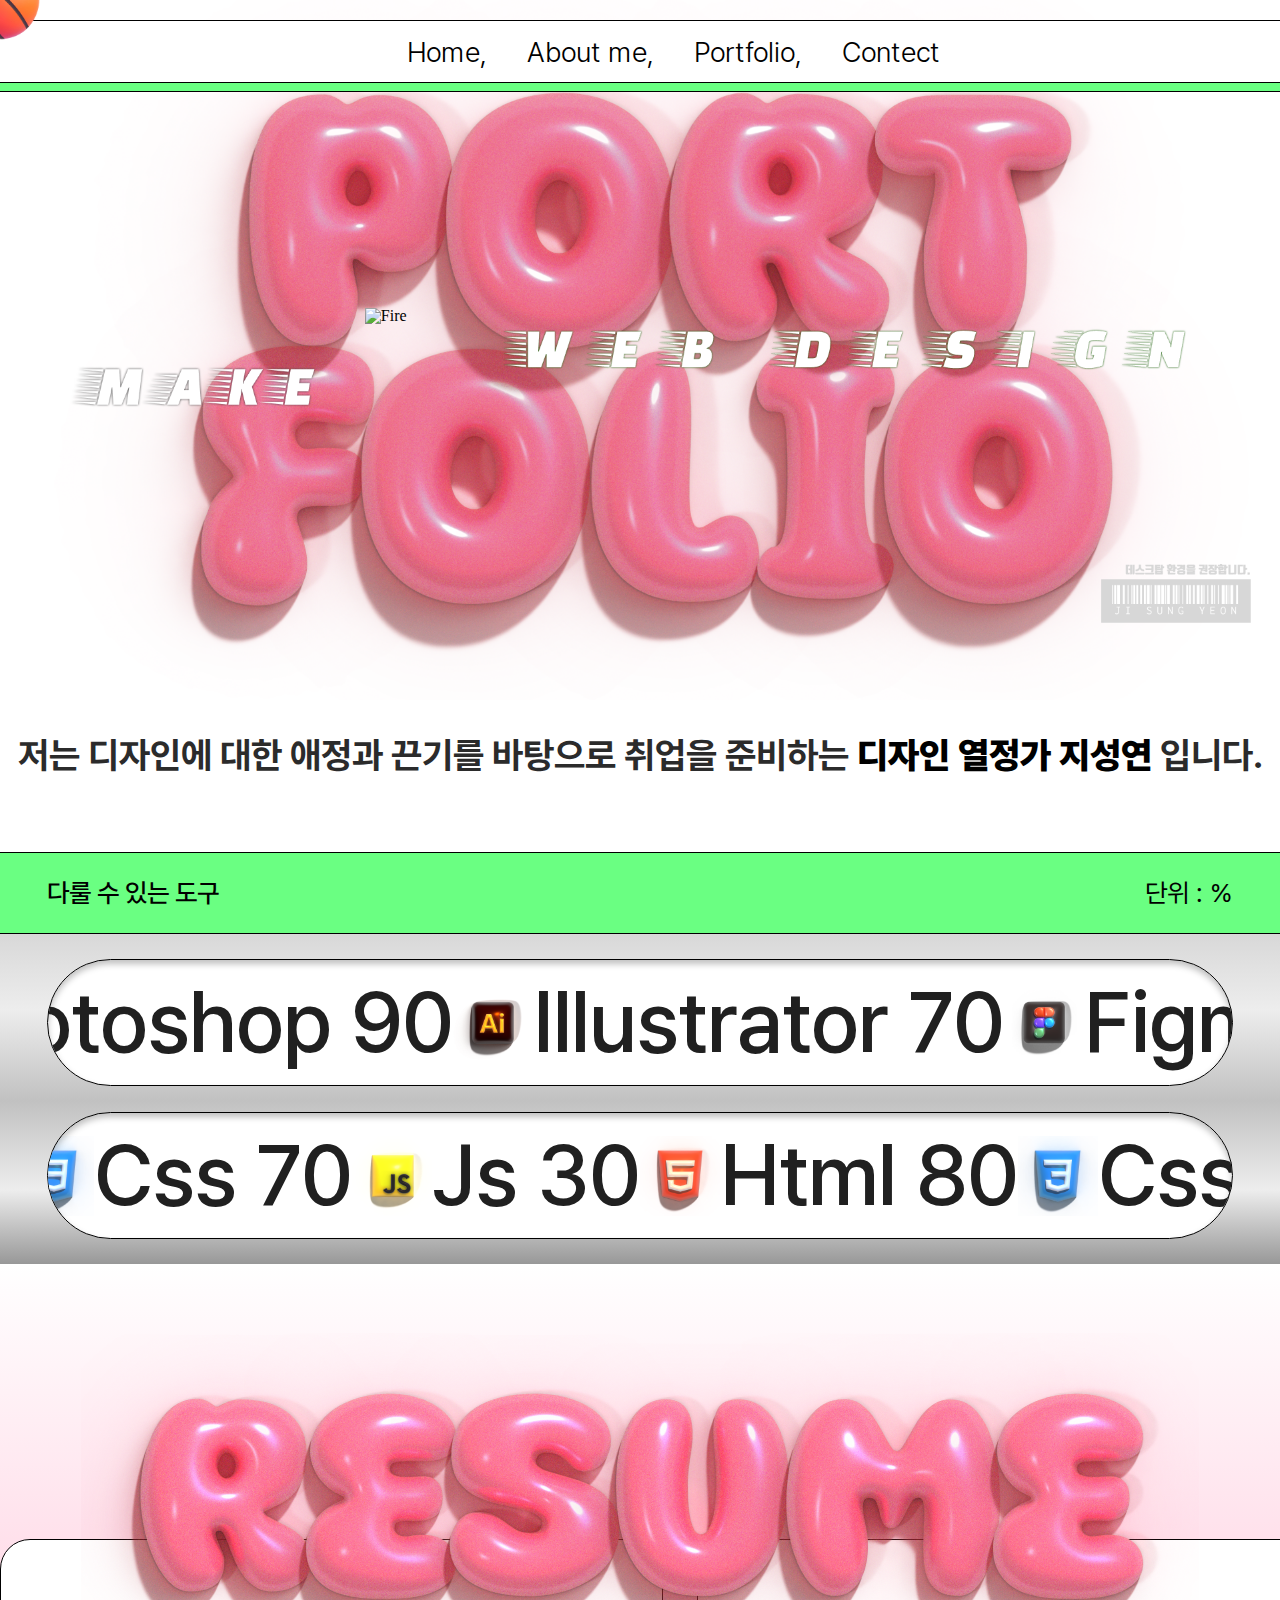
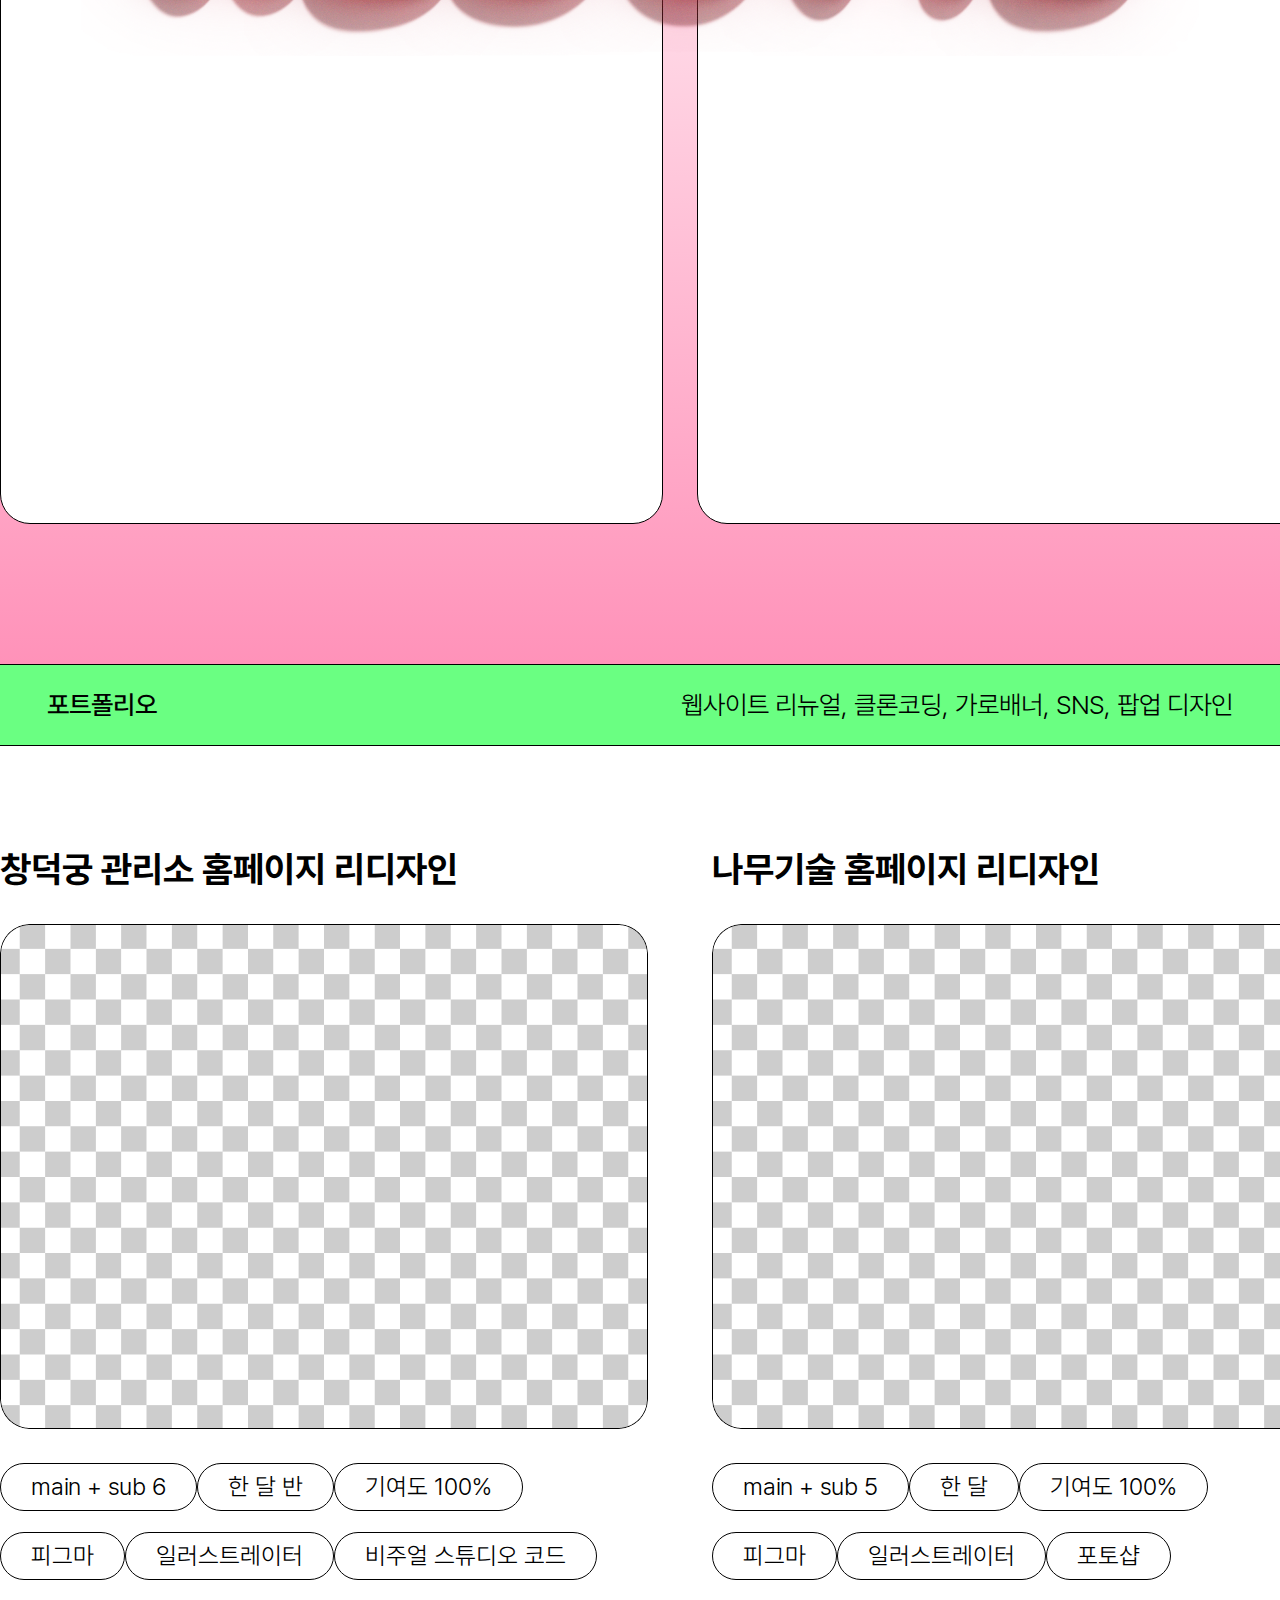
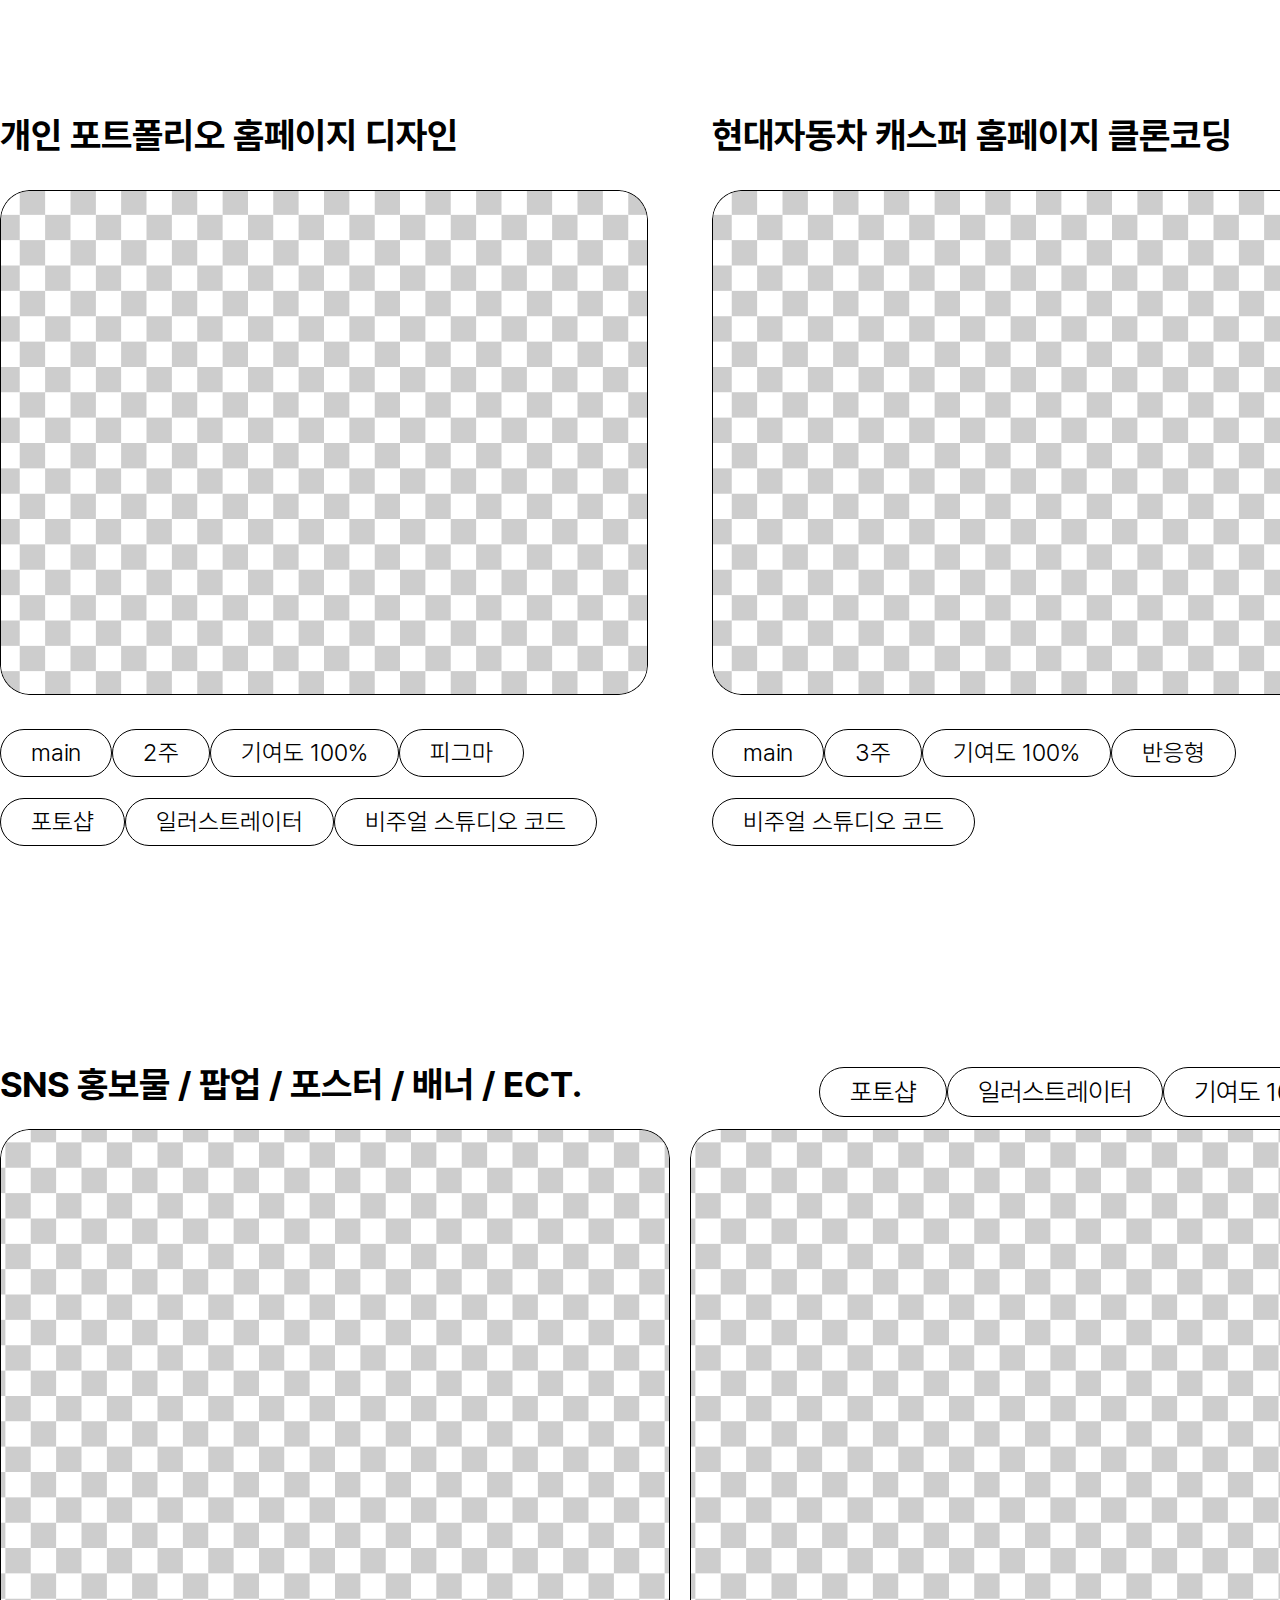
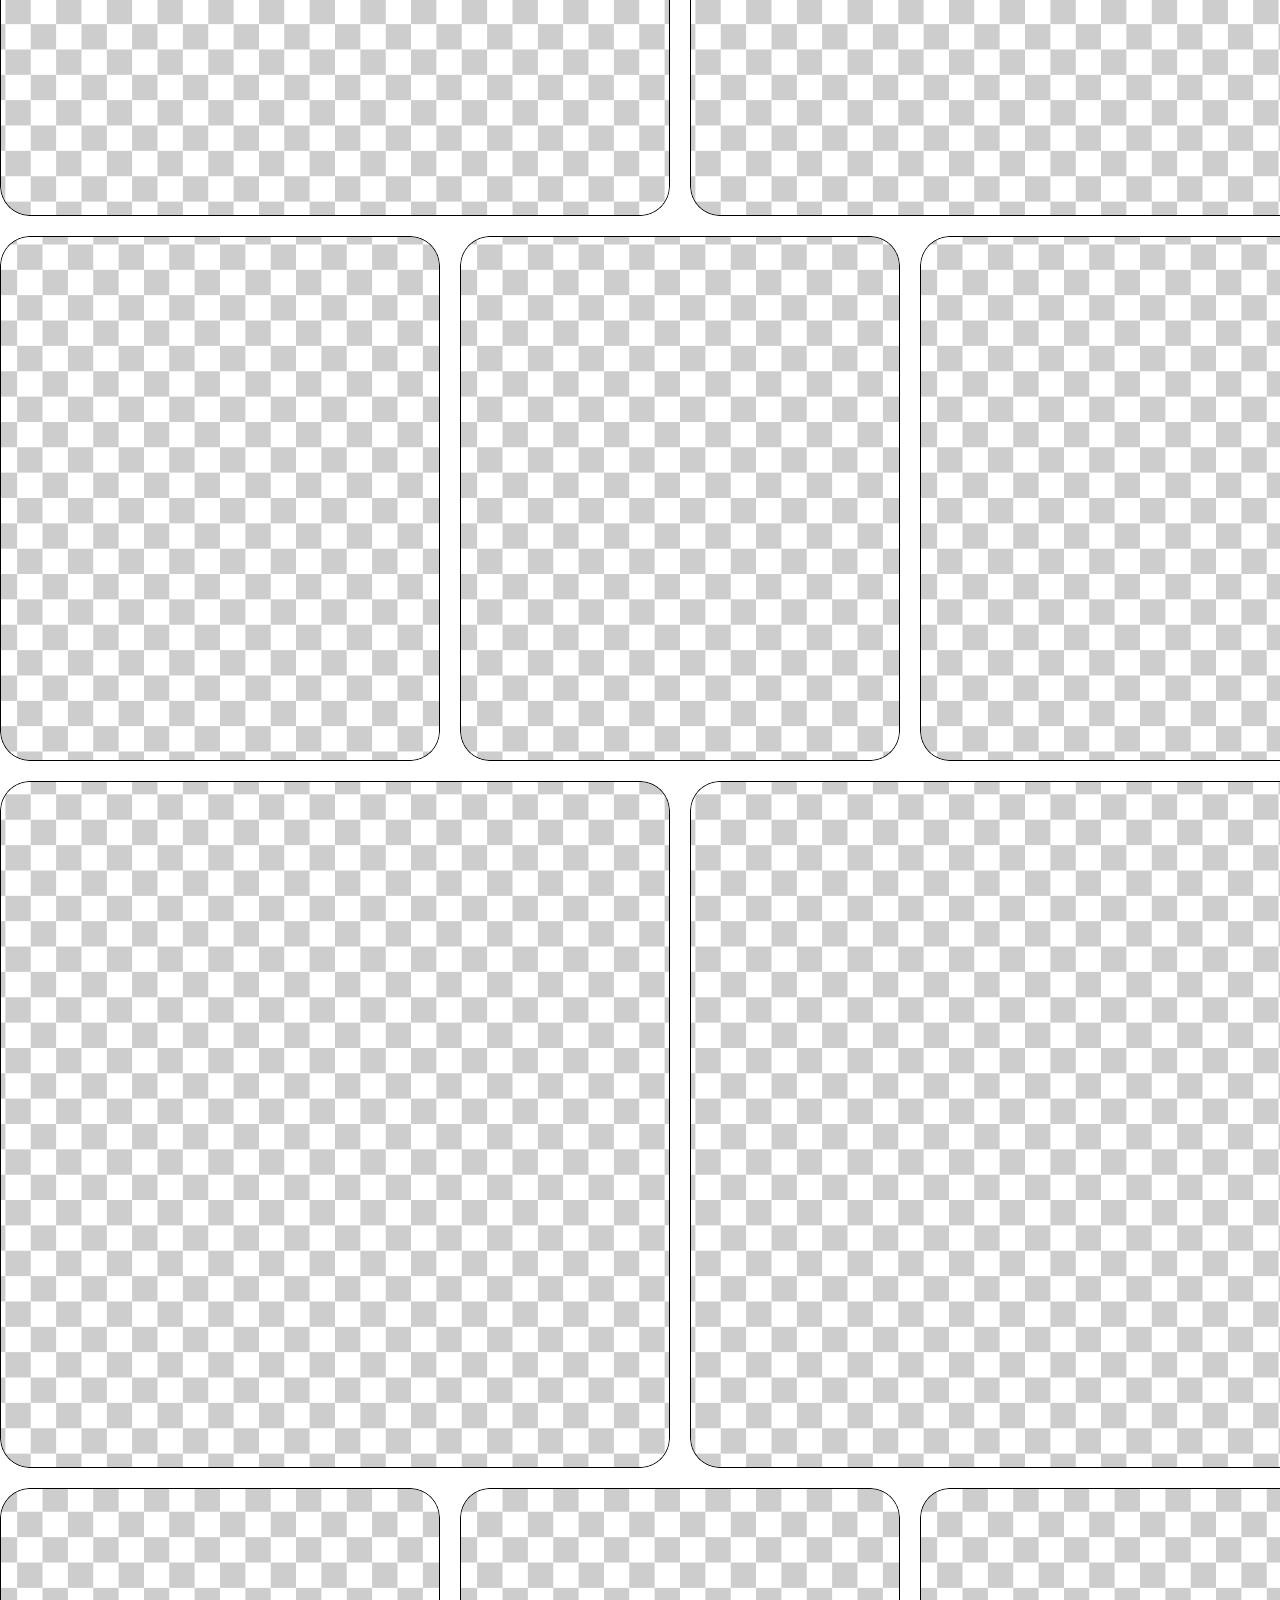
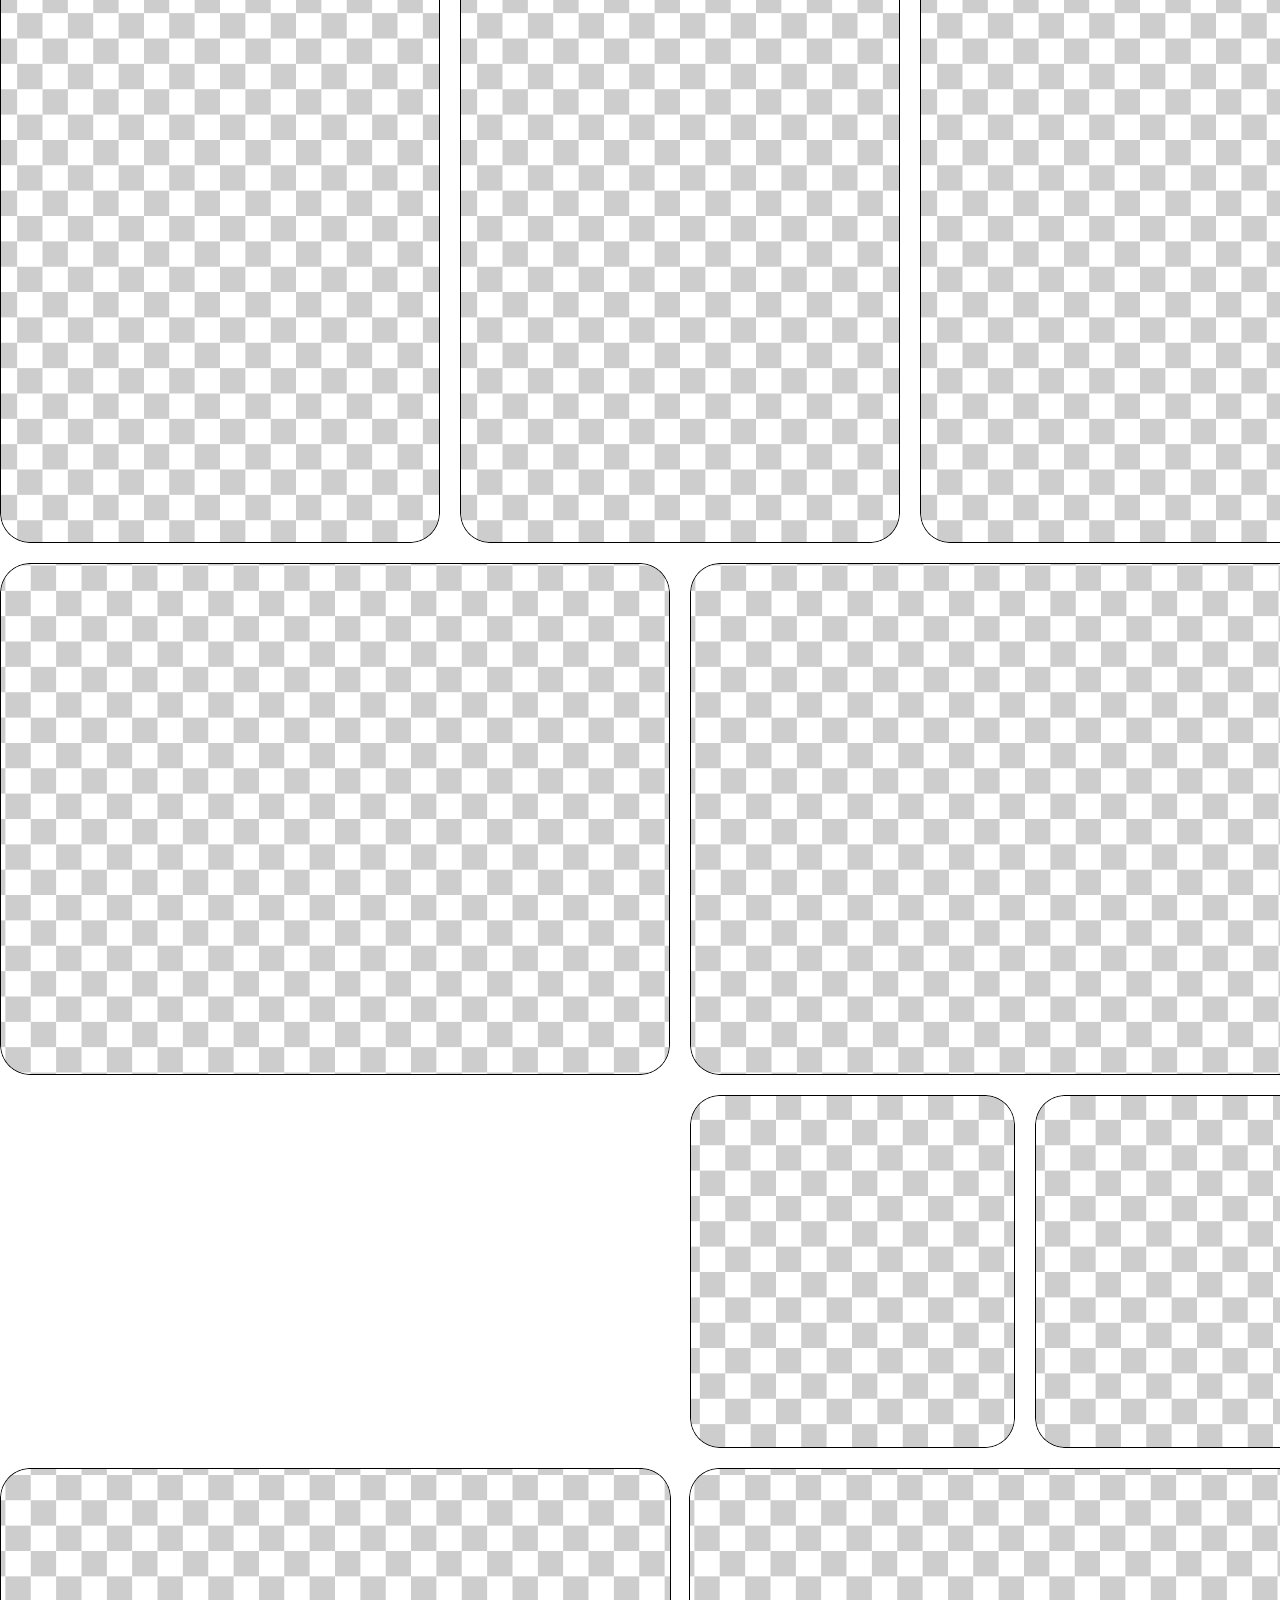
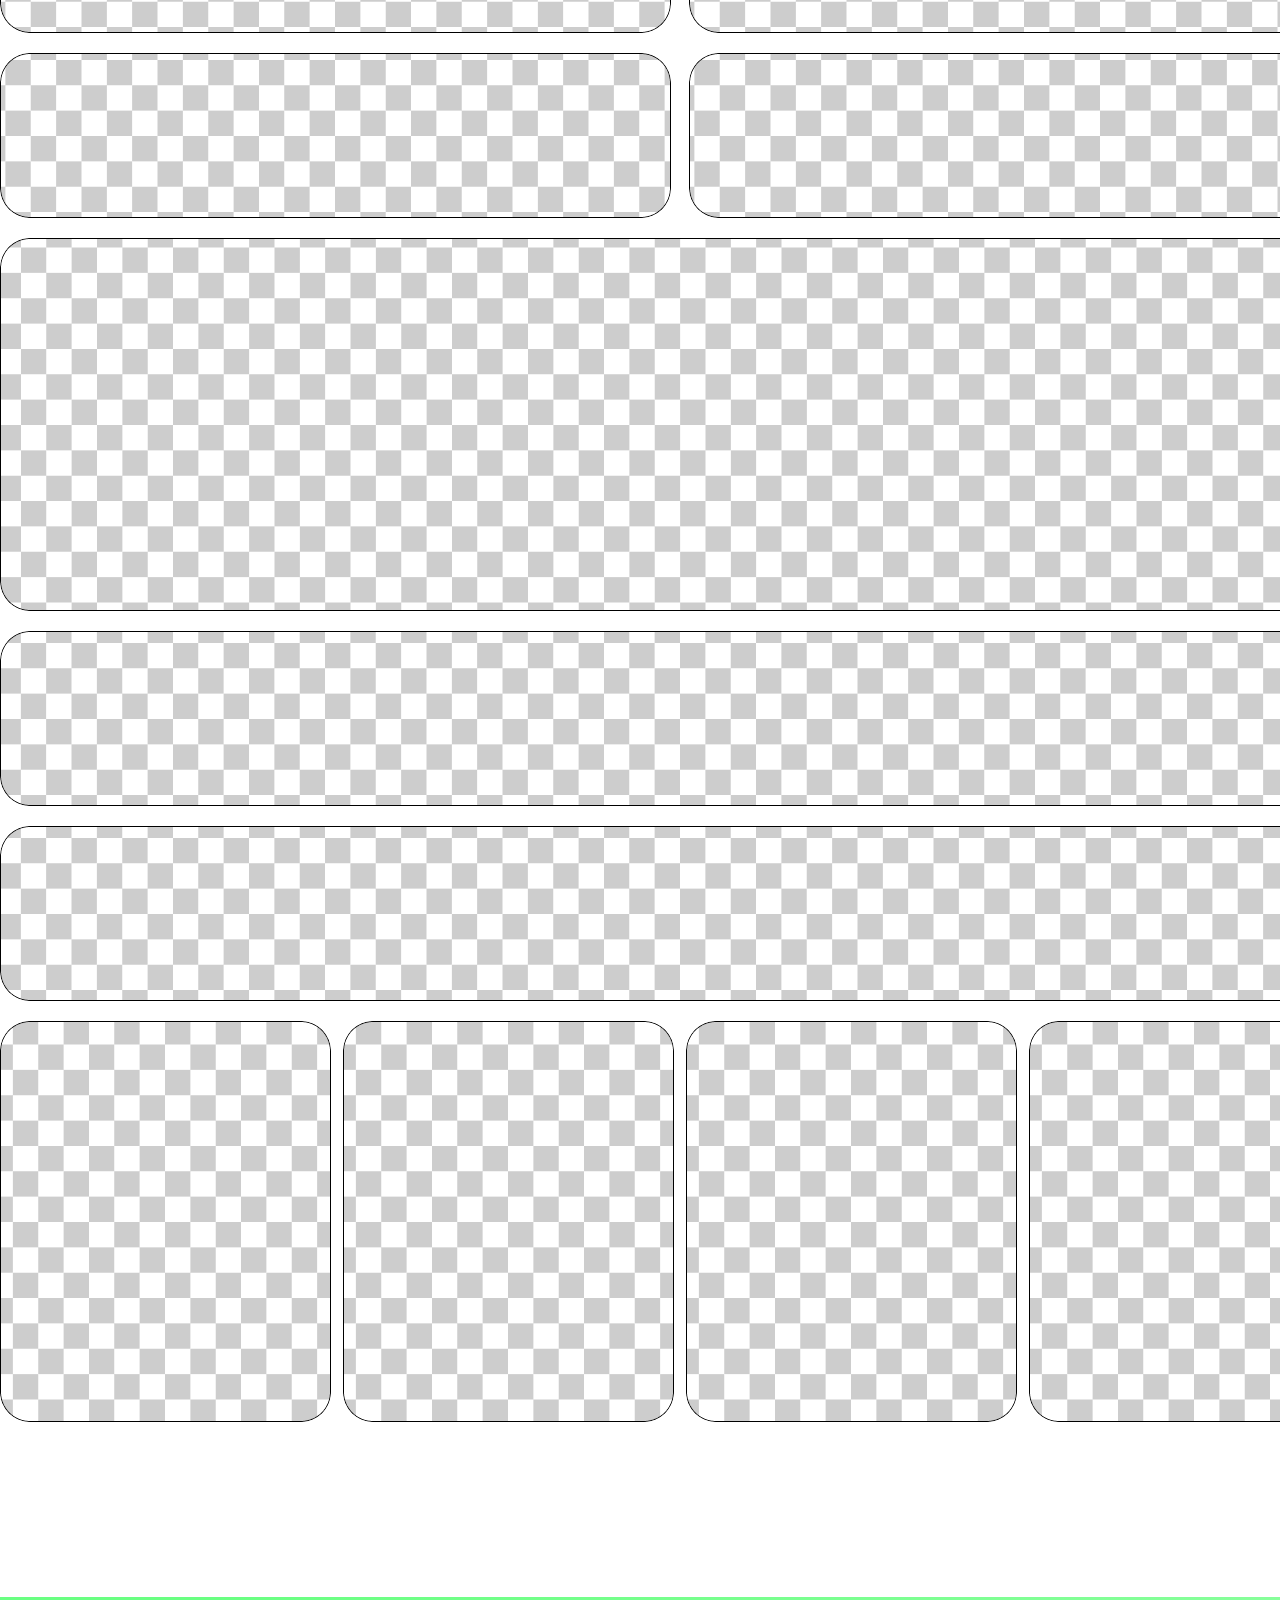
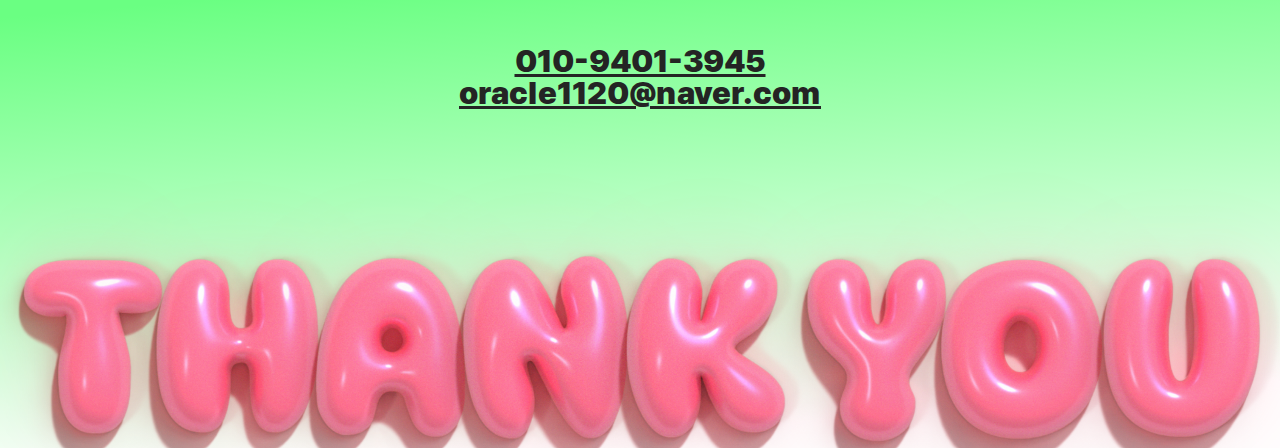
==== commit 5ade9a5b: "Add files via upload" ====
--- a/index.html
+++ b/index.html
@@ -329,7 +329,7 @@
 
                     <div class="tit">
 
-                        <h3>광고 / 팝업 / 포스터 / 로고 / 일러스트 / ect.</h3>
+                        <h3>sns 홍보물 / 팝업 / 포스터 / 배너 / ect.</h3>
 
                         <div class="tag">
                             <span>포토샵</span>
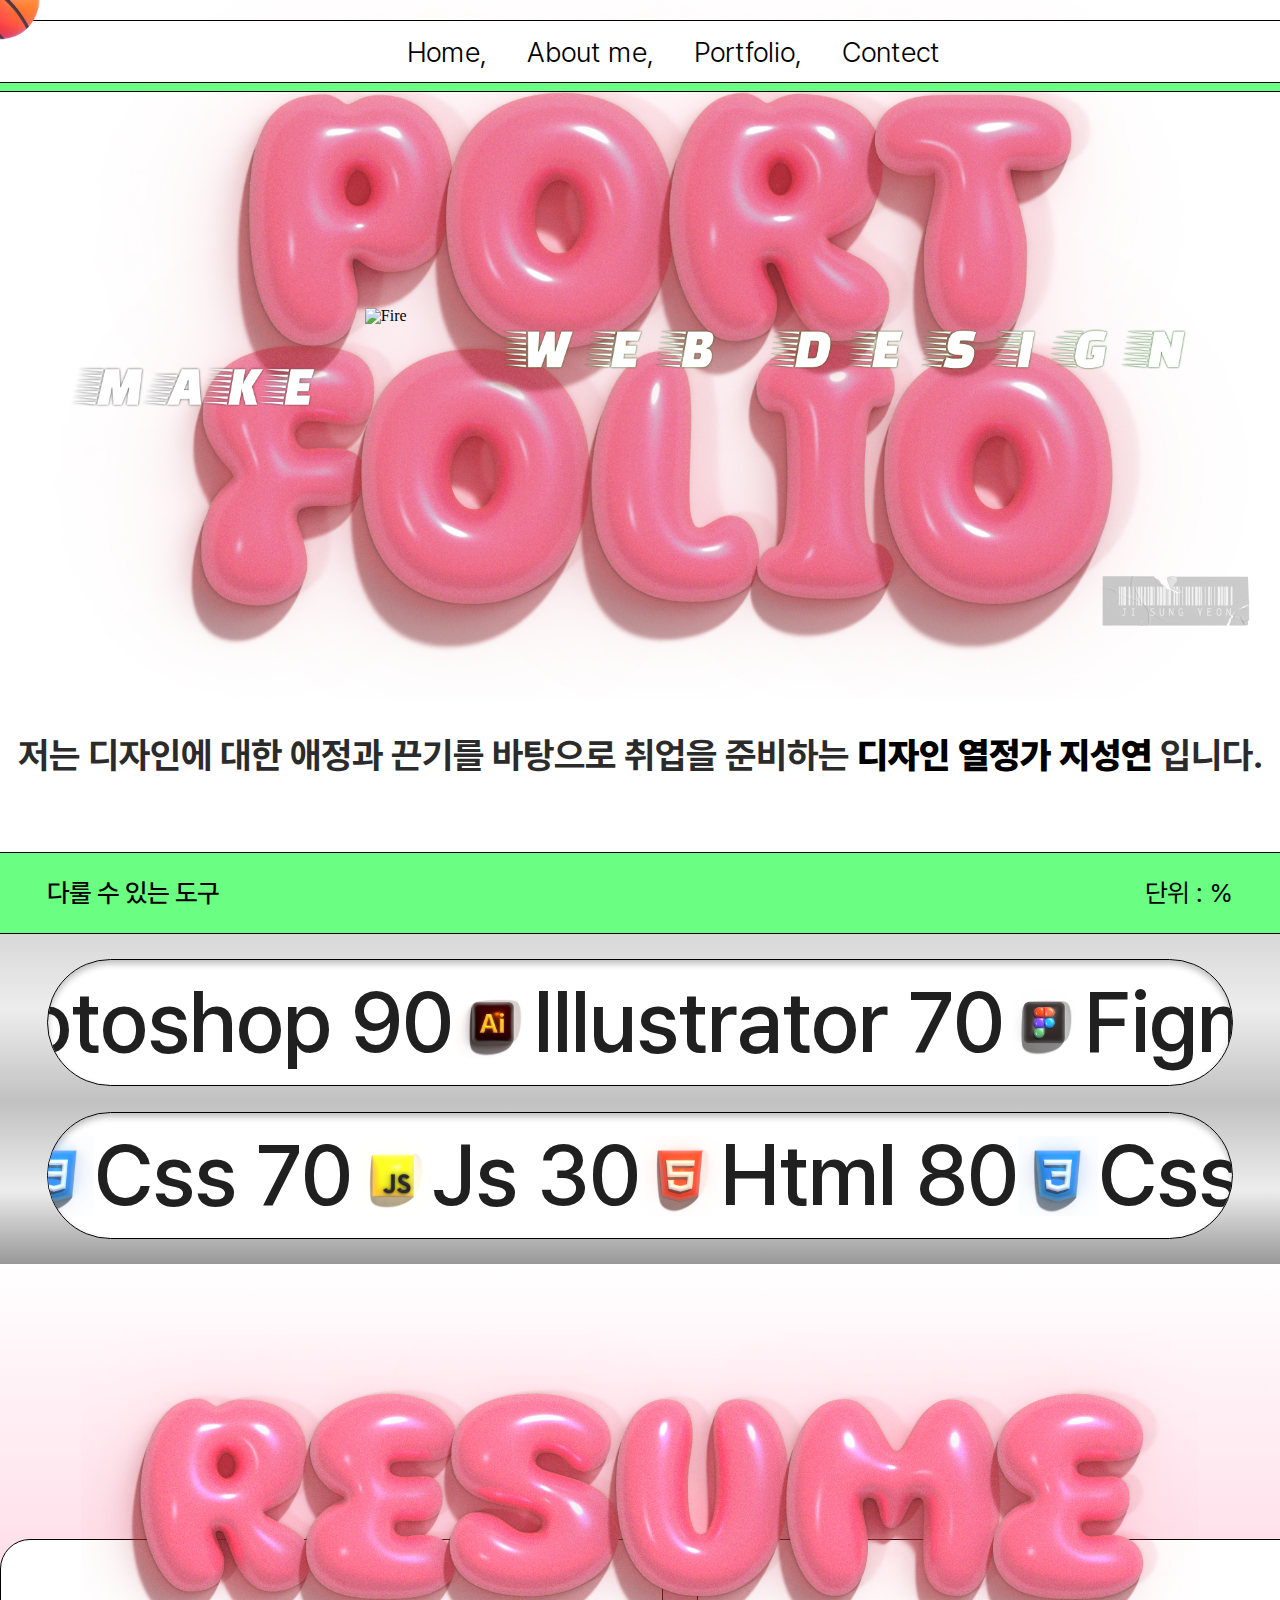
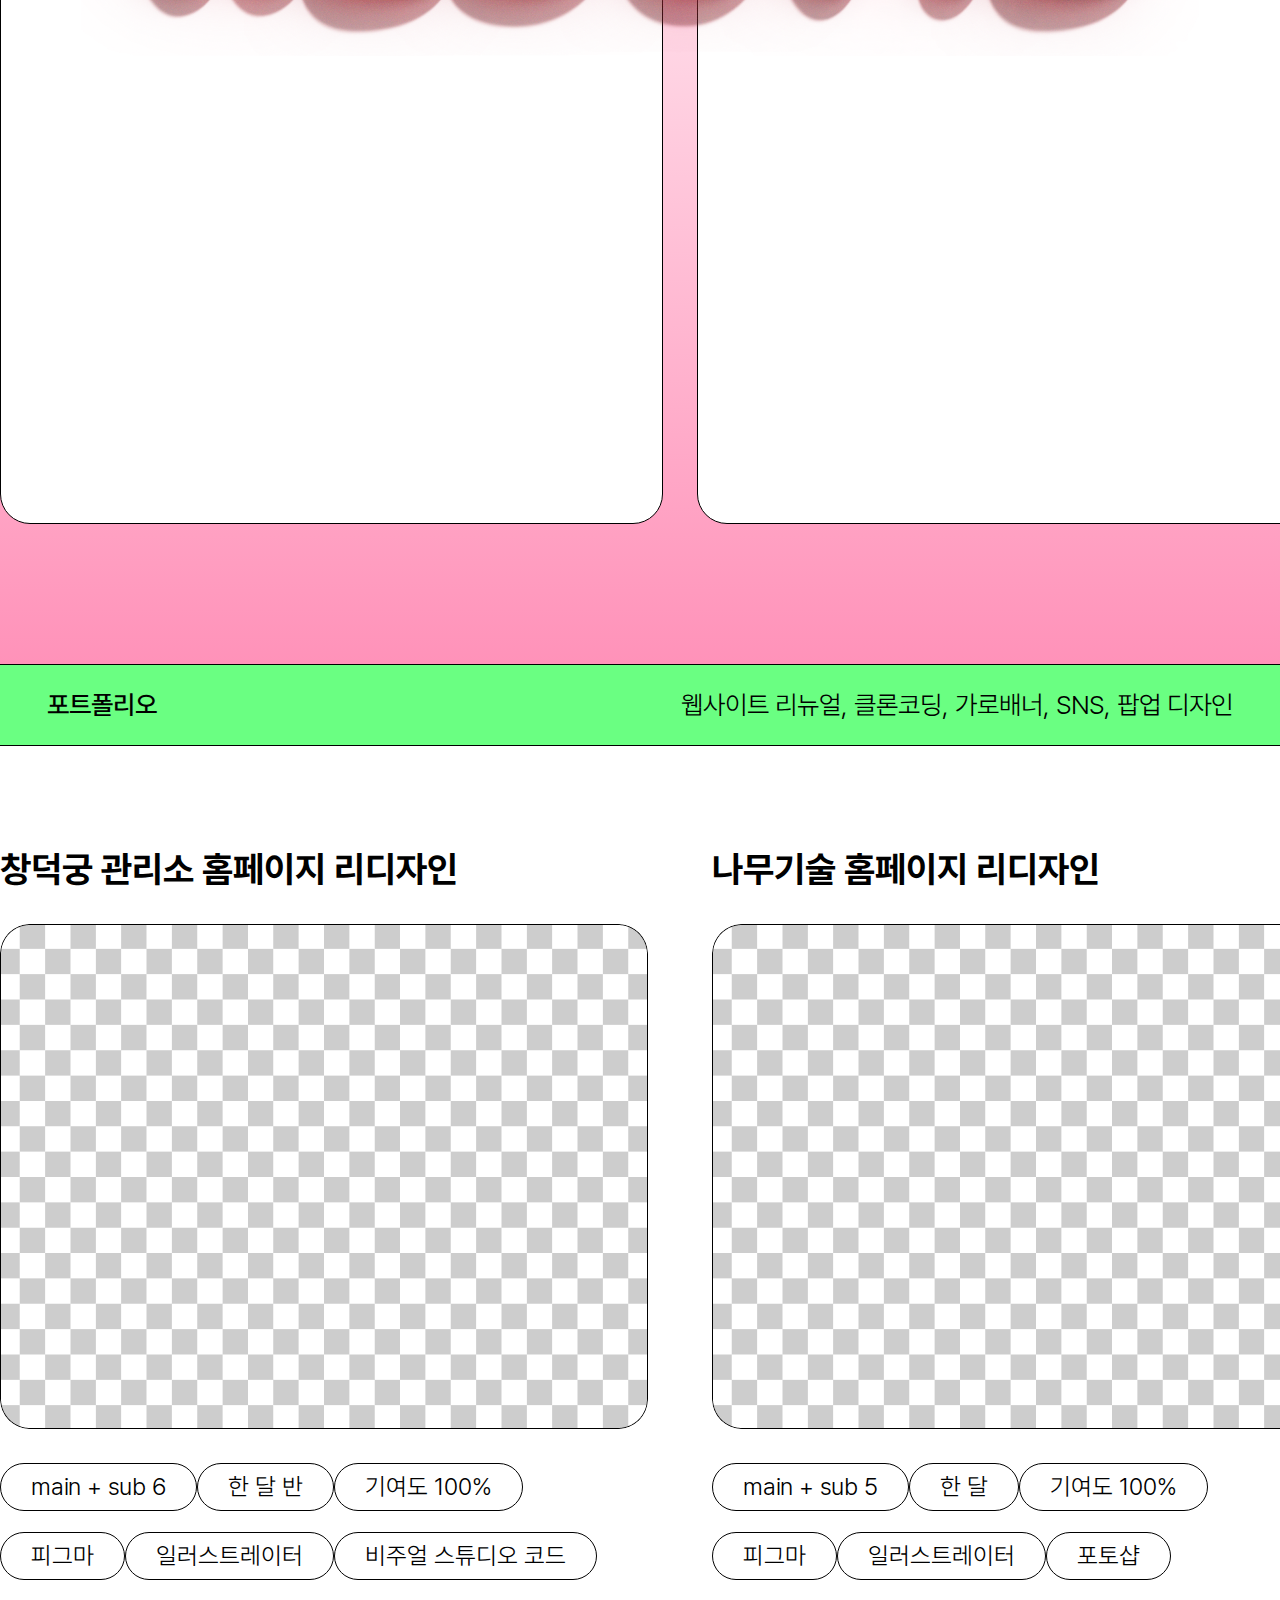
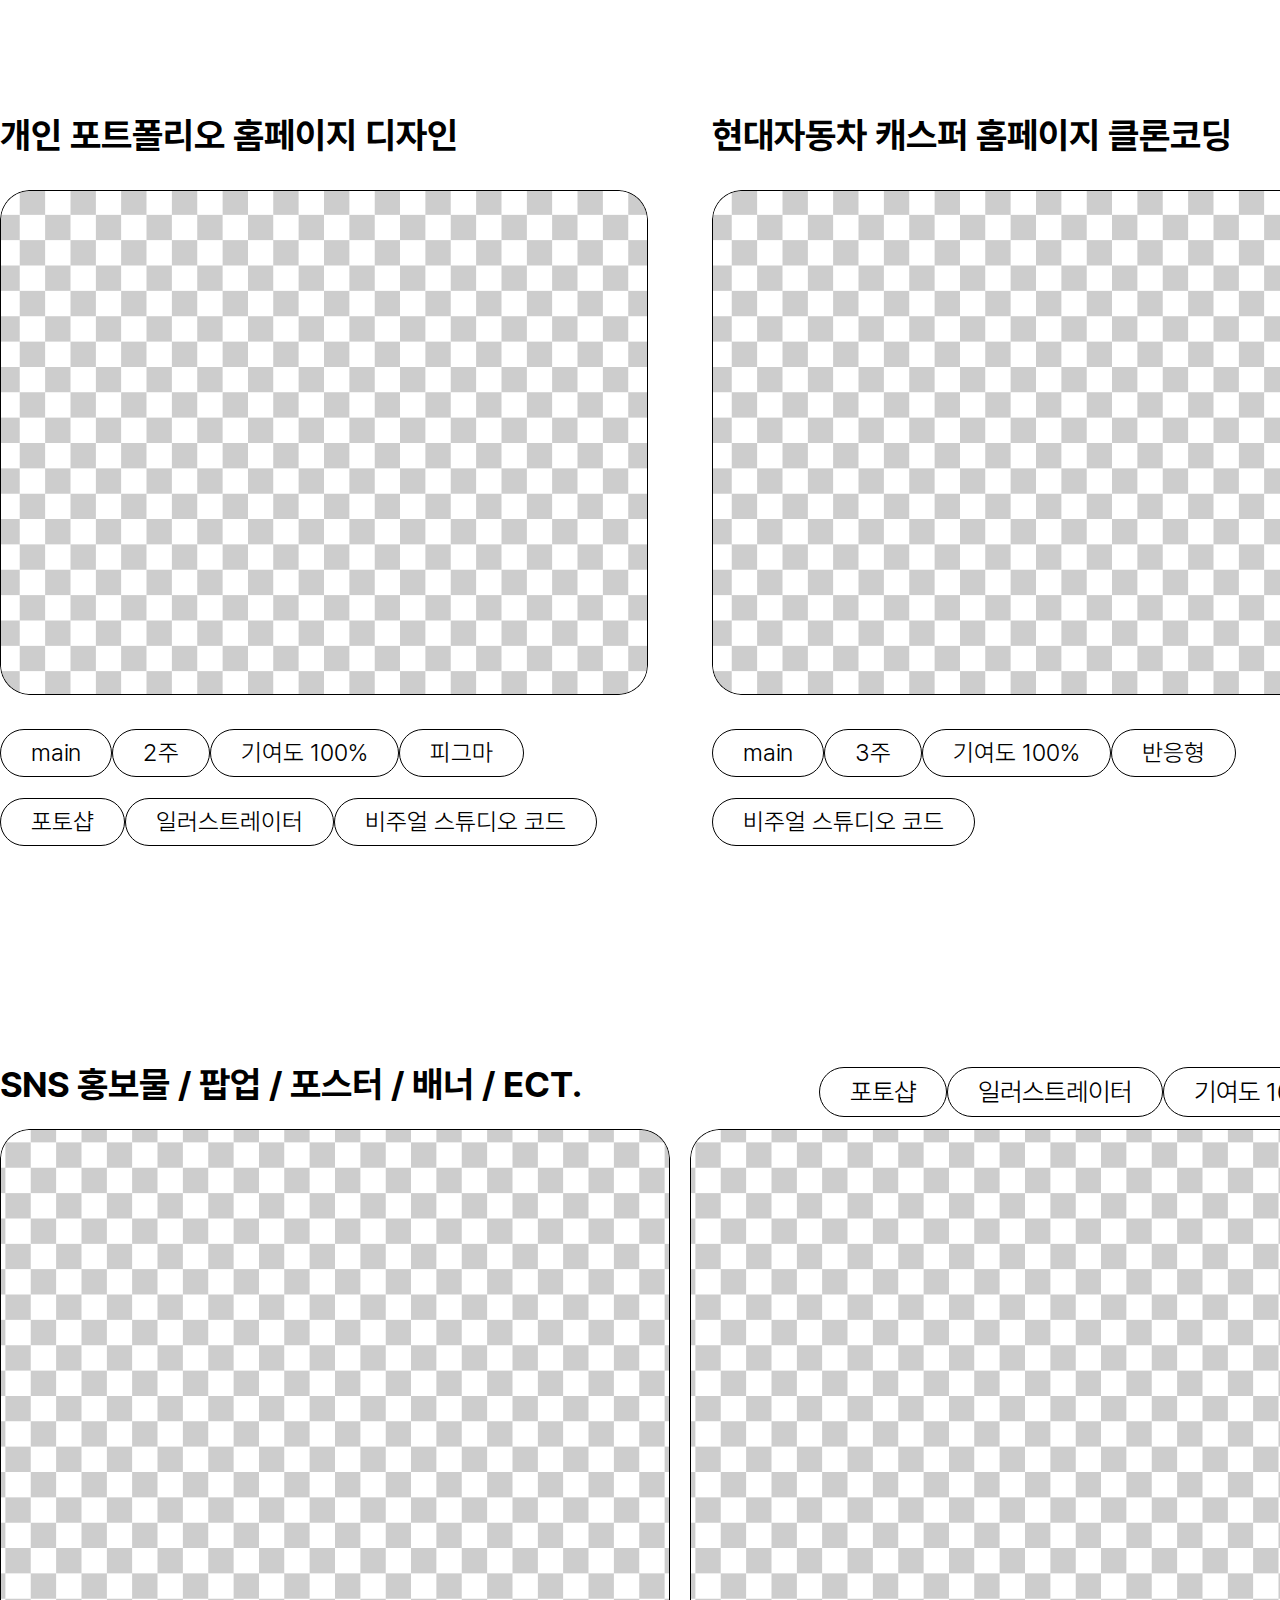
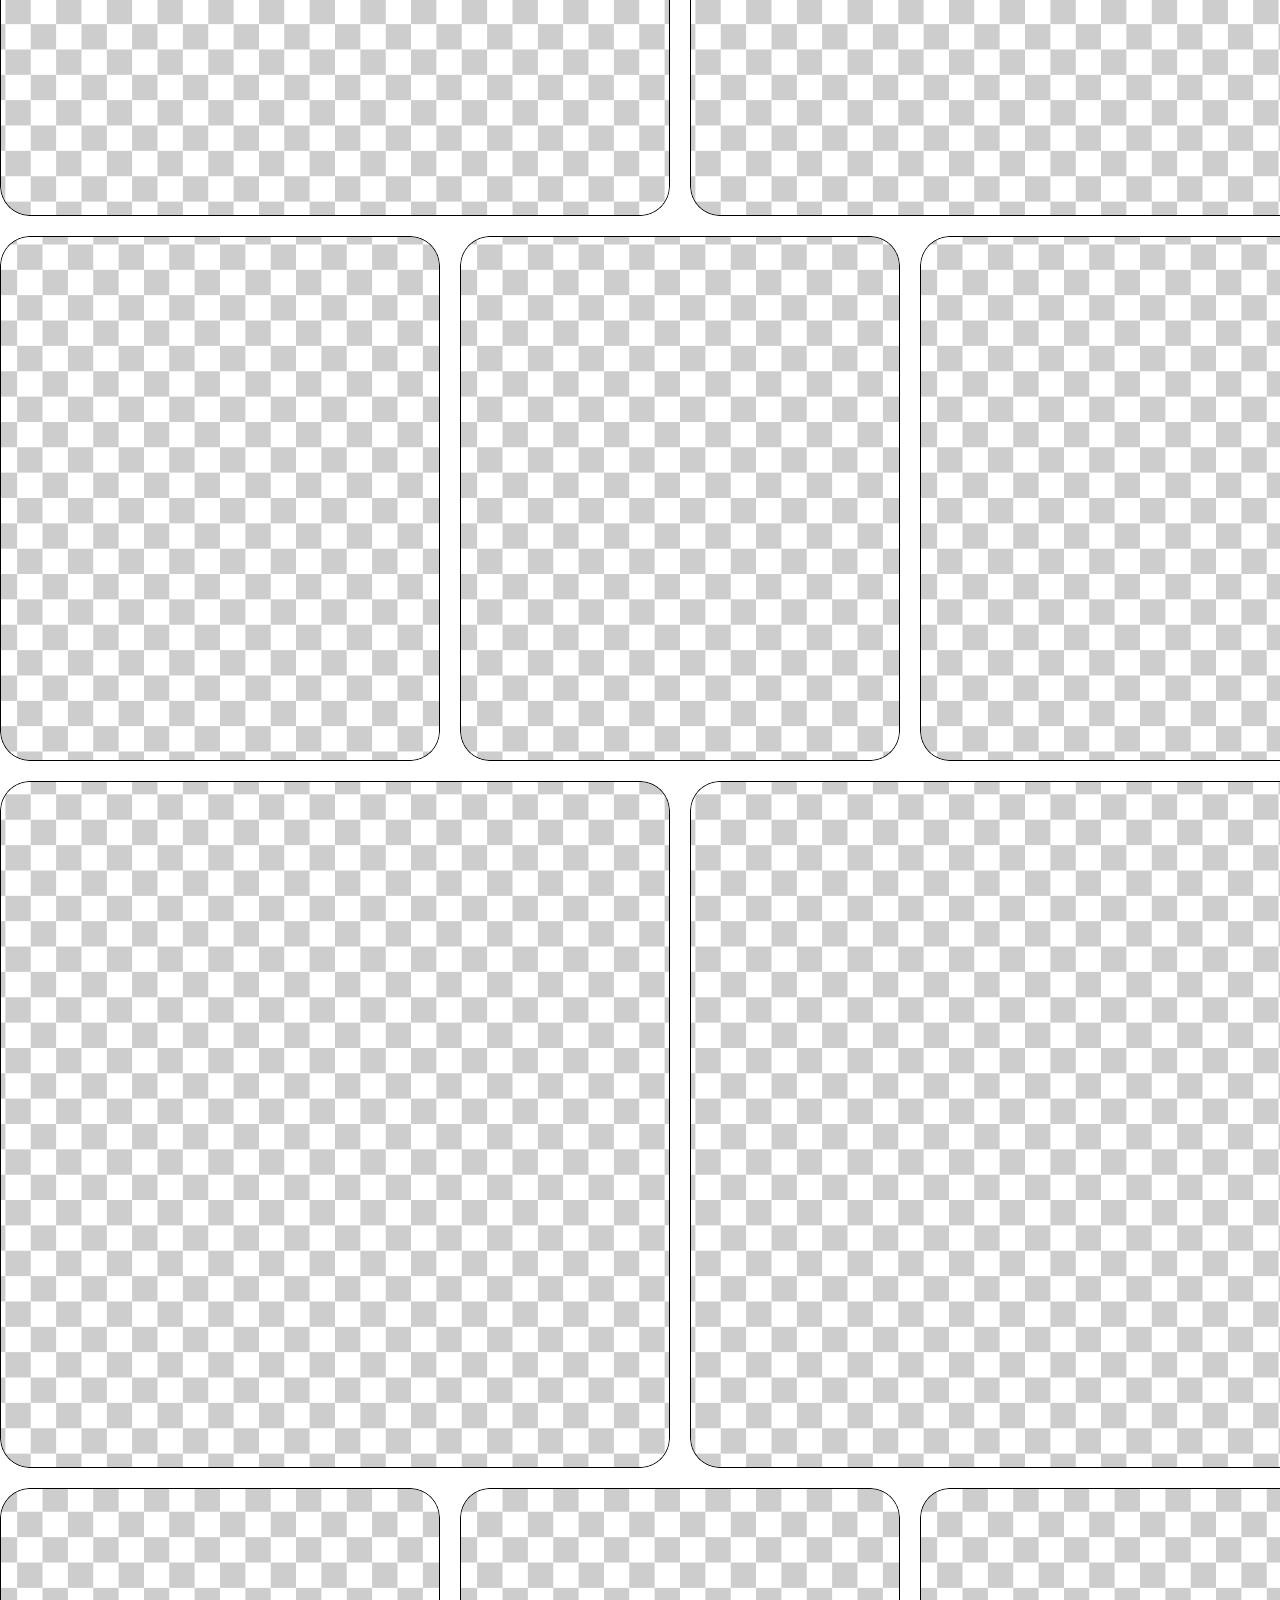
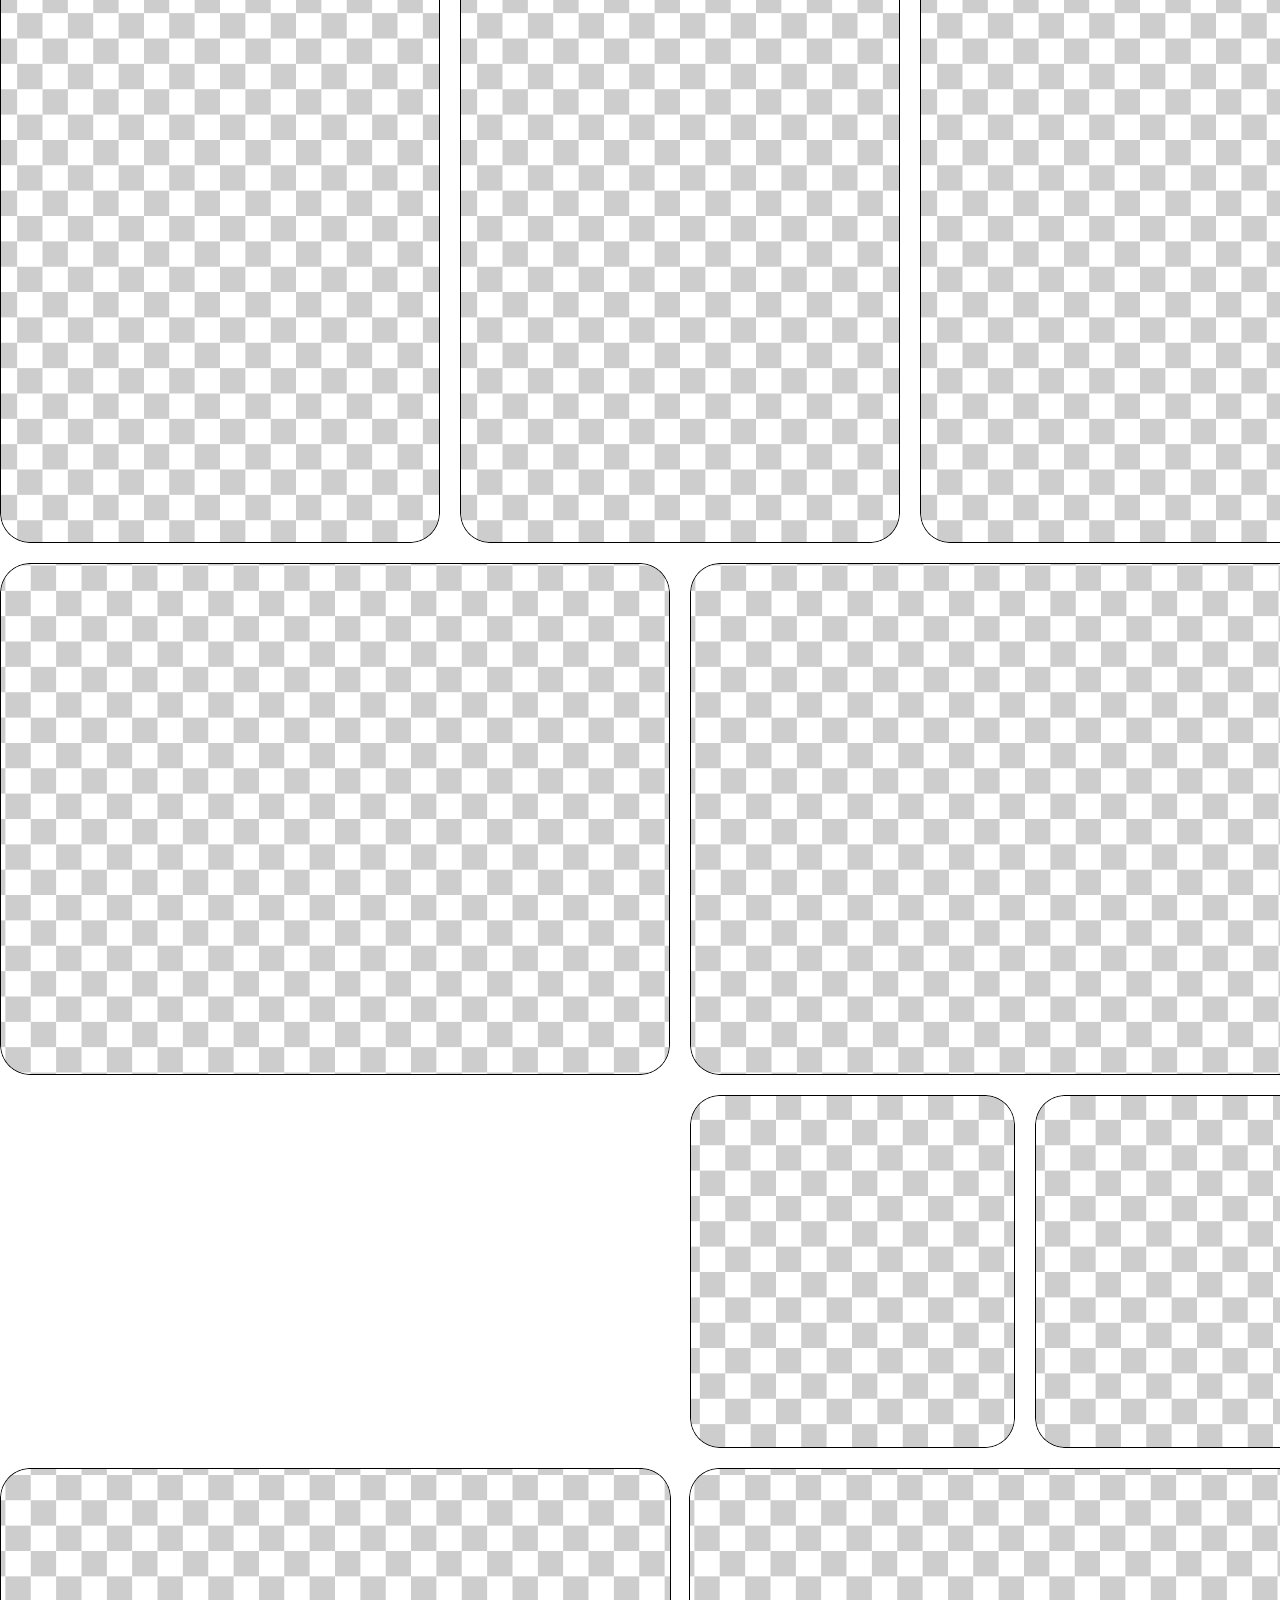
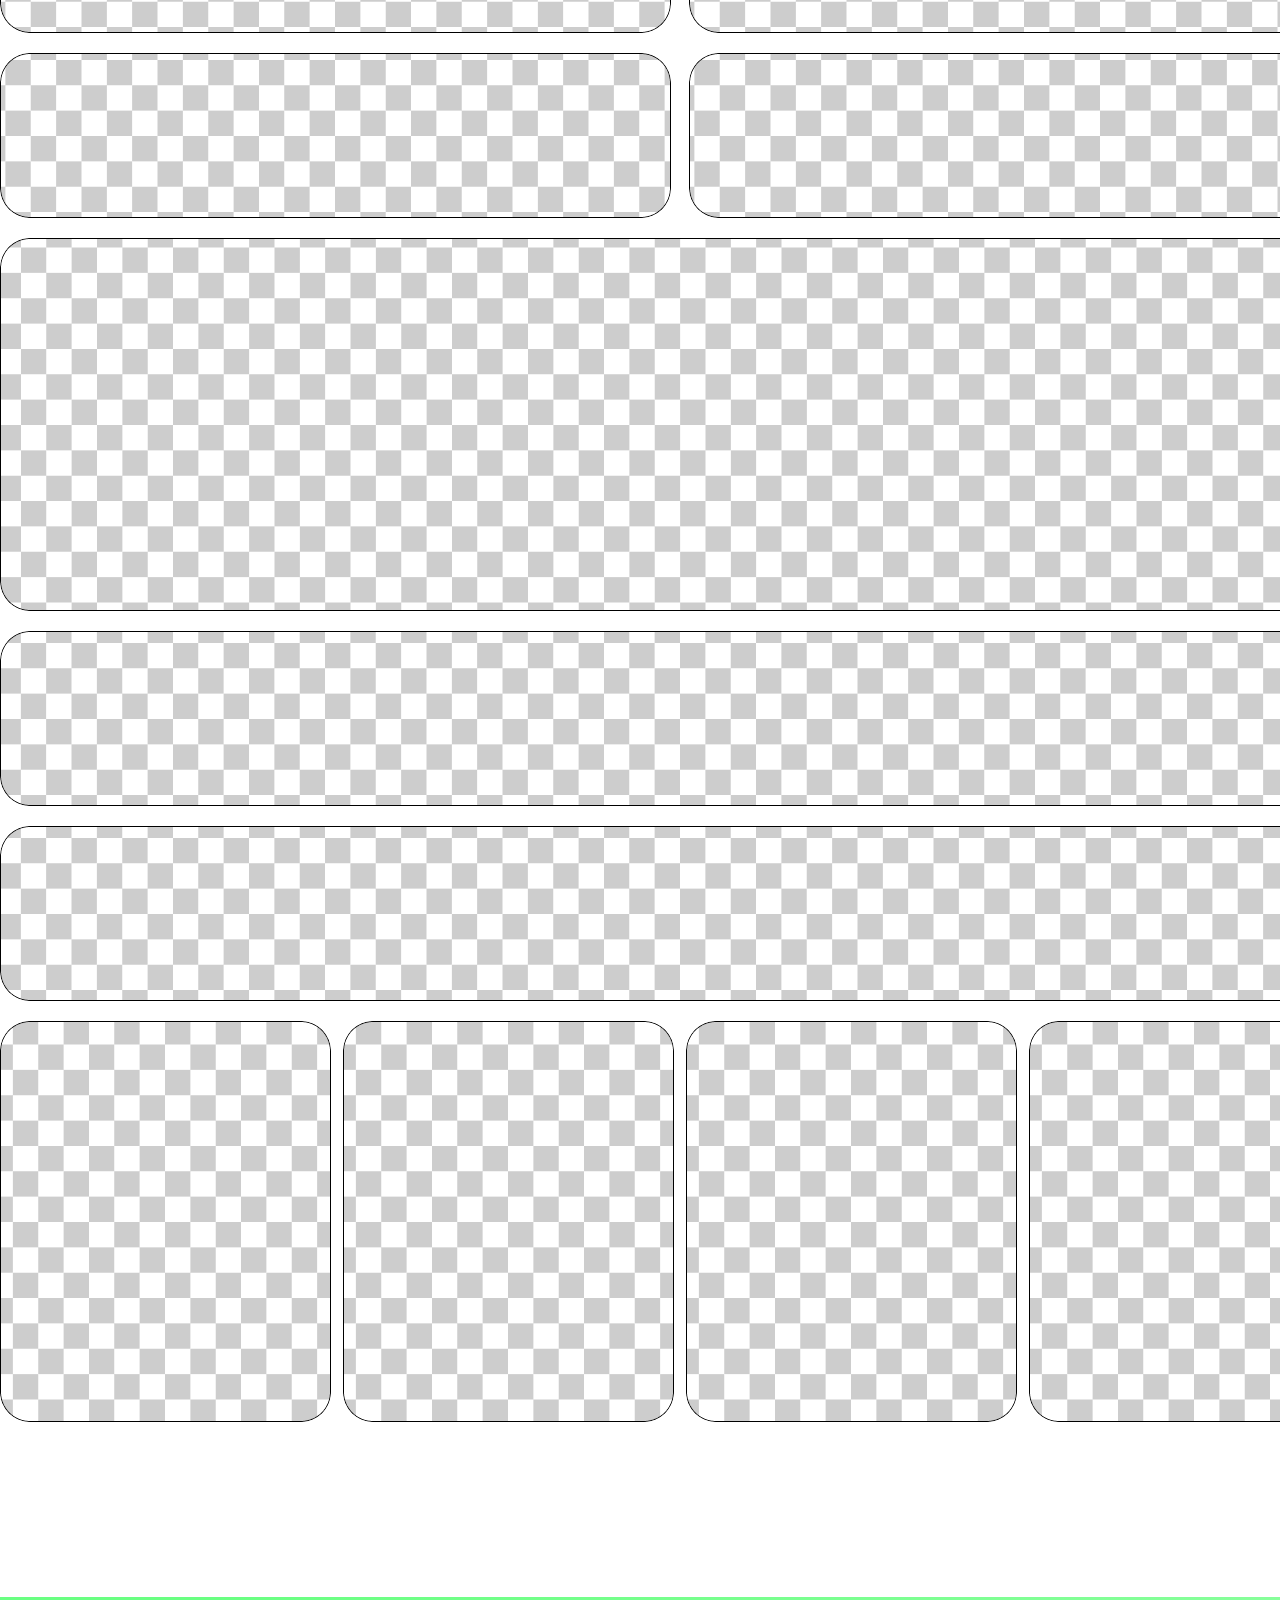
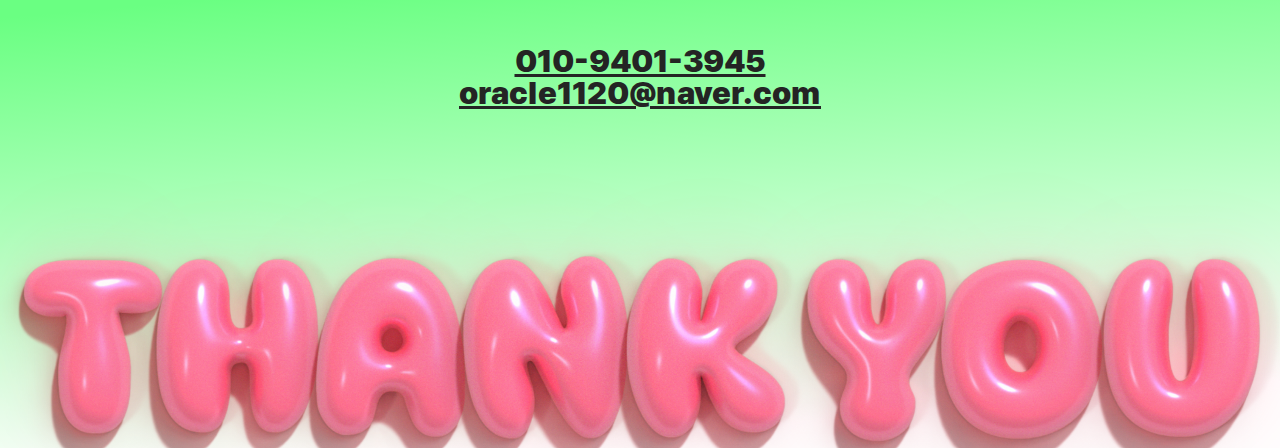
==== commit 57fd4456: "Add files via upload" ====
--- a/index.html
+++ b/index.html
@@ -126,18 +126,18 @@
                     <div class="left ani">
                         <strong>제가 일을 할 때는</strong>
                         <p>
-                            성실함, 꼼꼼함, 기한엄수라는 가치를 중요하게 생각하며,  <br>
-                            항상 결과를 가져오는 디자이너가 되기를 목표로 합니다.
+                            결과를 가져오는 디자이너가 되기를 목표로 합니다.
                         </p>
                         <p>
-                            디자인에 대해 계속 생각하며 학습하는 디자이너입니다. <br>
-                            팀과 협력하여 프로젝트의 성공을 위해  <br>
-                            적극적으로 소통하는 디자이너가 되겠습니다.
+                            디자인만을 생각하고 학습하는 디자이너입니다. 팀원들과 <br>
+                            협력하며 프로젝트의 성공을 위해 적극적으로 <br>
+                            소통하는 디자이너가 되겠습니다.
                         </p>
                         <p>
-                            일러스트 작업을 하며 가까우면서도 먼 길을<br>
-                            돌아온 만큼 열정을 갖고 있고 앞으로<br>
-                            노력하며 성장하는 디자이너가 되겠습니다. 
+                            일러스트레이터에서 더 발전하여 디자이너가 <br>
+                            되기 위해 가까우면서도 먼 길을 돌아온만큼<br>
+                            열정을 가지고 노력하며 성장을 멈추지 않는<br>
+                            웹 디자이너가 되겠습니다.
                         </p>
                         <div class="profileImg">
                             <img src="img/2_profileImg.png" alt="">
@@ -147,8 +147,13 @@
                         <strong class="careerTit">저의 디자인 이력은</strong>
                         <div class="careerWrap">
                             <div class="career1">
-                                <p>2018.07-2018.08</p>
-                                <p>한국pop전문가협회 현장실습</p>
+                                <p>2023.03-2023.08</p>
+                                <!-- <p>Figma활용 UI/UX웹디자인&웹퍼블리셔B  <br> 
+                                    수료 및 프로젝트 발표회 우수상 <br> 
+                                </p> -->
+                                <p>하이미디어 아카데미 웹디자인/웹퍼블리셔<br> 
+                                    수료 및 프로젝트 발표회 우수상
+                                </p>
                             </div>
                             <div class="career2">
                                 <p>2019.02</p>
@@ -159,13 +164,8 @@
                                 </p>
                             </div>
                             <div class="career3">
-                                <p>2023.03-2023.08</p>
-                                <!-- <p>Figma활용 UI/UX웹디자인&웹퍼블리셔B  <br> 
-                                    수료 및 프로젝트 발표회 우수상 <br> 
-                                </p> -->
-                                <p>하이미디어 아카데미 웹디자인/웹퍼블리셔<br> 
-                                    수료 및 프로젝트 발표회 우수상
-                                </p>
+                                <p>2018.07-2018.08</p>
+                                <p>한국pop전문가협회 현장실습</p>
                             </div>
                         </div>
                         <div class="profileWrap">
--- a/css/style.css
+++ b/css/style.css
@@ -495,13 +495,13 @@
     display: flex;
 }
 .aboutMe .resumeWrap .resume .right .career1 p:first-child{
-    margin-right: 28px;
+    margin-right: 19px;
 }
 .aboutMe .resumeWrap .resume .right .career2 p:first-child{
     margin-right: 115px;
 }
 .aboutMe .resumeWrap .resume .right .career3 p:first-child{
-    margin-right: 20px;
+    margin-right: 28px;
 }
 .aboutMe .resumeWrap .resume .right .career3 {
     margin-bottom: 28px;
@@ -549,7 +549,7 @@
 }
 .resume .right.ani.on .careerTit {transition-delay: 0s}
 .resume .right.ani.on .careerWrap {transition-delay: 0.1s}
-.resume .right.ani.on .profileWrap {transition-delay: 0.2s}
+.resume .right.ani.on .profileWrap {transition-delay: 0.3s}
 .resume .right.ani.on .profileWrap .rocket {transition-delay: 0.3s}
 
 
@@ -909,10 +909,10 @@
 /* -------------첫번째 팝업-------------- */
 
 .layerPop .modal {
-    width: 41%;
+    width: 70%;
     margin: 0 auto;
     display: none;
-    padding-top: 4.5%;
+    /* padding-top: 1%; */
     box-sizing: border-box;
 }
 .layerPop .modal .popupArea {
@@ -923,6 +923,7 @@
 }
 .layerPop .modal .popupArea .popupWrap img {
     width: 100%;
+    
 }
 
 .layerPop .modal .popupArea .close {
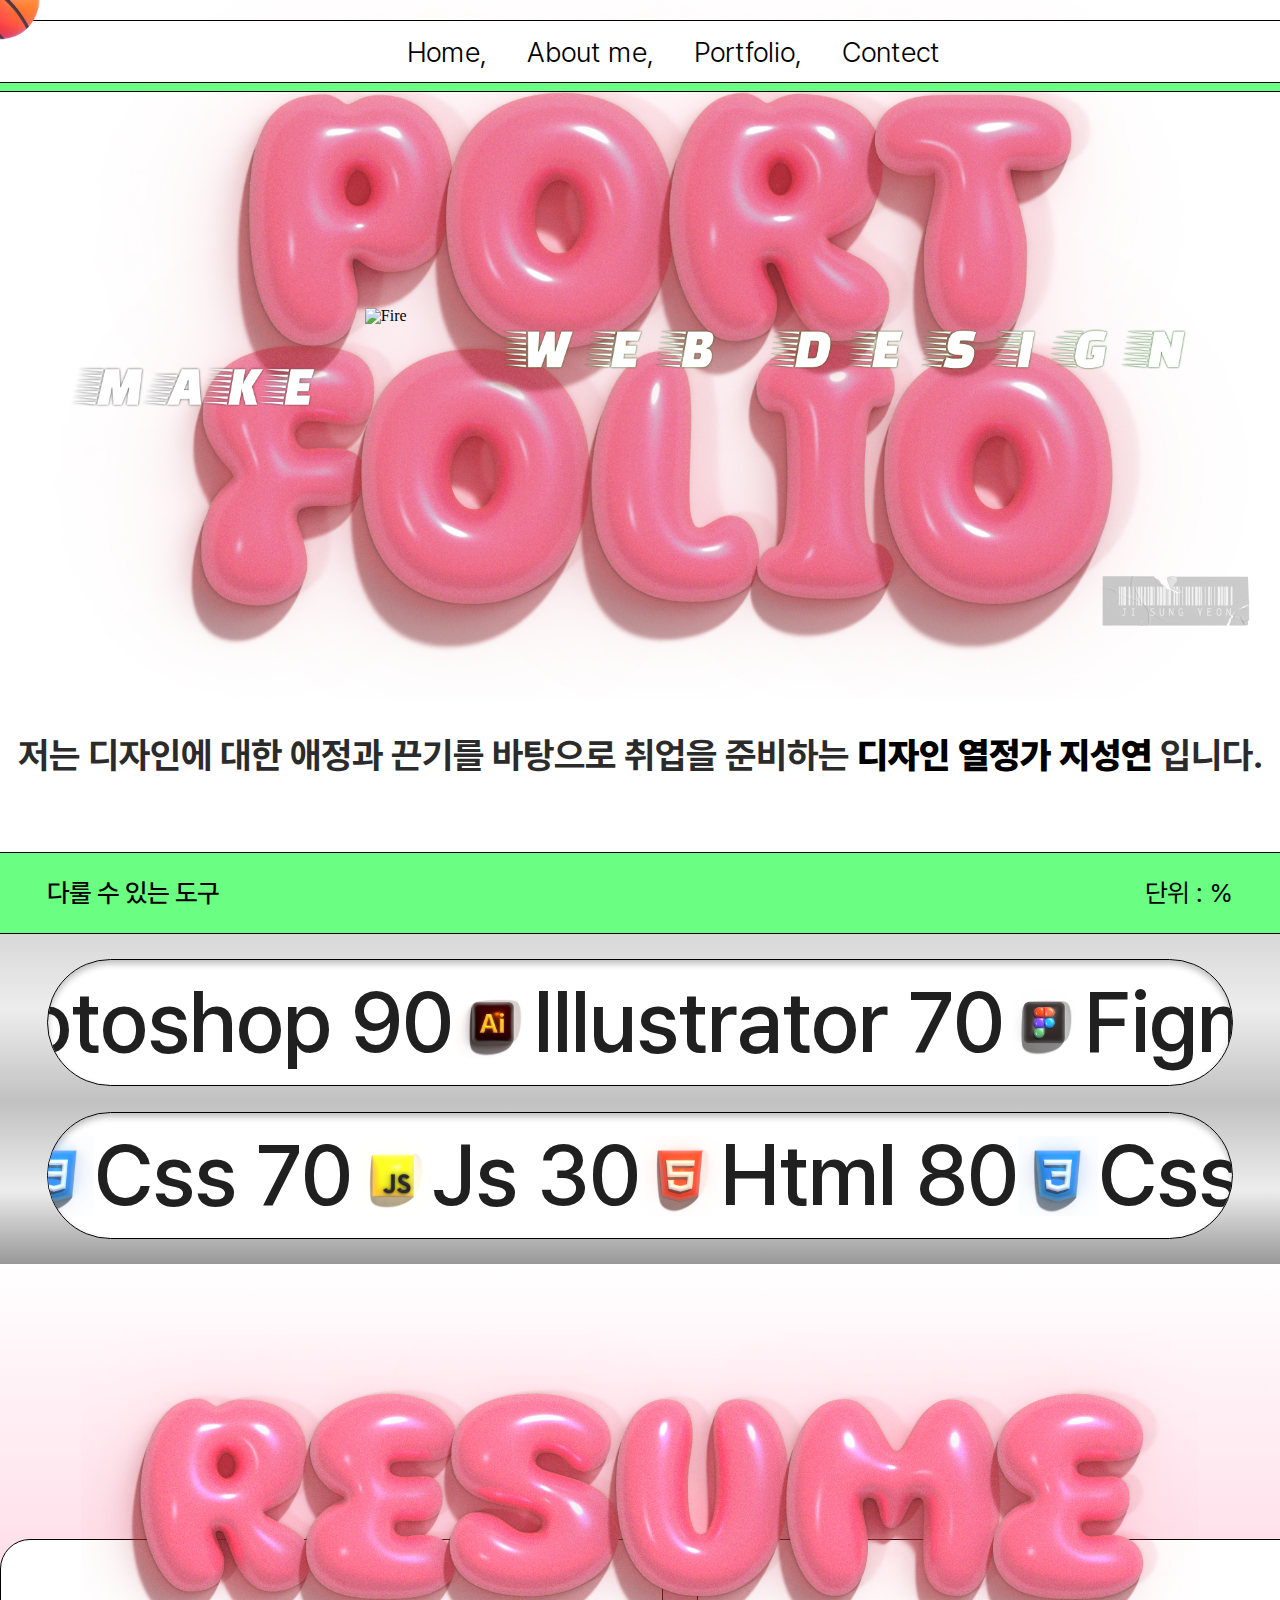
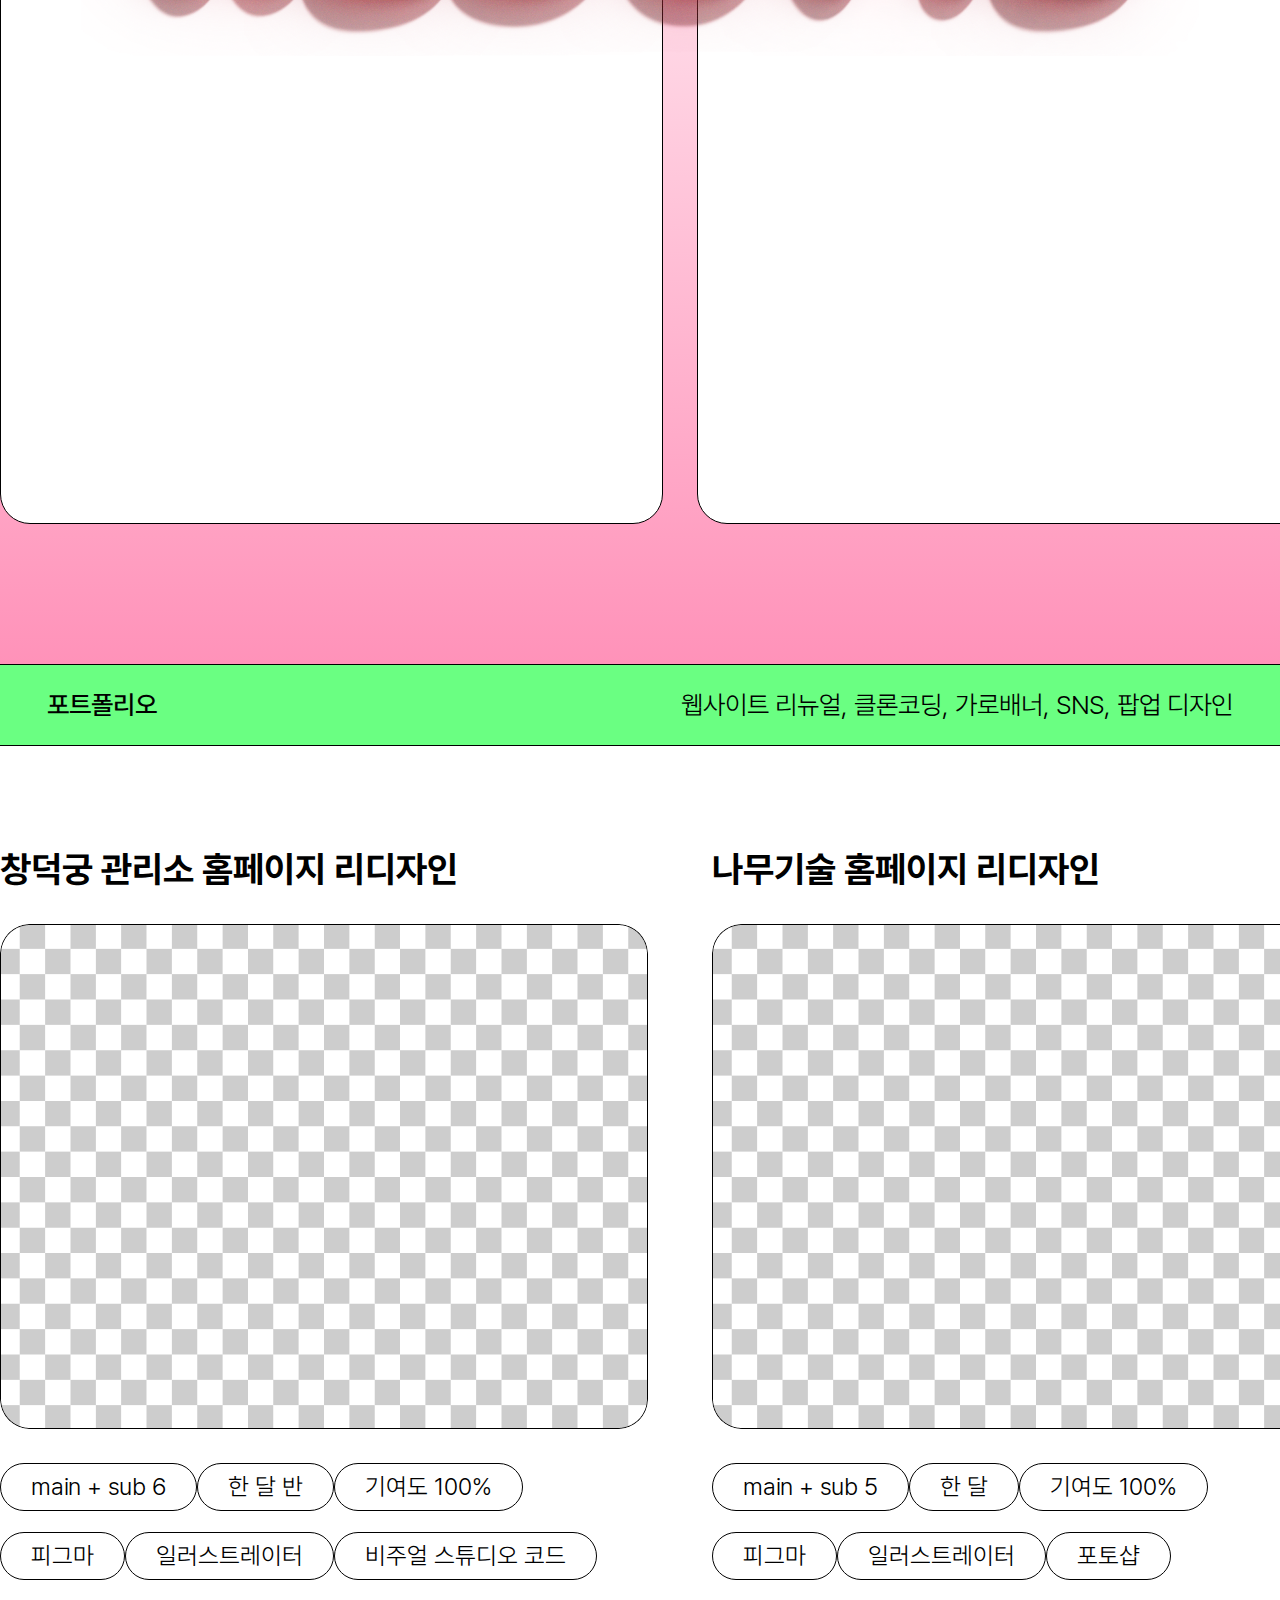
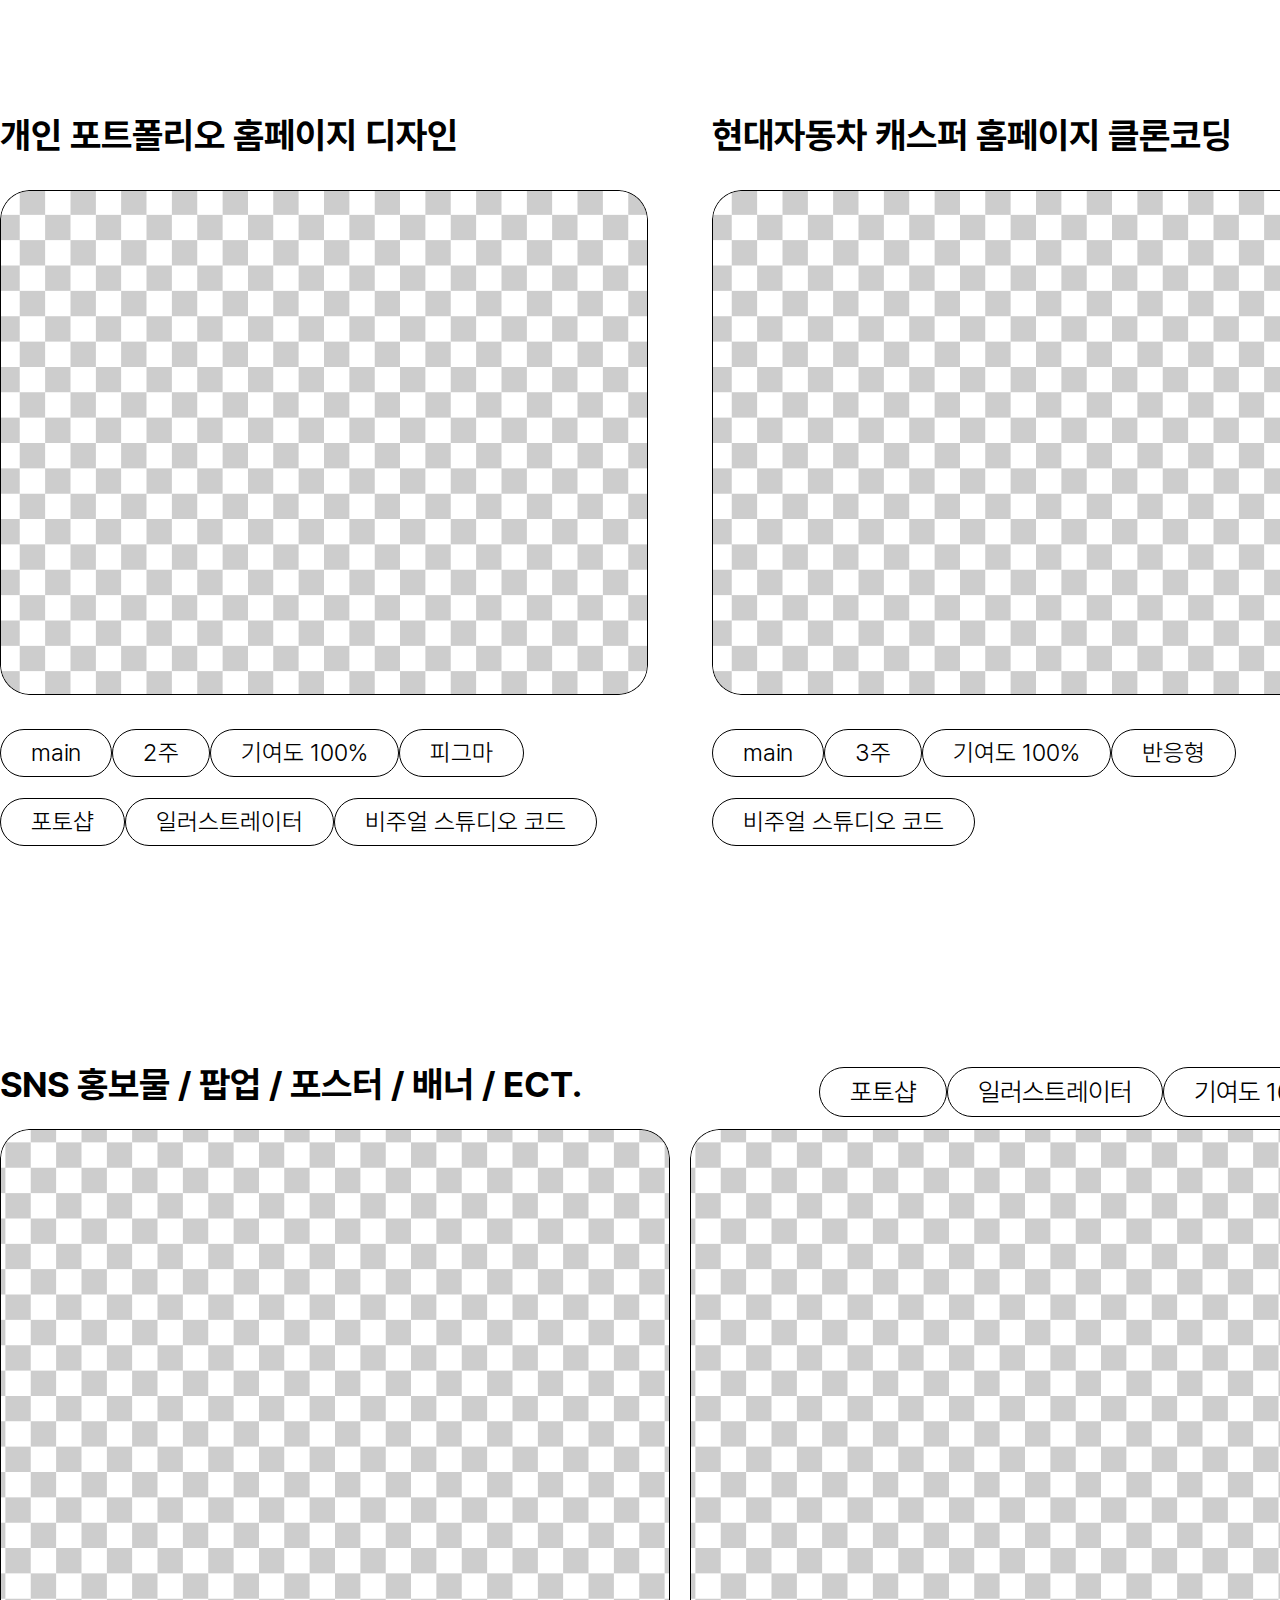
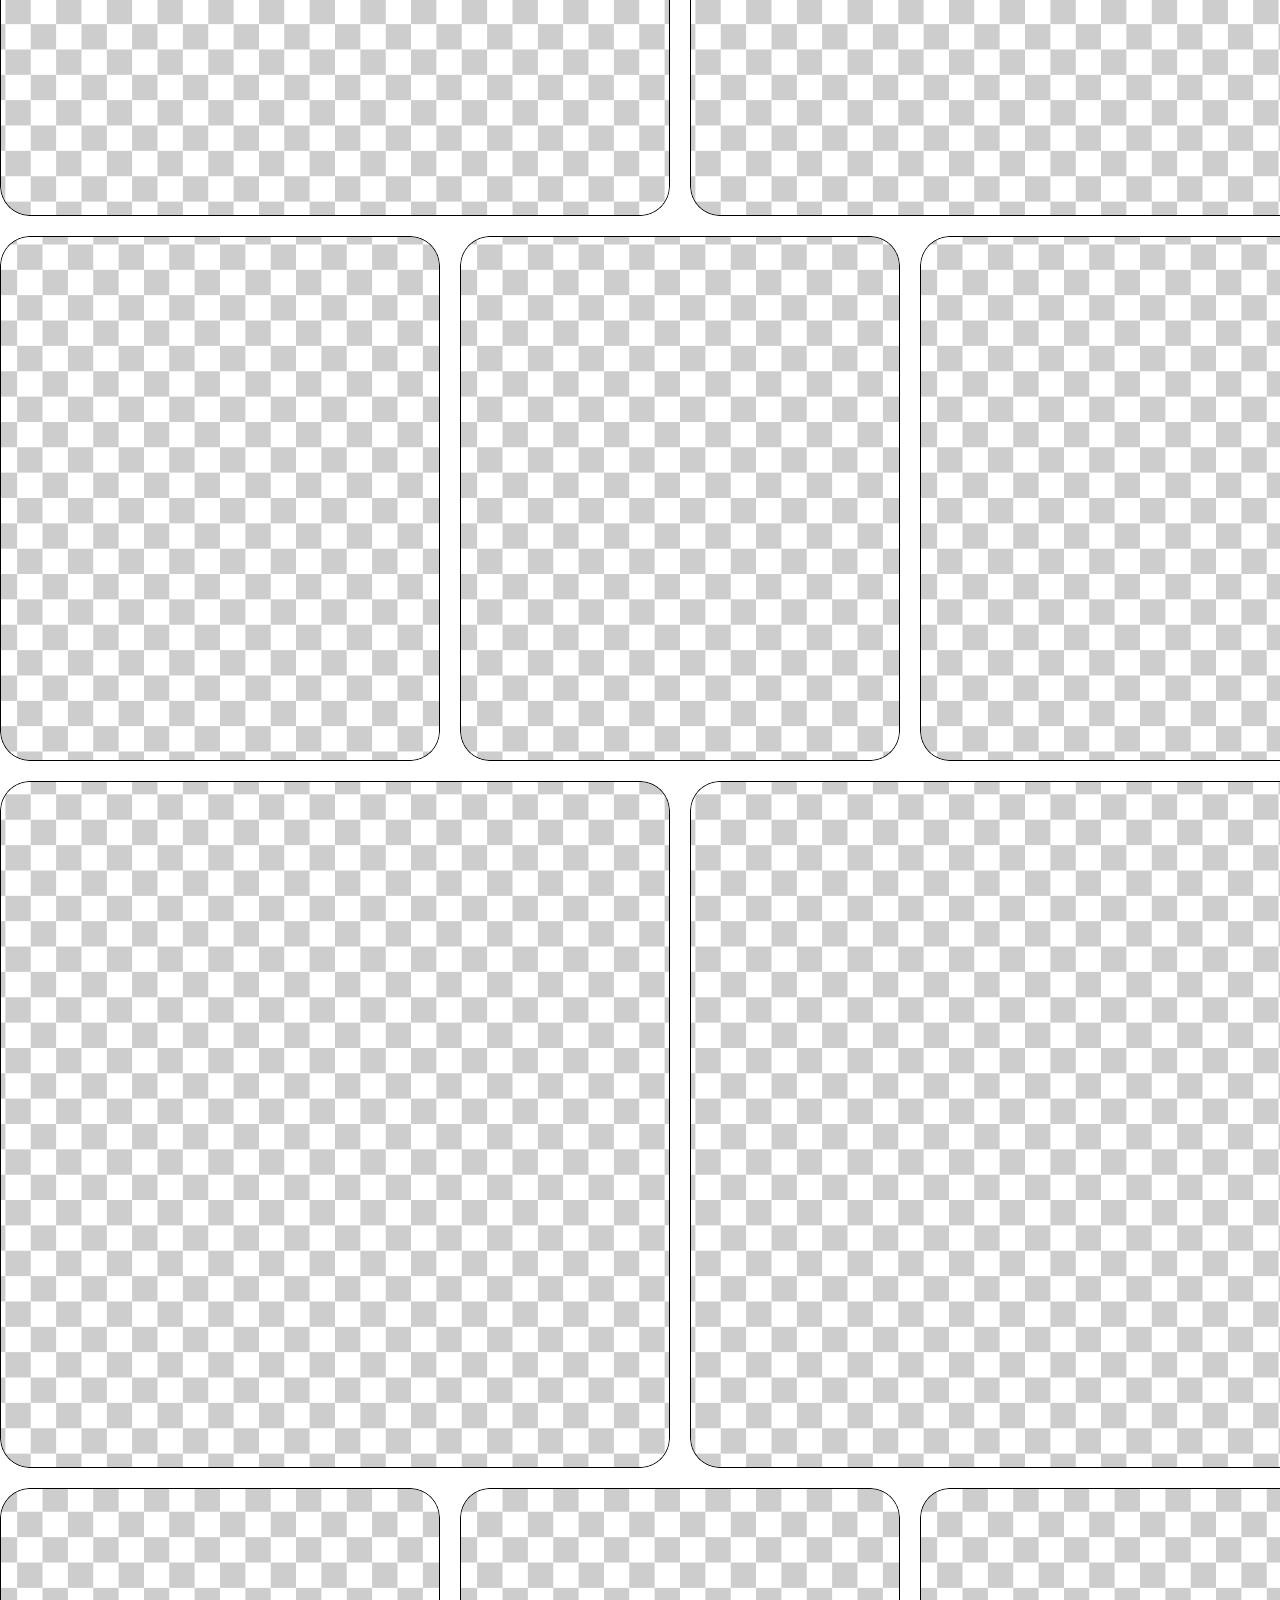
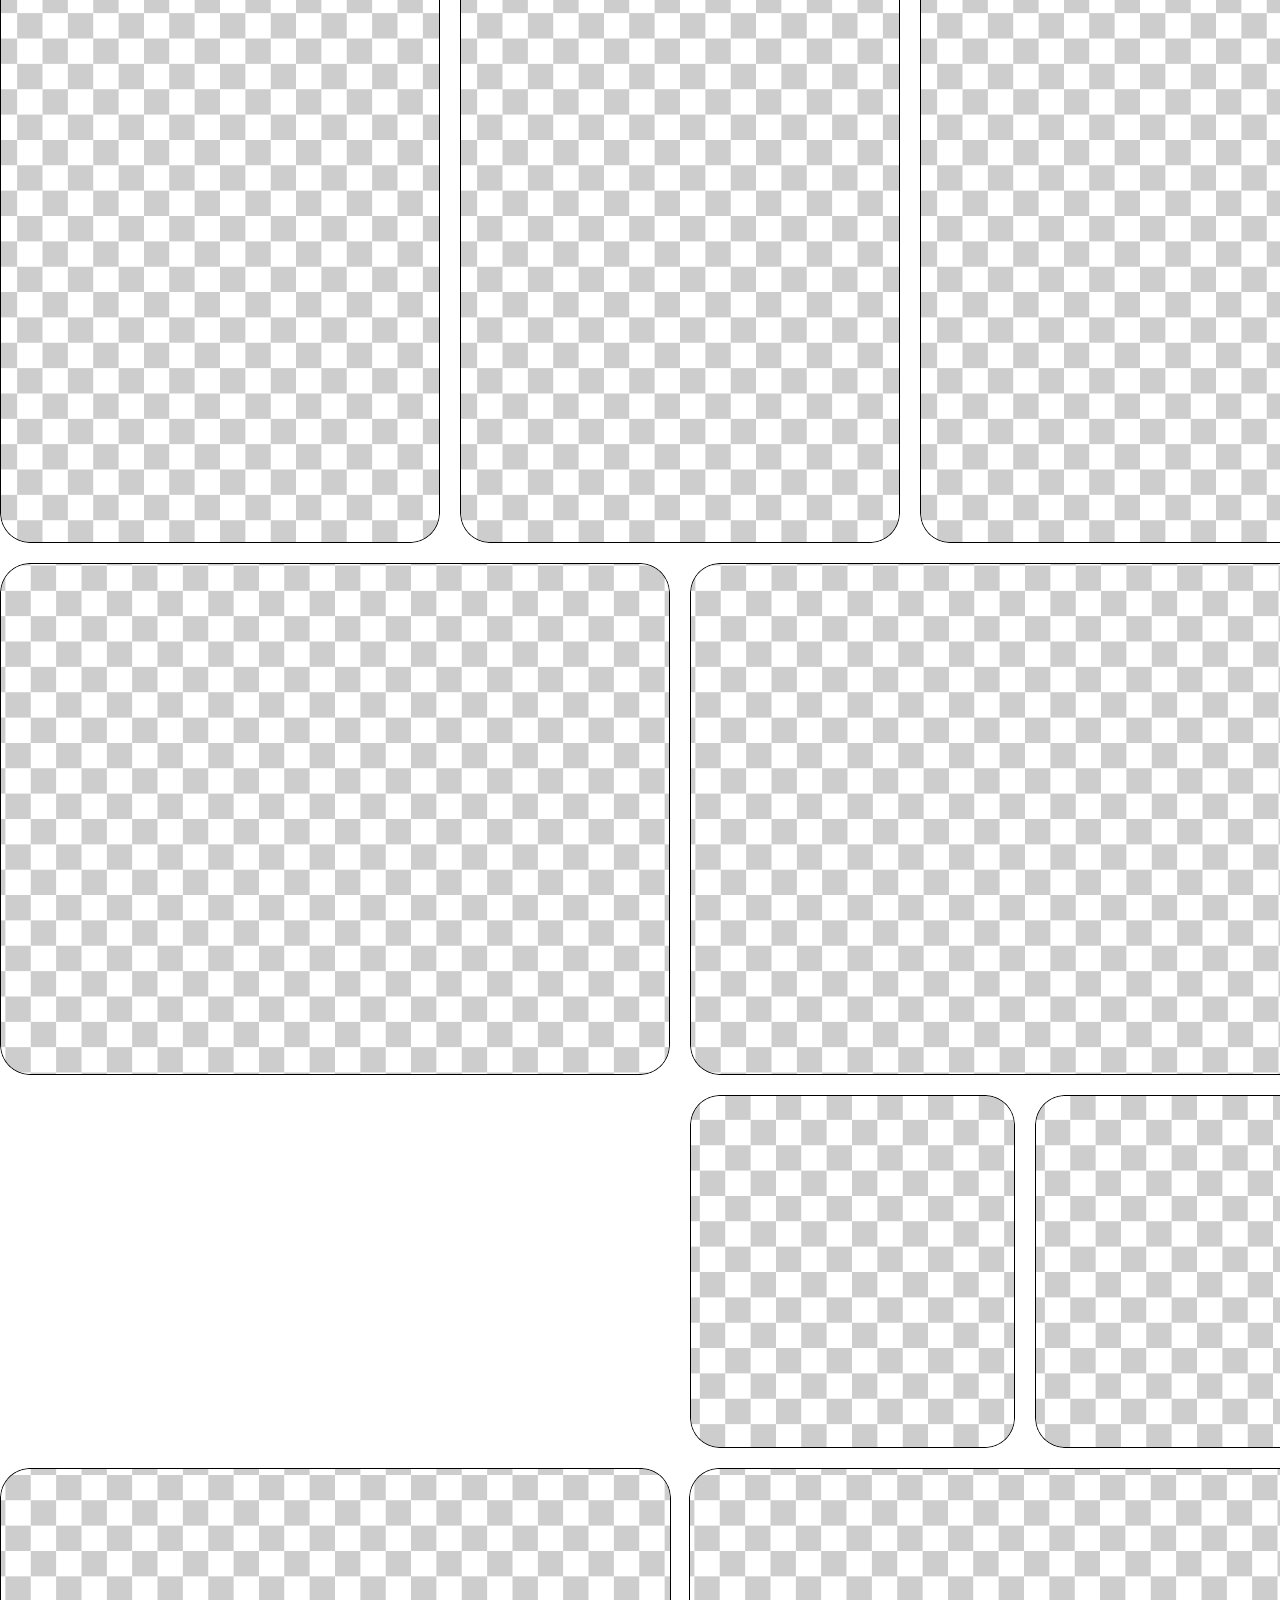
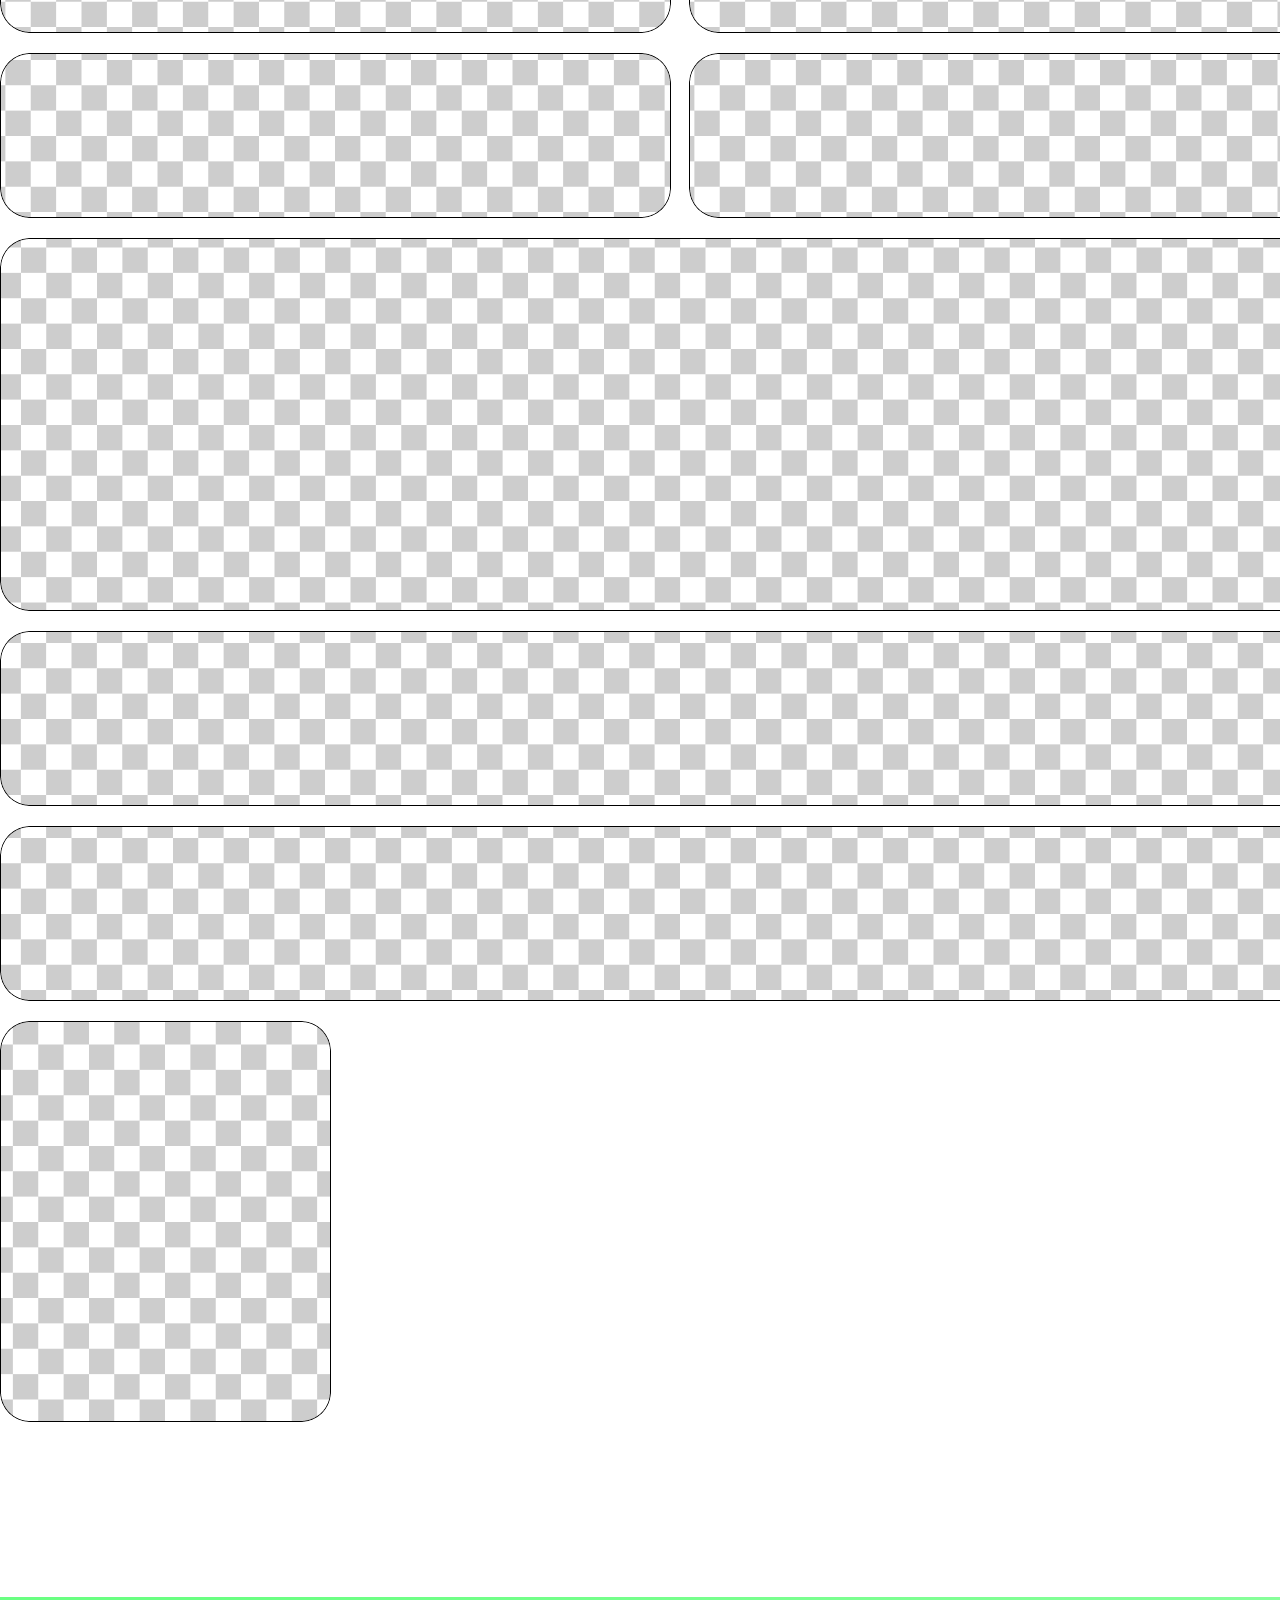
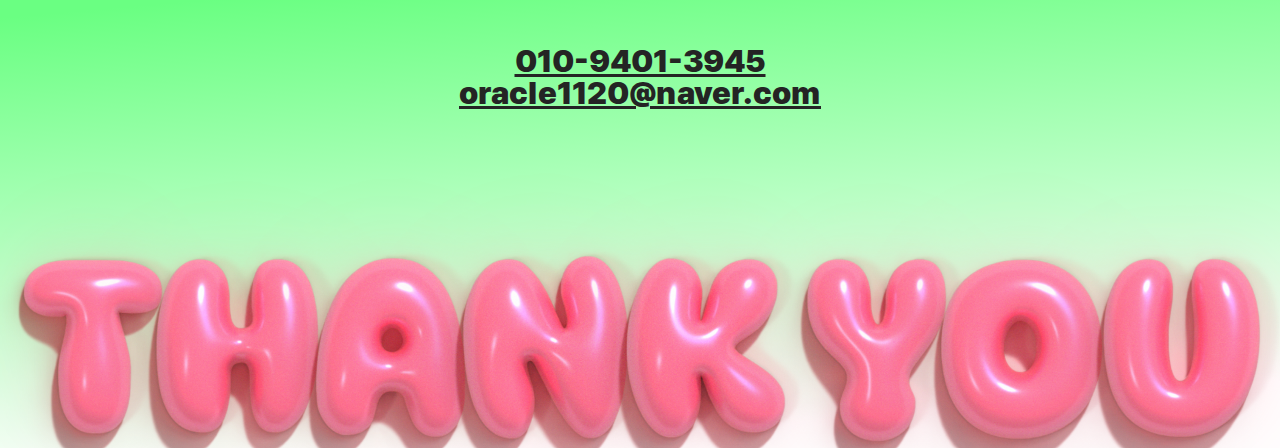
==== commit fa62c9e4: "Add files via upload" ====
--- a/index.html
+++ b/index.html
@@ -134,8 +134,8 @@
                             소통하는 디자이너가 되겠습니다.
                         </p>
                         <p>
-                            일러스트레이터에서 더 발전하여 디자이너가 <br>
-                            되기 위해 가까우면서도 먼 길을 돌아온만큼<br>
+                            디자이너의 꿈을 가지고 일러스트레이터에서  <br>
+                            더 발전하여 다양한 길을 걸어온 만큼<br>
                             열정을 가지고 노력하며 성장을 멈추지 않는<br>
                             웹 디자이너가 되겠습니다.
                         </p>
@@ -399,10 +399,7 @@
                     </div>
 
                     <div class="design12">
-                        <div class="ani one"></div>
-                        <div class="ani two"></div>
-                        <div class="ani three"></div>
-                        <div class="ani four"></div>
+                        <div class="ani"></div>
                     </div>
 
                 </div>
@@ -624,7 +621,7 @@
             </div>
         </div>
 
-        <div class="modal22">
+        <!-- <div class="modal22">
             <div class="popupArea">
                 <div class="popupWrap">
                     <img src="img/4_23_1.png" alt="">
@@ -649,7 +646,7 @@
                 </div>
                 <div class="close"><img src="img/4_x.png" alt=""></div>
             </div>
-        </div>
+        </div> -->
 
         
 
